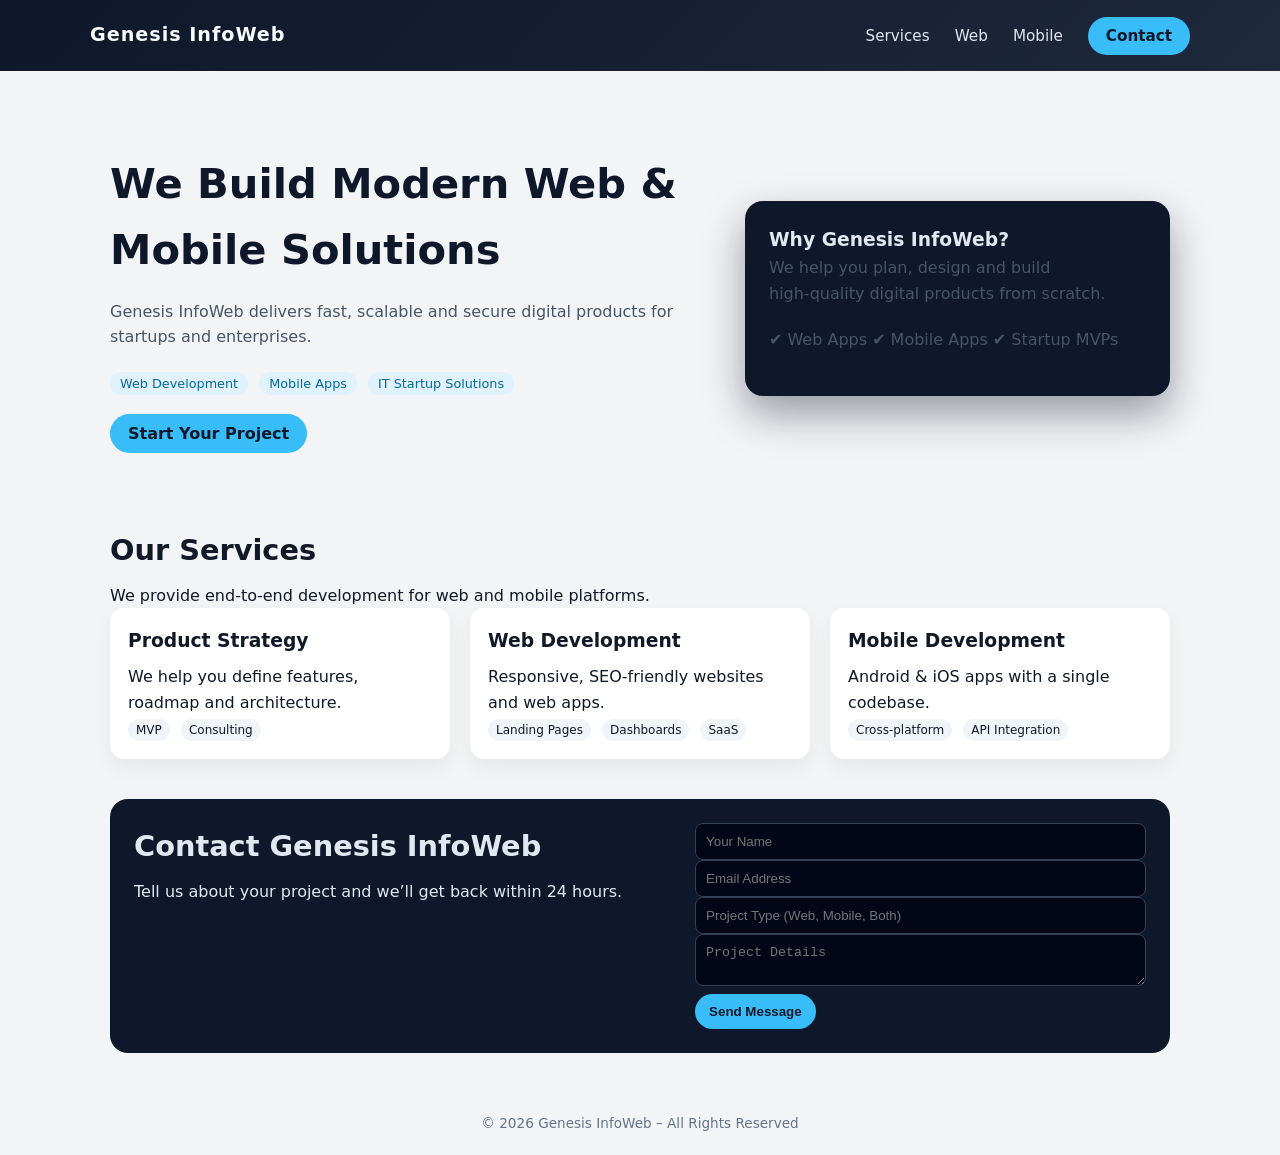
==== index.html @ 047aa257 "Improvements" ====
<!DOCTYPE html>
<html lang="en">
<head>
    <meta charset="UTF-8">
    <title>Genesis InfoWeb – Web & Mobile Development</title>
    <meta name="viewport" content="width=device-width, initial-scale=1">
    <style>
        * { box-sizing: border-box; margin: 0; padding: 0; }
        body {
            font-family: system-ui, sans-serif;
            background: #f3f4f6;
            color: #111827;
            line-height: 1.6;
        }
        header {
            background: linear-gradient(135deg, #0f172a, #1e293b);
            color: #f8fafc;
            padding: 20px 40px;
            position: sticky;
            top: 0;
            z-index: 10;
        }
        .nav {
            max-width: 1100px;
            margin: auto;
            display: flex;
            justify-content: space-between;
            align-items: center;
        }
        .logo { font-weight: 700; font-size: 1.2rem; letter-spacing: 0.05em; }
        nav a {
            color: #e2e8f0;
            margin-left: 20px;
            text-decoration: none;
            font-size: 0.95rem;
        }
        nav a:hover { color: #38bdf8; }
        .btn-primary {
            background: #38bdf8;
            color: #0f172a;
            padding: 10px 18px;
            border-radius: 999px;
            text-decoration: none;
            font-weight: 600;
        }
        .hero {
            max-width: 1100px;
            margin: 40px auto;
            padding: 40px 20px;
            display: grid;
            grid-template-columns: 1.4fr 1fr;
            gap: 40px;
            align-items: center;
        }
        .hero h1 { font-size: 2.6rem; margin-bottom: 15px; color: #0f172a; }
        .hero p { color: #475569; margin-bottom: 20px; }
        .tag {
            background: #e0f2fe;
            color: #0369a1;
            padding: 4px 10px;
            border-radius: 999px;
            font-size: 0.8rem;
            margin-right: 6px;
        }
        .hero-card {
            background: #0f172a;
            color: #e2e8f0;
            padding: 24px;
            border-radius: 18px;
            box-shadow: 0 18px 40px rgba(15,23,42,0.4);
        }
        .section {
            max-width: 1100px;
            margin: 0 auto 40px;
            padding: 0 20px;
        }
        .section h2 { font-size: 1.8rem; margin-bottom: 10px; }
        .grid-3 {
            display: grid;
            grid-template-columns: repeat(3,1fr);
            gap: 20px;
        }
        .card {
            background: #fff;
            padding: 18px;
            border-radius: 14px;
            box-shadow: 0 8px 20px rgba(0,0,0,0.06);
        }
        .card h3 { margin-bottom: 8px; }
        .pill {
            background: #f1f5f9;
            padding: 4px 8px;
            border-radius: 999px;
            font-size: 0.75rem;
            margin-right: 6px;
        }
        .contact {
            background: #0f172a;
            color: #e2e8f0;
            padding: 24px;
            border-radius: 18px;
            display: grid;
            grid-template-columns: 1.2fr 1fr;
            gap: 20px;
        }
        input, textarea {
            width: 100%;
            padding: 10px;
            border-radius: 8px;
            border: 1px solid #334155;
            background: #020617;
            color: #e2e8f0;
        }
        .btn-secondary {
            background: #38bdf8;
            color: #0f172a;
            padding: 10px 14px;
            border-radius: 999px;
            border: none;
            font-weight: 600;
            cursor: pointer;
        }
        footer {
            text-align: center;
            padding: 20px;
            color: #64748b;
            font-size: 0.85rem;
        }
        @media(max-width:900px){
            .hero, .contact { grid-template-columns: 1fr; }
        }
        @media(max-width:640px){
            .grid-3 { grid-template-columns: 1fr; }
            .hero h1 { font-size: 2rem; }
        }
    </style>
</head>
<body>

<header>
    <div class="nav">
        <div class="logo">Genesis InfoWeb</div>
        <nav>
            <a href="#services">Services</a>
            <a href="#web">Web</a>
            <a href="#mobile">Mobile</a>
            <a href="#contact" class="btn-primary">Contact</a>
        </nav>
    </div>
</header>

<section class="hero">
    <div>
        <h1>We Build Modern Web & Mobile Solutions</h1>
        <p>Genesis InfoWeb delivers fast, scalable and secure digital products for startups and enterprises.</p>
        <span class="tag">Web Development</span>
        <span class="tag">Mobile Apps</span>
        <span class="tag">IT Startup Solutions</span>
        <br><br>
        <a href="#contact" class="btn-primary">Start Your Project</a>
    </div>

    <div class="hero-card">
        <h3>Why Genesis InfoWeb?</h3>
        <p>We help you plan, design and build high‑quality digital products from scratch.</p>
        <p>✔ Web Apps  
           ✔ Mobile Apps  
           ✔ Startup MVPs</p>
    </div>
</section>

<section id="services" class="section">
    <h2>Our Services</h2>
    <p>We provide end‑to‑end development for web and mobile platforms.</p>

    <div class="grid-3">
        <div class="card">
            <h3>Product Strategy</h3>
            <p>We help you define features, roadmap and architecture.</p>
            <span class="pill">MVP</span>
            <span class="pill">Consulting</span>
        </div>

        <div class="card" id="web">
            <h3>Web Development</h3>
            <p>Responsive, SEO‑friendly websites and web apps.</p>
            <span class="pill">Landing Pages</span>
            <span class="pill">Dashboards</span>
            <span class="pill">SaaS</span>
        </div>

        <div class="card" id="mobile">
            <h3>Mobile Development</h3>
            <p>Android & iOS apps with a single codebase.</p>
            <span class="pill">Cross‑platform</span>
            <span class="pill">API Integration</span>
        </div>
    </div>
</section>

<section id="contact" class="section">
    <div class="contact">
        <div>
            <h2>Contact Genesis InfoWeb</h2>
            <p>Tell us about your project and we’ll get back within 24 hours.</p>
        </div>

        <form onsubmit="submitForm(event)">
            <input type="text" placeholder="Your Name" required>
            <input type="email" placeholder="Email Address" required>
            <input type="text" placeholder="Project Type (Web, Mobile, Both)" required>
            <textarea placeholder="Project Details"></textarea>
            <button class="btn-secondary">Send Message</button>
        </form>
    </div>
</section>

<footer>
    © <span id="year"></span> Genesis InfoWeb – All Rights Reserved
</footer>

<script>
    document.getElementById("year").textContent = new Date().getFullYear();
    function submitForm(e){
        e.preventDefault();
        alert("Thank you! Your message has been received.");
        e.target.reset();
    }
</script>

</body>
</html>
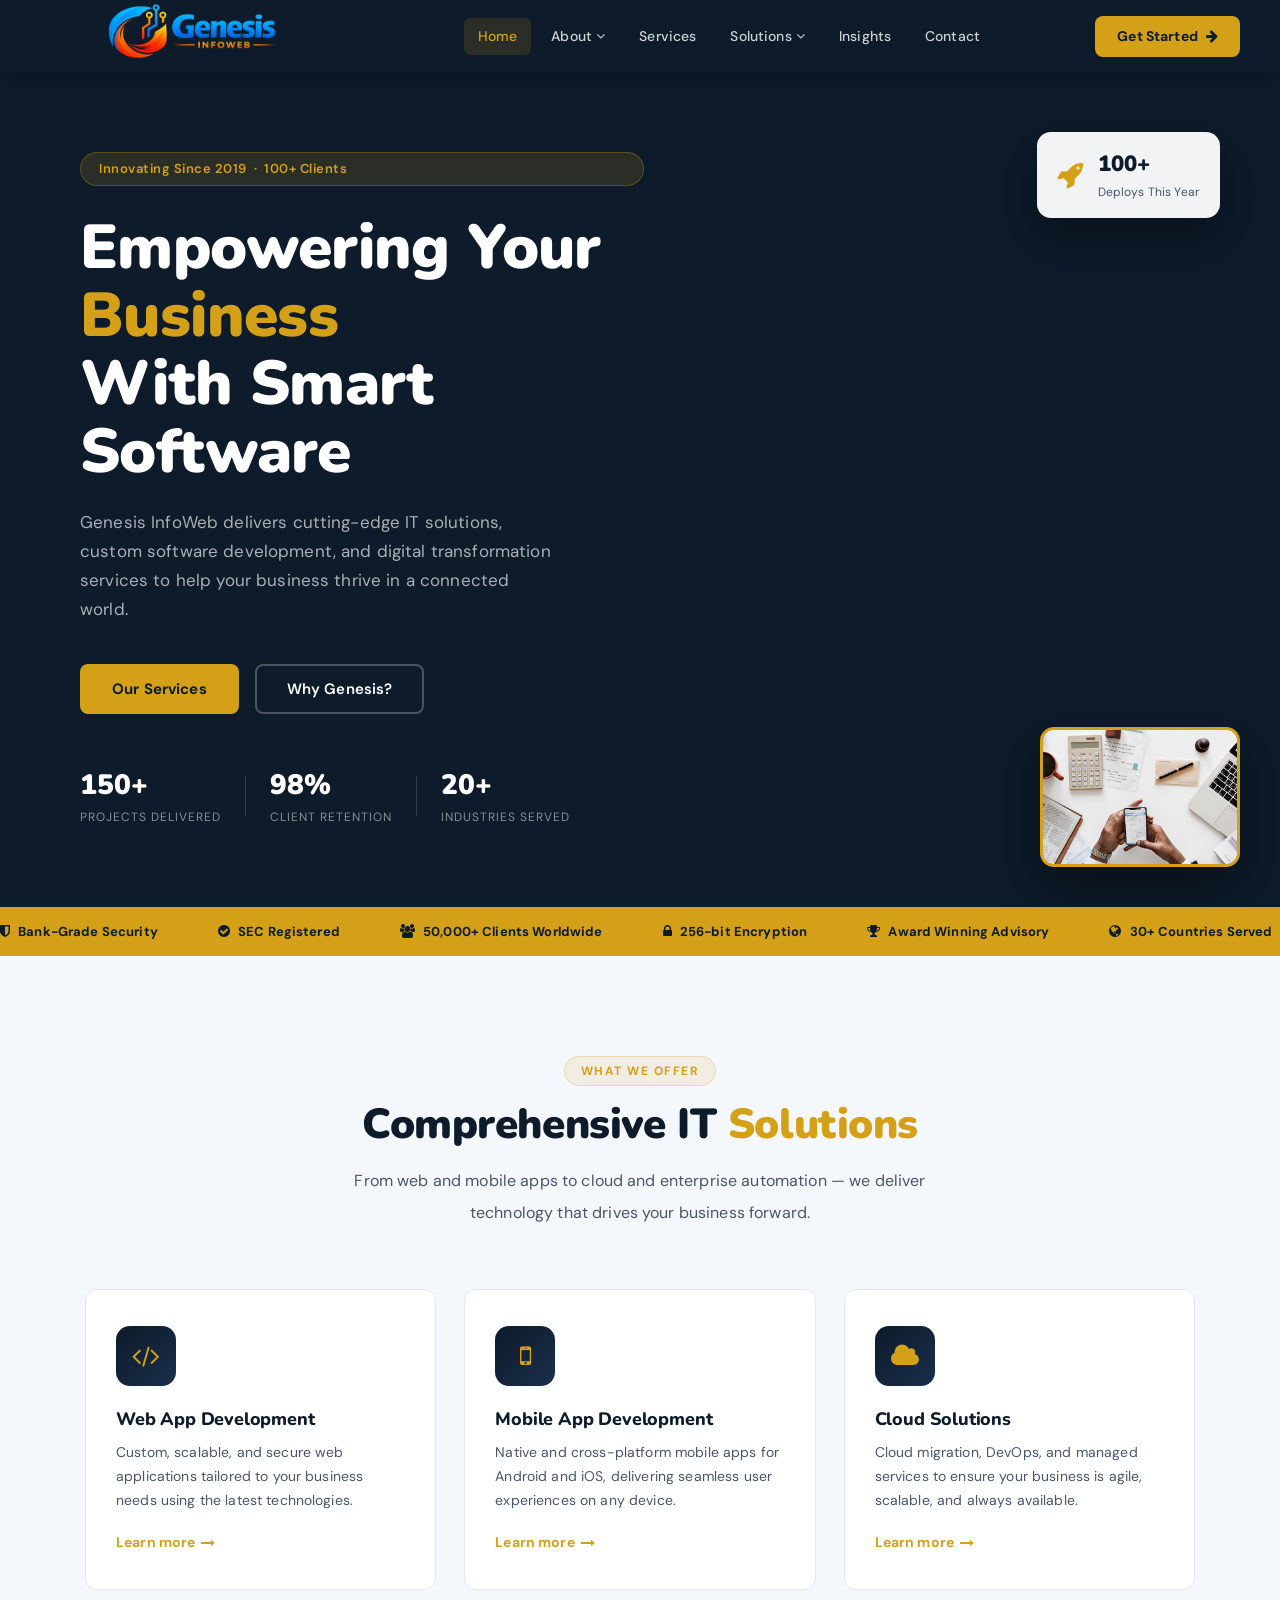
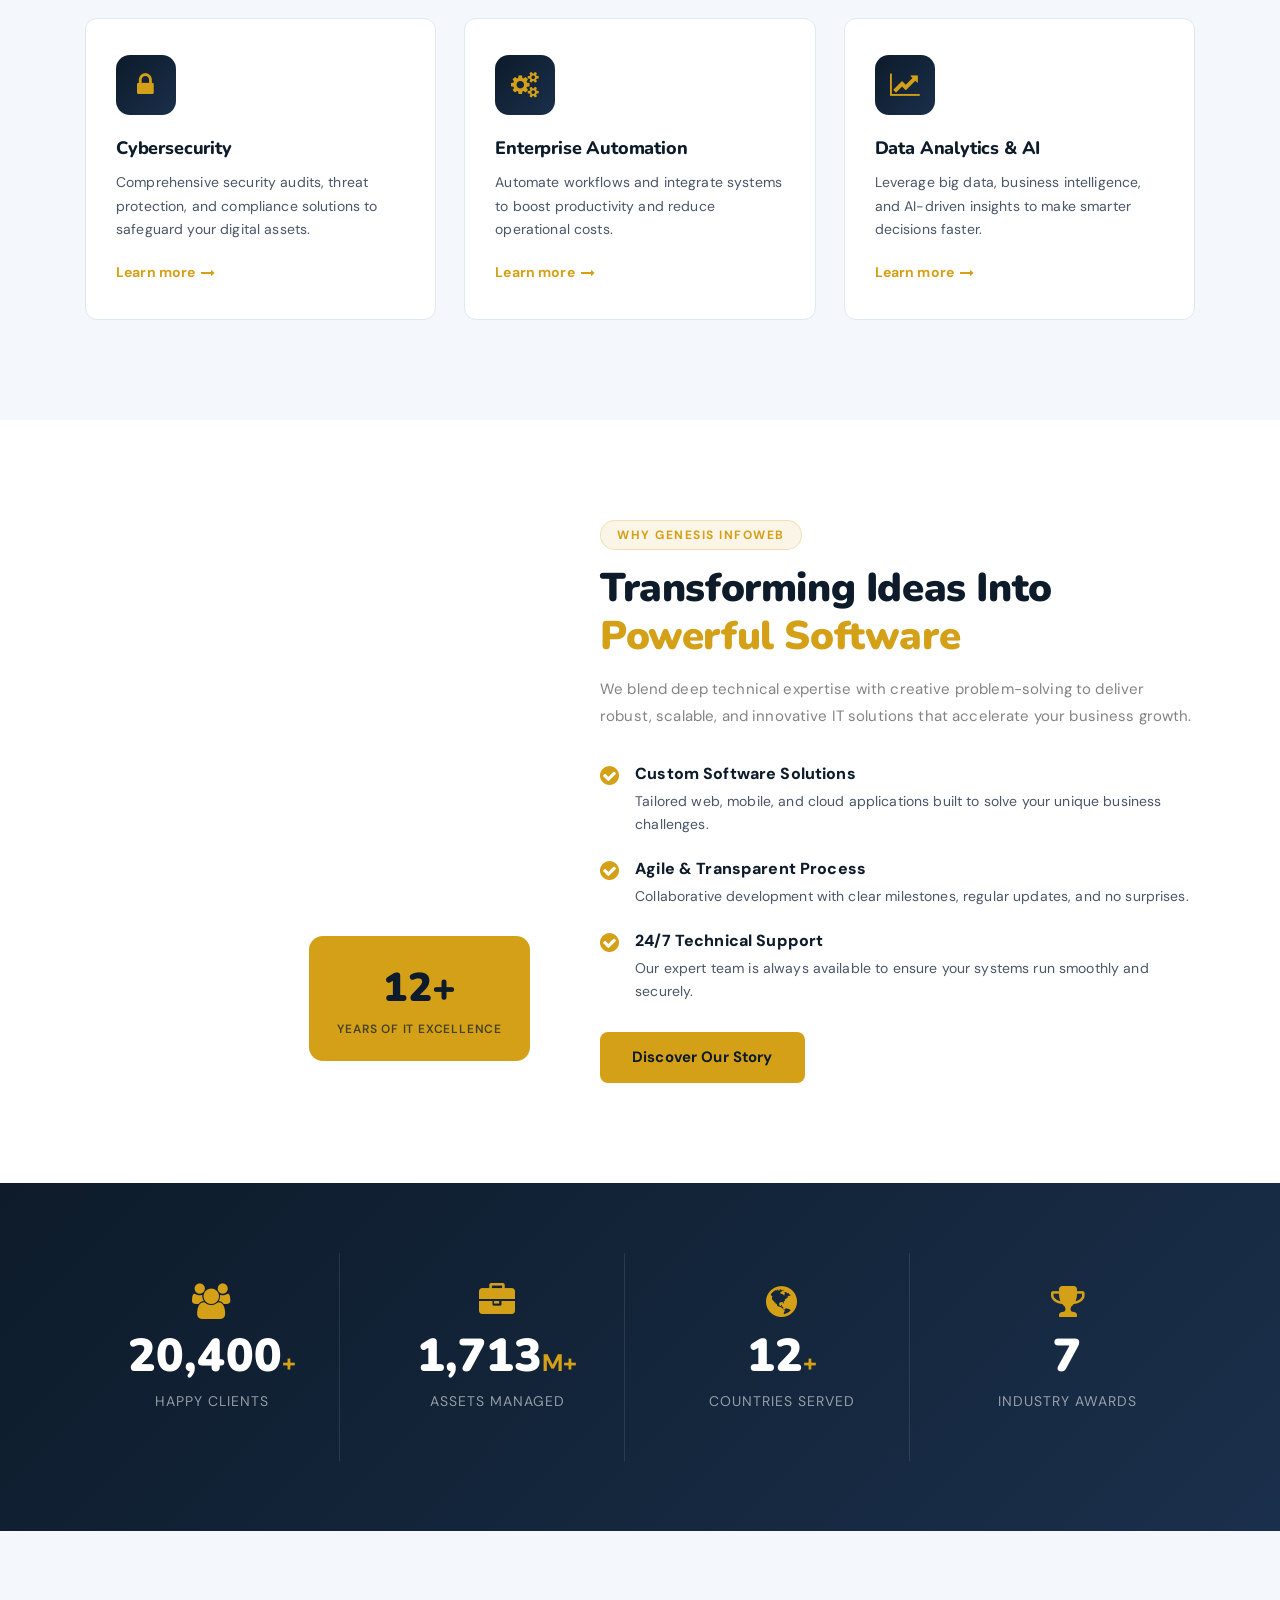
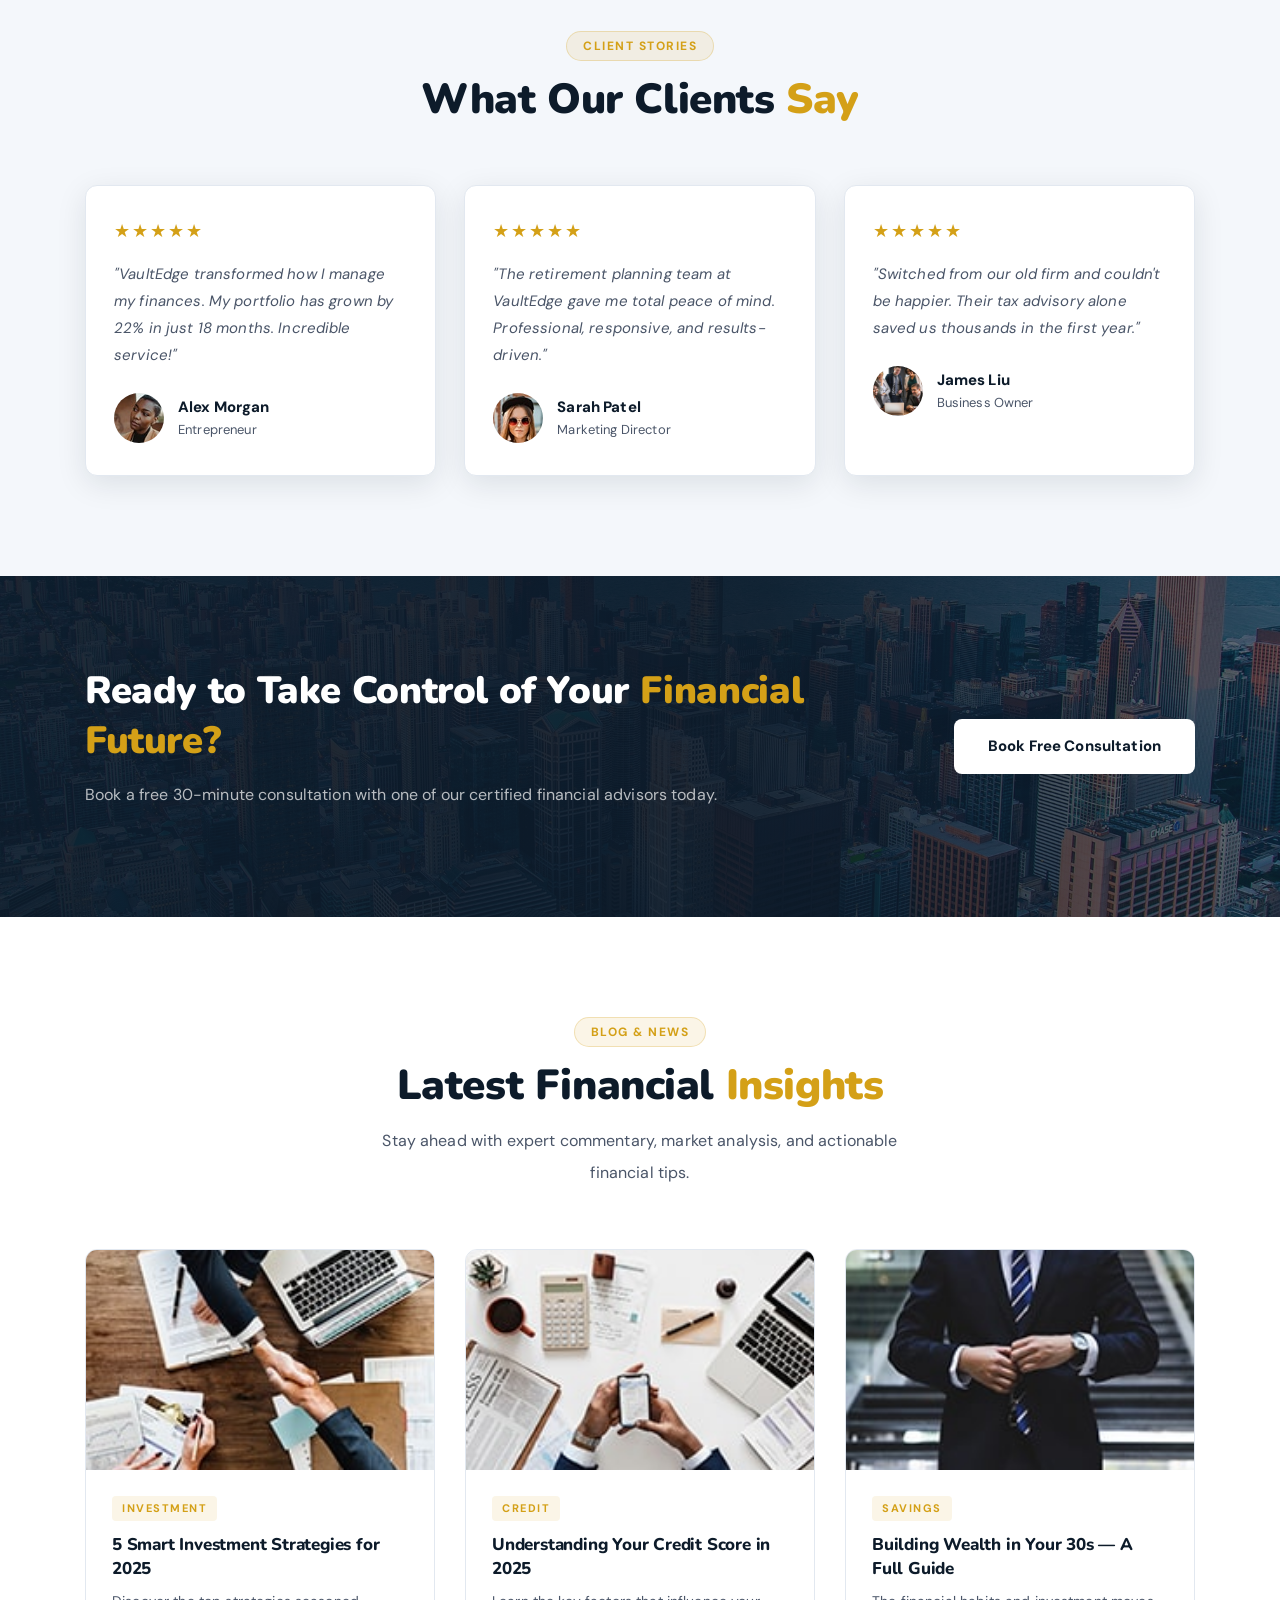
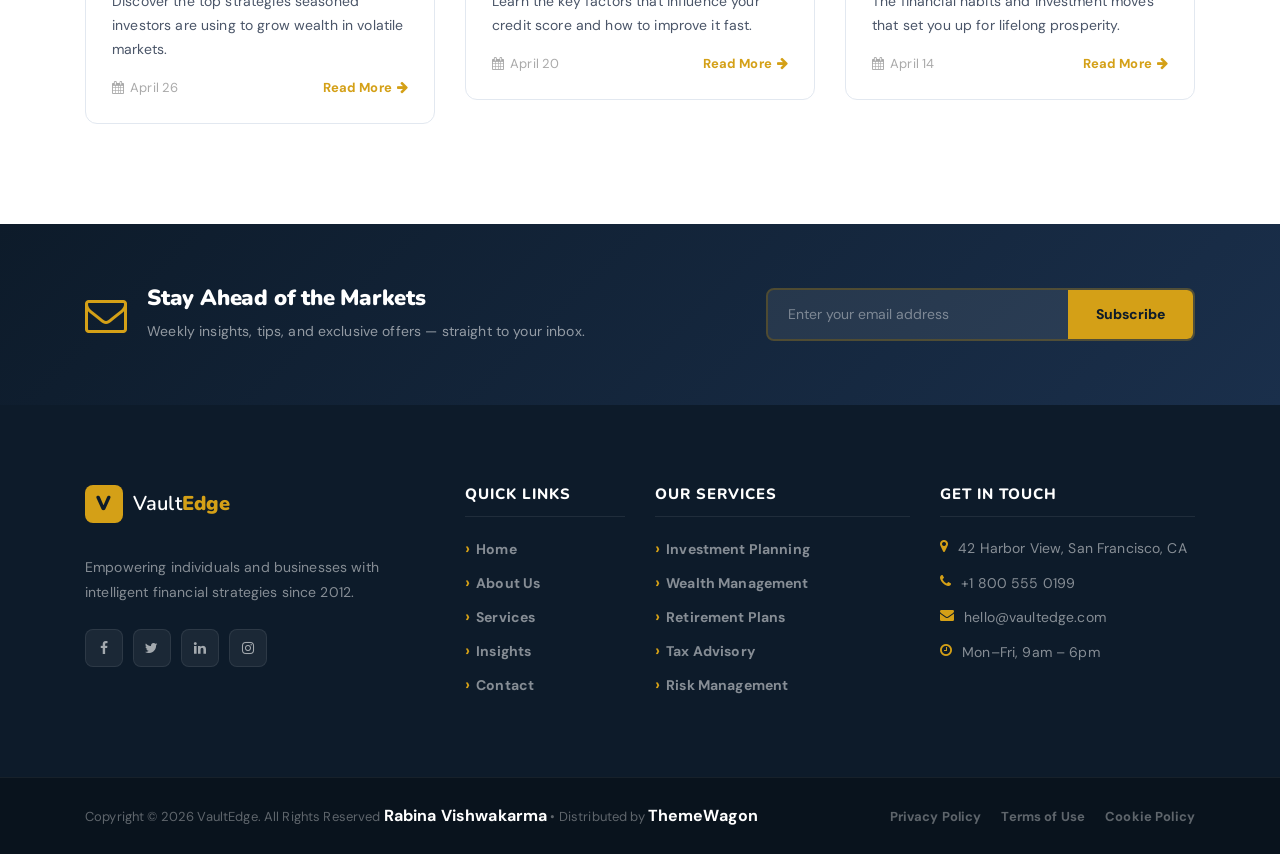
==== commit 7f459e7b: "Improvements" ====
--- a/index.html
+++ b/index.html
@@ -1,232 +1,468 @@
 <!DOCTYPE html>
 <html lang="en">
+
 <head>
     <meta charset="UTF-8">
-    <title>Genesis InfoWeb – Web & Mobile Development</title>
-    <meta name="viewport" content="width=device-width, initial-scale=1">
-    <style>
-        * { box-sizing: border-box; margin: 0; padding: 0; }
-        body {
-            font-family: system-ui, sans-serif;
-            background: #f3f4f6;
-            color: #111827;
-            line-height: 1.6;
-        }
-        header {
-            background: linear-gradient(135deg, #0f172a, #1e293b);
-            color: #f8fafc;
-            padding: 20px 40px;
-            position: sticky;
-            top: 0;
-            z-index: 10;
-        }
-        .nav {
-            max-width: 1100px;
-            margin: auto;
-            display: flex;
-            justify-content: space-between;
-            align-items: center;
-        }
-        .logo { font-weight: 700; font-size: 1.2rem; letter-spacing: 0.05em; }
-        nav a {
-            color: #e2e8f0;
-            margin-left: 20px;
-            text-decoration: none;
-            font-size: 0.95rem;
-        }
-        nav a:hover { color: #38bdf8; }
-        .btn-primary {
-            background: #38bdf8;
-            color: #0f172a;
-            padding: 10px 18px;
-            border-radius: 999px;
-            text-decoration: none;
-            font-weight: 600;
-        }
-        .hero {
-            max-width: 1100px;
-            margin: 40px auto;
-            padding: 40px 20px;
-            display: grid;
-            grid-template-columns: 1.4fr 1fr;
-            gap: 40px;
-            align-items: center;
-        }
-        .hero h1 { font-size: 2.6rem; margin-bottom: 15px; color: #0f172a; }
-        .hero p { color: #475569; margin-bottom: 20px; }
-        .tag {
-            background: #e0f2fe;
-            color: #0369a1;
-            padding: 4px 10px;
-            border-radius: 999px;
-            font-size: 0.8rem;
-            margin-right: 6px;
-        }
-        .hero-card {
-            background: #0f172a;
-            color: #e2e8f0;
-            padding: 24px;
-            border-radius: 18px;
-            box-shadow: 0 18px 40px rgba(15,23,42,0.4);
-        }
-        .section {
-            max-width: 1100px;
-            margin: 0 auto 40px;
-            padding: 0 20px;
-        }
-        .section h2 { font-size: 1.8rem; margin-bottom: 10px; }
-        .grid-3 {
-            display: grid;
-            grid-template-columns: repeat(3,1fr);
-            gap: 20px;
-        }
-        .card {
-            background: #fff;
-            padding: 18px;
-            border-radius: 14px;
-            box-shadow: 0 8px 20px rgba(0,0,0,0.06);
-        }
-        .card h3 { margin-bottom: 8px; }
-        .pill {
-            background: #f1f5f9;
-            padding: 4px 8px;
-            border-radius: 999px;
-            font-size: 0.75rem;
-            margin-right: 6px;
-        }
-        .contact {
-            background: #0f172a;
-            color: #e2e8f0;
-            padding: 24px;
-            border-radius: 18px;
-            display: grid;
-            grid-template-columns: 1.2fr 1fr;
-            gap: 20px;
-        }
-        input, textarea {
-            width: 100%;
-            padding: 10px;
-            border-radius: 8px;
-            border: 1px solid #334155;
-            background: #020617;
-            color: #e2e8f0;
-        }
-        .btn-secondary {
-            background: #38bdf8;
-            color: #0f172a;
-            padding: 10px 14px;
-            border-radius: 999px;
-            border: none;
-            font-weight: 600;
-            cursor: pointer;
-        }
-        footer {
-            text-align: center;
-            padding: 20px;
-            color: #64748b;
-            font-size: 0.85rem;
-        }
-        @media(max-width:900px){
-            .hero, .contact { grid-template-columns: 1fr; }
-        }
-        @media(max-width:640px){
-            .grid-3 { grid-template-columns: 1fr; }
-            .hero h1 { font-size: 2rem; }
-        }
-    </style>
+    <meta name="description" content="VaultEdge - Premium financial planning and investment management HTML template">
+    <meta http-equiv="X-UA-Compatible" content="IE=edge">
+    <meta name="viewport" content="width=device-width, initial-scale=1, shrink-to-fit=no">
+
+    <title>VaultEdge - Financial Planning &amp; Investment HTML Template</title>
+
+    <link rel="icon" href="img/core-img/favicon.ico">
+    <link rel="stylesheet" href="style.css">
+    <link rel="stylesheet" href="css/custom-override.css">
 </head>
+
 <body>
-
-<header>
-    <div class="nav">
-        <div class="logo">Genesis InfoWeb</div>
-        <nav>
-            <a href="#services">Services</a>
-            <a href="#web">Web</a>
-            <a href="#mobile">Mobile</a>
-            <a href="#contact" class="btn-primary">Contact</a>
-        </nav>
-    </div>
-</header>
-
-<section class="hero">
-    <div>
-        <h1>We Build Modern Web & Mobile Solutions</h1>
-        <p>Genesis InfoWeb delivers fast, scalable and secure digital products for startups and enterprises.</p>
-        <span class="tag">Web Development</span>
-        <span class="tag">Mobile Apps</span>
-        <span class="tag">IT Startup Solutions</span>
-        <br><br>
-        <a href="#contact" class="btn-primary">Start Your Project</a>
-    </div>
-
-    <div class="hero-card">
-        <h3>Why Genesis InfoWeb?</h3>
-        <p>We help you plan, design and build high‑quality digital products from scratch.</p>
-        <p>✔ Web Apps  
-           ✔ Mobile Apps  
-           ✔ Startup MVPs</p>
+    <!-- Preloader -->
+    <div class="preloader d-flex align-items-center justify-content-center">
+        <div class="lds-ellipsis"><div></div><div></div><div></div><div></div></div>
+    </div>
+
+    <!-- ===== NAVBAR (single dark bar, logo left, nav center, CTA right) ===== -->
+    <header class="ve-header" id="ve-sticky">
+        <div class="container-fluid ve-nav-wrap">
+            <!-- Logo -->
+            <div class="ve-logo">
+                <a href="index.html">
+                   <img src="img/GenesisLogo.png" alt="Genesis InfoWeb Logo" style="height:215px; width:auto; display:block;">
+                </a>
+            </div>
+
+            <!-- Nav Links -->
+            <nav class="ve-nav">
+                <ul>
+                    <li><a href="index.html" class="active">Home</a></li>
+                    <li class="has-drop">
+                        <a href="about.html">About <i class="fa fa-angle-down"></i></a>
+                        <ul class="ve-dropdown">
+                            <li><a href="about.html">About Us</a></li>
+                            <li><a href="services.html">Our Services</a></li>
+                            <li><a href="elements.html">UI Elements</a></li>
+                        </ul>
+                    </li>
+                    <li><a href="services.html">Services</a></li>
+                    <li class="has-drop">
+                        <a href="#">Solutions <i class="fa fa-angle-down"></i></a>
+                        <ul class="ve-dropdown">
+                            <li><a href="#">Wealth Management</a></li>
+                            <li><a href="#">Retirement Plans</a></li>
+                            <li><a href="#">Tax Advisory</a></li>
+                            <li><a href="#">Risk Analysis</a></li>
+                        </ul>
+                    </li>
+                    <li><a href="post.html">Insights</a></li>
+                    <li><a href="contact.html">Contact</a></li>
+                </ul>
+            </nav>
+
+            <!-- CTA -->
+            <div class="ve-nav-cta">
+                <a href="contact.html" class="ve-cta-btn">Get Started <i class="fa fa-arrow-right"></i></a>
+            </div>
+
+            <!-- Mobile Toggle -->
+            <button class="ve-toggler" id="ve-toggle">
+                <span></span><span></span><span></span>
+            </button>
+        </div>
+
+        <!-- Mobile Menu -->
+        <div class="ve-mobile-menu" id="ve-mobile-menu">
+            <ul>
+                <li><a href="index.html">Home</a></li>
+                <li><a href="about.html">About</a></li>
+                <li><a href="services.html">Services</a></li>
+                <li><a href="#">Solutions</a></li>
+                <li><a href="post.html">Insights</a></li>
+                <li><a href="contact.html">Contact</a></li>
+            </ul>
+        </div>
+    </header>
+
+    <!-- ===== HERO: Split layout — left text, right image panel ===== -->
+    <section class="ve-hero">
+        <!-- Left Panel -->
+        <div class="ve-hero-left">
+    <span class="ve-hero-badge">Innovating Since 2019 &nbsp;·&nbsp; 100+ Clients</span>
+    <h1>Empowering Your <span class="ve-highlight">Business</span><br>With Smart Software</h1>
+    <p>Genesis InfoWeb delivers cutting-edge IT solutions, custom software development, and digital transformation services to help your business thrive in a connected world.</p>
+    <div class="ve-hero-btns">
+        <a href="services.html" class="ve-btn-primary">Our Services</a>
+        <a href="about.html" class="ve-btn-ghost">Why Genesis?</a>
+    </div>
+    <!-- Quick Stats Row -->
+    <div class="ve-hero-stats">
+        <div class="ve-stat">
+            <strong>150+</strong>
+            <span>Projects Delivered</span>
+        </div>
+        <div class="ve-stat-divider"></div>
+        <div class="ve-stat">
+            <strong>98%</strong>
+            <span>Client Retention</span>
+        </div>
+        <div class="ve-stat-divider"></div>
+        <div class="ve-stat">
+            <strong>20+</strong>
+            <span>Industries Served</span>
+        </div>
+    </div>
+</div>
+        <!-- Right Panel: overlapping image cards -->
+        <div class="ve-hero-right">
+            <div class="ve-hero-img-main bg-img" style="background-image:url('https://images.unsplash.com/photo-1521737852567-6949f3f9f2b5?auto=format&fit=crop&w=800&q=80');"></div>
+            <div class="ve-hero-img-accent bg-img" style="background-image:url(img/bg-img/3.jpg);"></div>
+            <!-- Floating card -->
+           <div class="ve-float-card">
+                <i class="fa fa-rocket"></i>
+                <div>
+                    <strong>100+</strong>
+                    <span>Deploys This Year</span>
+                </div>
+            </div>
+        </div>
+    </section>
+
+    <!-- ===== MARQUEE TRUST BAR ===== -->
+    <div class="ve-trust-bar">
+        <div class="ve-trust-inner">
+            <span><i class="fa fa-shield"></i> Bank-Grade Security</span>
+            <span><i class="fa fa-check-circle"></i> SEC Registered</span>
+            <span><i class="fa fa-users"></i> 50,000+ Clients Worldwide</span>
+            <span><i class="fa fa-lock"></i> 256-bit Encryption</span>
+            <span><i class="fa fa-trophy"></i> Award Winning Advisory</span>
+            <span><i class="fa fa-globe"></i> 30+ Countries Served</span>
+            <span><i class="fa fa-shield"></i> Bank-Grade Security</span>
+            <span><i class="fa fa-check-circle"></i> SEC Registered</span>
+            <span><i class="fa fa-users"></i> 50,000+ Clients Worldwide</span>
+            <span><i class="fa fa-lock"></i> 256-bit Encryption</span>
+        </div>
+    </div>
+
+    <!-- ===== SERVICES GRID (new card layout) ===== -->
+    <section class="ve-section ve-services-section">
+    <div class="container">
+        <div class="ve-section-header text-center">
+            <span class="ve-section-tag">What We Offer</span>
+            <h2>Comprehensive IT <span>Solutions</span></h2>
+            <p>From web and mobile apps to cloud and enterprise automation — we deliver technology that drives your business forward.</p>
+        </div>
+        <div class="ve-services-grid">
+            <div class="ve-service-card wow fadeInUp" data-wow-delay="100ms">
+                <div class="ve-service-icon"><i class="fa fa-code"></i></div>
+                <h4>Web App Development</h4>
+                <p>Custom, scalable, and secure web applications tailored to your business needs using the latest technologies.</p>
+                <a href="services.html" class="ve-card-link">Learn more <i class="fa fa-long-arrow-right"></i></a>
+            </div>
+            <div class="ve-service-card wow fadeInUp" data-wow-delay="200ms">
+                <div class="ve-service-icon"><i class="fa fa-mobile"></i></div>
+                <h4>Mobile App Development</h4>
+                <p>Native and cross-platform mobile apps for Android and iOS, delivering seamless user experiences on any device.</p>
+                <a href="services.html" class="ve-card-link">Learn more <i class="fa fa-long-arrow-right"></i></a>
+            </div>
+            <div class="ve-service-card wow fadeInUp" data-wow-delay="300ms">
+                <div class="ve-service-icon"><i class="fa fa-cloud"></i></div>
+                <h4>Cloud Solutions</h4>
+                <p>Cloud migration, DevOps, and managed services to ensure your business is agile, scalable, and always available.</p>
+                <a href="services.html" class="ve-card-link">Learn more <i class="fa fa-long-arrow-right"></i></a>
+            </div>
+            <div class="ve-service-card wow fadeInUp" data-wow-delay="400ms">
+                <div class="ve-service-icon"><i class="fa fa-lock"></i></div>
+                <h4>Cybersecurity</h4>
+                <p>Comprehensive security audits, threat protection, and compliance solutions to safeguard your digital assets.</p>
+                <a href="services.html" class="ve-card-link">Learn more <i class="fa fa-long-arrow-right"></i></a>
+            </div>
+            <div class="ve-service-card wow fadeInUp" data-wow-delay="500ms">
+                <div class="ve-service-icon"><i class="fa fa-cogs"></i></div>
+                <h4>Enterprise Automation</h4>
+                <p>Automate workflows and integrate systems to boost productivity and reduce operational costs.</p>
+                <a href="services.html" class="ve-card-link">Learn more <i class="fa fa-long-arrow-right"></i></a>
+            </div>
+            <div class="ve-service-card wow fadeInUp" data-wow-delay="600ms">
+                <div class="ve-service-icon"><i class="fa fa-line-chart"></i></div>
+                <h4>Data Analytics &amp; AI</h4>
+                <p>Leverage big data, business intelligence, and AI-driven insights to make smarter decisions faster.</p>
+                <a href="services.html" class="ve-card-link">Learn more <i class="fa fa-long-arrow-right"></i></a>
+            </div>
+        </div>
     </div>
 </section>
 
-<section id="services" class="section">
-    <h2>Our Services</h2>
-    <p>We provide end‑to‑end development for web and mobile platforms.</p>
-
-    <div class="grid-3">
-        <div class="card">
-            <h3>Product Strategy</h3>
-            <p>We help you define features, roadmap and architecture.</p>
-            <span class="pill">MVP</span>
-            <span class="pill">Consulting</span>
-        </div>
-
-        <div class="card" id="web">
-            <h3>Web Development</h3>
-            <p>Responsive, SEO‑friendly websites and web apps.</p>
-            <span class="pill">Landing Pages</span>
-            <span class="pill">Dashboards</span>
-            <span class="pill">SaaS</span>
-        </div>
-
-        <div class="card" id="mobile">
-            <h3>Mobile Development</h3>
-            <p>Android & iOS apps with a single codebase.</p>
-            <span class="pill">Cross‑platform</span>
-            <span class="pill">API Integration</span>
+    <!-- ===== WHY US (two-column: image left, content right) ===== -->
+   <section class="ve-section ve-whyus-section">
+    <div class="container">
+        <div class="row align-items-center">
+            <!-- Image Side -->
+            <div class="col-12 col-lg-5">
+                <div class="ve-whyus-img-wrap wow fadeInLeft" data-wow-delay="100ms">
+                    <div class="ve-whyus-img-main bg-img" style="background-image:url('https://images.unsplash.com/photo-1519389950473-47ba0277781c?auto=format&fit=crop&w=800&q=80');"></div>
+                    <div class="ve-whyus-badge">
+                        <strong>12+</strong>
+                        <span>Years of IT Excellence</span>
+                    </div>
+                </div>
+            </div>
+            <!-- Content Side -->
+            <div class="col-12 col-lg-7 wow fadeInRight" data-wow-delay="200ms">
+                <div class="ve-whyus-content">
+                    <span class="ve-section-tag">Why Genesis InfoWeb</span>
+                    <h2>Transforming Ideas Into <span>Powerful Software</span></h2>
+                    <p>We blend deep technical expertise with creative problem-solving to deliver robust, scalable, and innovative IT solutions that accelerate your business growth.</p>
+                    <div class="ve-checklist">
+                        <div class="ve-check-item">
+                            <i class="fa fa-check-circle"></i>
+                            <div><strong>Custom Software Solutions</strong><p>Tailored web, mobile, and cloud applications built to solve your unique business challenges.</p></div>
+                        </div>
+                        <div class="ve-check-item">
+                            <i class="fa fa-check-circle"></i>
+                            <div><strong>Agile & Transparent Process</strong><p>Collaborative development with clear milestones, regular updates, and no surprises.</p></div>
+                        </div>
+                        <div class="ve-check-item">
+                            <i class="fa fa-check-circle"></i>
+                            <div><strong>24/7 Technical Support</strong><p>Our expert team is always available to ensure your systems run smoothly and securely.</p></div>
+                        </div>
+                    </div>
+                    <a href="about.html" class="ve-btn-primary mt-30">Discover Our Story</a>
+                </div>
+            </div>
         </div>
     </div>
 </section>
 
-<section id="contact" class="section">
-    <div class="contact">
-        <div>
-            <h2>Contact Genesis InfoWeb</h2>
-            <p>Tell us about your project and we’ll get back within 24 hours.</p>
-        </div>
-
-        <form onsubmit="submitForm(event)">
-            <input type="text" placeholder="Your Name" required>
-            <input type="email" placeholder="Email Address" required>
-            <input type="text" placeholder="Project Type (Web, Mobile, Both)" required>
-            <textarea placeholder="Project Details"></textarea>
-            <button class="btn-secondary">Send Message</button>
-        </form>
-    </div>
-</section>
-
-<footer>
-    © <span id="year"></span> Genesis InfoWeb – All Rights Reserved
-</footer>
-
-<script>
-    document.getElementById("year").textContent = new Date().getFullYear();
-    function submitForm(e){
-        e.preventDefault();
-        alert("Thank you! Your message has been received.");
-        e.target.reset();
-    }
-</script>
-
+    <!-- ===== COUNTERS ===== -->
+    <section class="ve-counter-section">
+        <div class="container">
+            <div class="ve-counter-grid">
+                <div class="ve-counter-item wow fadeInUp" data-wow-delay="100ms">
+                    <i class="fa fa-users"></i>
+                    <strong class="counter" data-count="50000">0</strong><span>+</span>
+                    <p>Happy Clients</p>
+                </div>
+                <div class="ve-counter-item wow fadeInUp" data-wow-delay="200ms">
+                    <i class="fa fa-briefcase"></i>
+                    <strong class="counter" data-count="4200">0</strong><span>M+</span>
+                    <p>Assets Managed</p>
+                </div>
+                <div class="ve-counter-item wow fadeInUp" data-wow-delay="300ms">
+                    <i class="fa fa-globe"></i>
+                    <strong class="counter" data-count="30">0</strong><span>+</span>
+                    <p>Countries Served</p>
+                </div>
+                <div class="ve-counter-item wow fadeInUp" data-wow-delay="400ms">
+                    <i class="fa fa-trophy"></i>
+                    <strong class="counter" data-count="18">0</strong><span></span>
+                    <p>Industry Awards</p>
+                </div>
+            </div>
+        </div>
+    </section>
+
+    <!-- ===== TESTIMONIALS ===== -->
+    <section class="ve-section ve-testimonials-section">
+        <div class="container">
+            <div class="ve-section-header text-center">
+                <span class="ve-section-tag">Client Stories</span>
+                <h2>What Our Clients <span>Say</span></h2>
+            </div>
+            <div class="ve-testi-grid">
+                <div class="ve-testi-card wow fadeInUp" data-wow-delay="100ms">
+                    <div class="ve-testi-stars">&#9733;&#9733;&#9733;&#9733;&#9733;</div>
+                    <p>"VaultEdge transformed how I manage my finances. My portfolio has grown by 22% in just 18 months. Incredible service!"</p>
+                    <div class="ve-testi-author">
+                        <div class="ve-testi-avatar bg-img" style="background-image:url(img/bg-img/32.jpg);"></div>
+                        <div><strong>Alex Morgan</strong><span>Entrepreneur</span></div>
+                    </div>
+                </div>
+                <div class="ve-testi-card wow fadeInUp" data-wow-delay="250ms">
+                    <div class="ve-testi-stars">&#9733;&#9733;&#9733;&#9733;&#9733;</div>
+                    <p>"The retirement planning team at VaultEdge gave me total peace of mind. Professional, responsive, and results-driven."</p>
+                    <div class="ve-testi-author">
+                        <div class="ve-testi-avatar bg-img" style="background-image:url(img/bg-img/33.jpg);"></div>
+                        <div><strong>Sarah Patel</strong><span>Marketing Director</span></div>
+                    </div>
+                </div>
+                <div class="ve-testi-card wow fadeInUp" data-wow-delay="400ms">
+                    <div class="ve-testi-stars">&#9733;&#9733;&#9733;&#9733;&#9733;</div>
+                    <p>"Switched from our old firm and couldn't be happier. Their tax advisory alone saved us thousands in the first year."</p>
+                    <div class="ve-testi-author">
+                        <div class="ve-testi-avatar bg-img" style="background-image:url(img/bg-img/14.jpg);"></div>
+                        <div><strong>James Liu</strong><span>Business Owner</span></div>
+                    </div>
+                </div>
+            </div>
+        </div>
+    </section>
+
+    <!-- ===== CTA BANNER ===== -->
+    <section class="ve-cta-banner bg-img" style="background-image:url(img/bg-img/6.jpg);">
+        <div class="ve-cta-overlay"></div>
+        <div class="container ve-cta-content">
+            <div class="row align-items-center">
+                <div class="col-12 col-lg-8">
+                    <h2>Ready to Take Control of Your <span>Financial Future?</span></h2>
+                    <p>Book a free 30-minute consultation with one of our certified financial advisors today.</p>
+                </div>
+                <div class="col-12 col-lg-4 text-lg-right">
+                    <a href="contact.html" class="ve-btn-white">Book Free Consultation</a>
+                </div>
+            </div>
+        </div>
+    </section>
+
+    <!-- ===== LATEST INSIGHTS ===== -->
+    <section class="ve-section ve-insights-section">
+        <div class="container">
+            <div class="ve-section-header text-center">
+                <span class="ve-section-tag">Blog &amp; News</span>
+                <h2>Latest Financial <span>Insights</span></h2>
+                <p>Stay ahead with expert commentary, market analysis, and actionable financial tips.</p>
+            </div>
+            <div class="row">
+                <div class="col-12 col-md-4 wow fadeInUp" data-wow-delay="100ms">
+                    <div class="ve-insight-card">
+                        <div class="ve-insight-img bg-img" style="background-image:url(img/bg-img/10.jpg);"></div>
+                        <div class="ve-insight-body">
+                            <span class="ve-insight-cat">Investment</span>
+                            <h5><a href="single-post.html">5 Smart Investment Strategies for 2025</a></h5>
+                            <p>Discover the top strategies seasoned investors are using to grow wealth in volatile markets.</p>
+                            <div class="ve-insight-meta">
+                                <span><i class="fa fa-calendar"></i> April 26</span>
+                                <a href="single-post.html">Read More <i class="fa fa-arrow-right"></i></a>
+                            </div>
+                        </div>
+                    </div>
+                </div>
+                <div class="col-12 col-md-4 wow fadeInUp" data-wow-delay="250ms">
+                    <div class="ve-insight-card">
+                        <div class="ve-insight-img bg-img" style="background-image:url(img/bg-img/11.jpg);"></div>
+                        <div class="ve-insight-body">
+                            <span class="ve-insight-cat">Credit</span>
+                            <h5><a href="single-post.html">Understanding Your Credit Score in 2025</a></h5>
+                            <p>Learn the key factors that influence your credit score and how to improve it fast.</p>
+                            <div class="ve-insight-meta">
+                                <span><i class="fa fa-calendar"></i> April 20</span>
+                                <a href="single-post.html">Read More <i class="fa fa-arrow-right"></i></a>
+                            </div>
+                        </div>
+                    </div>
+                </div>
+                <div class="col-12 col-md-4 wow fadeInUp" data-wow-delay="400ms">
+                    <div class="ve-insight-card">
+                        <div class="ve-insight-img bg-img" style="background-image:url(img/bg-img/12.jpg);"></div>
+                        <div class="ve-insight-body">
+                            <span class="ve-insight-cat">Savings</span>
+                            <h5><a href="single-post.html">Building Wealth in Your 30s — A Full Guide</a></h5>
+                            <p>The financial habits and investment moves that set you up for lifelong prosperity.</p>
+                            <div class="ve-insight-meta">
+                                <span><i class="fa fa-calendar"></i> April 14</span>
+                                <a href="single-post.html">Read More <i class="fa fa-arrow-right"></i></a>
+                            </div>
+                        </div>
+                    </div>
+                </div>
+            </div>
+        </div>
+    </section>
+
+    <!-- ===== NEWSLETTER ===== -->
+    <section class="ve-newsletter-section">
+        <div class="container">
+            <div class="ve-newsletter-wrap">
+                <div class="ve-nl-left">
+                    <i class="fa fa-envelope-o"></i>
+                    <div>
+                        <h3>Stay Ahead of the Markets</h3>
+                        <p>Weekly insights, tips, and exclusive offers — straight to your inbox.</p>
+                    </div>
+                </div>
+                <div class="ve-nl-right">
+                    <form class="ve-nl-form" action="#" method="post">
+                        <input type="email" placeholder="Enter your email address" required>
+                        <button type="submit">Subscribe</button>
+                    </form>
+                </div>
+            </div>
+        </div>
+    </section>
+
+    <!-- ===== FOOTER (dark, 4-column) ===== -->
+    <footer class="ve-footer">
+        <div class="container">
+            <div class="row">
+                <!-- Col 1: Brand -->
+                <div class="col-12 col-sm-6 col-lg-4 mb-50">
+                    <div class="ve-footer-brand">
+                        <a href="index.html" class="ve-footer-logo">
+                            <span class="ve-logo-icon">V</span>
+                            <span class="ve-logo-text">Vault<strong>Edge</strong></span>
+                        </a>
+                        <p>Empowering individuals and businesses with intelligent financial strategies since 2012.</p>
+                        <div class="ve-social">
+                            <a href="#"><i class="fa fa-facebook"></i></a>
+                            <a href="#"><i class="fa fa-twitter"></i></a>
+                            <a href="#"><i class="fa fa-linkedin"></i></a>
+                            <a href="#"><i class="fa fa-instagram"></i></a>
+                        </div>
+                    </div>
+                </div>
+                <!-- Col 2: Quick Links -->
+                <div class="col-12 col-sm-6 col-lg-2 mb-50">
+                    <h5 class="ve-footer-title">Quick Links</h5>
+                    <ul class="ve-footer-links">
+                        <li><a href="index.html">Home</a></li>
+                        <li><a href="about.html">About Us</a></li>
+                        <li><a href="services.html">Services</a></li>
+                        <li><a href="post.html">Insights</a></li>
+                        <li><a href="contact.html">Contact</a></li>
+                    </ul>
+                </div>
+                <!-- Col 3: Services -->
+                <div class="col-12 col-sm-6 col-lg-3 mb-50">
+                    <h5 class="ve-footer-title">Our Services</h5>
+                    <ul class="ve-footer-links">
+                        <li><a href="#">Investment Planning</a></li>
+                        <li><a href="#">Wealth Management</a></li>
+                        <li><a href="#">Retirement Plans</a></li>
+                        <li><a href="#">Tax Advisory</a></li>
+                        <li><a href="#">Risk Management</a></li>
+                    </ul>
+                </div>
+                <!-- Col 4: Contact -->
+                <div class="col-12 col-sm-6 col-lg-3 mb-50">
+                    <h5 class="ve-footer-title">Get In Touch</h5>
+                    <ul class="ve-footer-contact">
+                        <li><i class="fa fa-map-marker"></i> 42 Harbor View, San Francisco, CA</li>
+                        <li><i class="fa fa-phone"></i> +1 800 555 0199</li>
+                        <li><i class="fa fa-envelope"></i> hello@vaultedge.com</li>
+                        <li><i class="fa fa-clock-o"></i> Mon–Fri, 9am – 6pm</li>
+                    </ul>
+                </div>
+            </div>
+        </div>
+
+        <!-- Footer Bottom Bar -->
+        <div class="ve-footer-bottom">
+            <div class="container">
+                <div class="ve-footer-bottom-inner">
+                    <p>Copyright &copy; <script>document.write(new Date().getFullYear());</script> VaultEdge. All Rights Reserved <a href="https://github.com/Rabina-Vishwakarma/" class="text-white" target="_blank">Rabina Vishwakarma</a> • Distributed by <a href="https://themewagon.com" class="text-white" target="_blank">ThemeWagon</a></p>
+                    <ul>
+                        <li><a href="#">Privacy Policy</a></li>
+                        <li><a href="#">Terms of Use</a></li>
+                        <li><a href="#">Cookie Policy</a></li>
+                    </ul>
+                </div>
+            </div>
+        </div>
+    </footer>
+
+    <!-- Scripts -->
+    <script src="js/jquery/jquery-2.2.4.min.js"></script>
+    <script src="js/bootstrap/popper.min.js"></script>
+    <script src="js/bootstrap/bootstrap.min.js"></script>
+    <script src="js/plugins/plugins.js"></script>
+    <script src="js/active.js"></script>
+    <script src="js/vaultedge.js"></script>
 </body>
 </html>
--- a/style.css
+++ b/style.css
@@ -0,0 +1,2087 @@
+/* [Core Stylesheet - 1.0] */
+/* :: 1.0 Import Fonts */
+@import url("https://fonts.googleapis.com/css2?family=Raleway:wght@300;400;500;600;700&family=Source+Sans+3:wght@300;400;600;700&display=swap");
+/* :: 2.0 Import All CSS */
+@import url(css/bootstrap.min.css);
+@import url(css/classy-nav.css);
+@import url(css/owl.carousel.min.css);
+@import url(css/animate.css);
+@import url(css/font-awesome.min.css);
+@import url(css/credit-icon.css);
+/* :: 3.0 Base CSS */
+* {
+  margin: 0;
+  padding: 0; }
+
+body {
+  font-family: "Source Sans 3", sans-serif;
+  font-size: 14px; }
+
+h1,
+h2,
+h3,
+h4,
+h5,
+h6 {
+  font-family: "Raleway", sans-serif;
+  color: #000000;
+  line-height: 1.3;
+  font-weight: 700; }
+
+p {
+  color: #838383;
+  font-size: 15px;
+  line-height: 2;
+  font-weight: 400; }
+
+a,
+a:hover,
+a:focus {
+  -webkit-transition-duration: 500ms;
+  transition-duration: 500ms;
+  text-decoration: none;
+  outline: 0 solid transparent;
+  color: #000000;
+  font-weight: 700;
+  font-size: 16px; }
+
+ul,
+ol {
+  margin: 0; }
+  ul li,
+  ol li {
+    list-style: none; }
+
+img {
+  height: auto;
+  max-width: 100%; }
+
+/* :: 3.1.0 Spacing */
+.mt-15 {
+  margin-top: 15px !important; }
+
+.mt-30 {
+  margin-top: 30px !important; }
+
+.mt-50 {
+  margin-top: 50px !important; }
+
+.mt-70 {
+  margin-top: 70px !important; }
+
+.mt-100 {
+  margin-top: 100px !important; }
+
+.mb-15 {
+  margin-bottom: 15px !important; }
+
+.mb-30 {
+  margin-bottom: 30px !important; }
+
+.mb-50 {
+  margin-bottom: 50px !important; }
+
+.mb-70 {
+  margin-bottom: 70px !important; }
+
+.mb-100 {
+  margin-bottom: 100px !important; }
+
+.ml-15 {
+  margin-left: 15px !important; }
+
+.ml-30 {
+  margin-left: 30px !important; }
+
+.ml-50 {
+  margin-left: 50px !important; }
+
+.mr-15 {
+  margin-right: 15px !important; }
+
+.mr-30 {
+  margin-right: 30px !important; }
+
+.mr-50 {
+  margin-right: 50px !important; }
+
+/* :: 3.2.0 Height */
+.height-400 {
+  height: 400px !important; }
+
+.height-500 {
+  height: 500px !important; }
+
+.height-600 {
+  height: 600px !important; }
+
+.height-700 {
+  height: 700px !important; }
+
+.height-800 {
+  height: 800px !important; }
+
+/* :: 3.3.0 Section Padding */
+.section-padding-100 {
+  padding-top: 100px;
+  padding-bottom: 100px; }
+
+.section-padding-100-0 {
+  padding-top: 100px;
+  padding-bottom: 0; }
+
+.section-padding-0-100 {
+  padding-top: 0;
+  padding-bottom: 100px; }
+
+.section-padding-100-70 {
+  padding-top: 100px;
+  padding-bottom: 70px; }
+
+/* :: 3.4.0 Preloader */
+.preloader {
+  background-color: #1b3a6b;
+  width: 100%;
+  height: 100%;
+  position: fixed;
+  top: 0;
+  left: 0;
+  right: 0;
+  z-index: 99999; }
+  .preloader .lds-ellipsis {
+    display: inline-block;
+    position: relative;
+    width: 64px;
+    height: 64px; }
+    .preloader .lds-ellipsis div {
+      position: absolute;
+      top: 27px;
+      width: 11px;
+      height: 11px;
+      border-radius: 50%;
+      background: #0e9c7f;
+      animation-timing-function: cubic-bezier(0, 1, 1, 0); }
+      .preloader .lds-ellipsis div:nth-child(1) {
+        left: 6px;
+        -webkit-animation: lds-ellipsis1 0.6s infinite;
+        animation: lds-ellipsis1 0.6s infinite; }
+      .preloader .lds-ellipsis div:nth-child(2) {
+        left: 6px;
+        -webkit-animation: lds-ellipsis2 0.6s infinite;
+        animation: lds-ellipsis2 0.6s infinite; }
+      .preloader .lds-ellipsis div:nth-child(3) {
+        left: 26px;
+        -webkit-animation: lds-ellipsis2 0.6s infinite;
+        animation: lds-ellipsis2 0.6s infinite; }
+      .preloader .lds-ellipsis div:nth-child(4) {
+        left: 45px;
+        -webkit-animation: lds-ellipsis3 0.6s infinite;
+        animation: lds-ellipsis3 0.6s infinite; }
+
+@-webkit-keyframes lds-ellipsis1 {
+  0% {
+    -webkit-transform: scale(0);
+    transform: scale(0); }
+  100% {
+    -webkit-transform: scale(1);
+    transform: scale(1); } }
+@keyframes lds-ellipsis1 {
+  0% {
+    -webkit-transform: scale(0);
+    transform: scale(0); }
+  100% {
+    -webkit-transform: scale(1);
+    transform: scale(1); } }
+@-webkit-keyframes lds-ellipsis3 {
+  0% {
+    -webkit-transform: scale(1);
+    transform: scale(1); }
+  100% {
+    -webkit-transform: scale(0);
+    transform: scale(0); } }
+@keyframes lds-ellipsis3 {
+  0% {
+    -webkit-transform: scale(1);
+    transform: scale(1); }
+  100% {
+    -webkit-transform: scale(0);
+    transform: scale(0); } }
+@-webkit-keyframes lds-ellipsis2 {
+  0% {
+    -webkit-transform: translate(0, 0);
+    transform: translate(0, 0); }
+  100% {
+    -webkit-transform: translate(19px, 0);
+    transform: translate(19px, 0); } }
+@keyframes lds-ellipsis2 {
+  0% {
+    -webkit-transform: translate(0, 0);
+    transform: translate(0, 0); }
+  100% {
+    -webkit-transform: translate(19px, 0);
+    transform: translate(19px, 0); } }
+/* :: 3.5.0 Miscellaneous */
+.jarallax {
+  position: relative;
+  z-index: 0; }
+
+.jarallax > .jarallax-img {
+  position: absolute;
+  object-fit: cover;
+  font-family: 'object-fit: cover;';
+  top: 0;
+  left: 0;
+  width: 100%;
+  height: 100%;
+  z-index: -1; }
+
+.section-heading {
+  position: relative;
+  z-index: 1;
+  margin-bottom: 30px; }
+  .section-heading .line {
+    width: 25px;
+    height: 5px;
+    border-radius: 3px;
+    background-color: #0e9c7f;
+    margin-bottom: 20px; }
+  .section-heading p {
+    font-size: 12px;
+    margin-bottom: 0;
+    letter-spacing: 2px;
+    color: #a5a5a5;
+    text-transform: uppercase; }
+  .section-heading h2 {
+    font-size: 36px;
+    color: #212121;
+    font-weight: 700;
+    margin-bottom: 0; }
+    @media only screen and (min-width: 992px) and (max-width: 1199px) {
+      .section-heading h2 {
+        font-size: 28px; } }
+    @media only screen and (min-width: 768px) and (max-width: 991px) {
+      .section-heading h2 {
+        font-size: 24px; } }
+    @media only screen and (max-width: 767px) {
+      .section-heading h2 {
+        font-size: 24px; } }
+  .section-heading.white .line {
+    background-color: #ffffff; }
+  .section-heading.white p,
+  .section-heading.white h2 {
+    color: #ffffff; }
+  .section-heading.text-center .line {
+    margin-left: auto;
+    margin-right: auto; }
+
+.box-shadow {
+  position: relative;
+  z-index: 1; }
+  .box-shadow:hover {
+    box-shadow: 0 0 24px rgba(0, 0, 0, 0.2); }
+
+.tooltip-inner {
+  background-color: #0e9c7f;
+  box-shadow: 0 0 24px rgba(0, 0, 0, 0.2); }
+
+.tooltip .arrow::before {
+  border-bottom-color: #0e9c7f; }
+
+.bg-img {
+  background-position: center center;
+  background-size: cover;
+  background-repeat: no-repeat; }
+
+.bg-white {
+  background-color: #ffffff !important; }
+
+.bg-dark {
+  background-color: #000000 !important; }
+
+.bg-transparent {
+  background-color: transparent !important; }
+
+.bg-gray {
+  background-color: #f5f7fa; }
+
+.font-bold {
+  font-weight: 700; }
+
+.font-light {
+  font-weight: 300; }
+
+.bg-overlay {
+  position: relative;
+  z-index: 2;
+  background-position: center center;
+  background-size: cover; }
+  .bg-overlay::after {
+    background-color: rgba(0, 0, 0, 0.61);
+    position: absolute;
+    z-index: -1;
+    top: 0;
+    left: 0;
+    width: 100%;
+    height: 100%;
+    content: ""; }
+
+.bg-fixed {
+  background-attachment: fixed !important; }
+
+/* :: 3.6.0 ScrollUp */
+#scrollUp {
+  background-color: #1b3a6b;
+  border-radius: 5px 0 0 5px;
+  bottom: 70px;
+  color: #ffffff;
+  font-size: 10px;
+  padding: 12px 0;
+  height: 60px;
+  line-height: 1.5;
+  right: 0;
+  text-align: center;
+  width: 35px;
+  -webkit-transition-duration: 500ms;
+  transition-duration: 500ms;
+  font-weight: 700;
+  box-shadow: 0 1px 5px 2px rgba(0, 0, 0, 0.15);
+  text-transform: uppercase; }
+  #scrollUp i {
+    font-size: 18px;
+    display: block; }
+  #scrollUp:hover {
+    background-color: #0e9c7f;
+    color: #ffffff; }
+
+/* :: 3.7.0 Credit Button */
+.credit-btn {
+  -webkit-transition-duration: 500ms;
+  transition-duration: 500ms;
+  background-color: #0e9c7f;
+  position: relative;
+  z-index: 1;
+  display: inline-block;
+  min-width: 175px;
+  height: 48px;
+  color: #ffffff;
+  border-radius: 5px;
+  padding: 0 30px;
+  font-size: 14px;
+  line-height: 48px;
+  font-weight: 700;
+  text-transform: uppercase; }
+  .credit-btn:hover, .credit-btn:focus {
+    font-size: 14px;
+    font-weight: 700;
+    background-color: #1b3a6b;
+    color: #ffffff; }
+  .credit-btn.btn-2 {
+    background-color: #1b3a6b;
+    color: #ffffff; }
+    .credit-btn.btn-2:hover, .credit-btn.btn-2:focus {
+      background-color: #0e9c7f;
+      color: #ffffff; }
+  .credit-btn.btn-3 {
+    background-color: transparent;
+    color: #1b3a6b;
+    border: 2px solid #1b3a6b;
+    line-height: 44px; }
+    .credit-btn.btn-3:hover, .credit-btn.btn-3:focus {
+      border: 2px solid #1b3a6b;
+      background-color: #1b3a6b;
+      color: #ffffff; }
+
+/* :: 4.0 Header Area CSS */
+.header-area {
+  position: relative;
+  z-index: 1000;
+  width: 100%; }
+  .header-area .top-header-area {
+    position: relative;
+    z-index: 1;
+    width: 100%;
+    height: 80px;
+    background-color: #eef1f7; }
+    .header-area .top-header-area .top-contact-info {
+      position: relative;
+      z-index: 1; }
+      .header-area .top-header-area .top-contact-info a {
+        display: inline-block;
+        color: #838383;
+        font-size: 14px;
+        margin-bottom: 0;
+        display: -webkit-box;
+        display: -ms-flexbox;
+        display: flex;
+        -webkit-box-align: center;
+        -ms-flex-align: center;
+        -ms-grid-row-align: center;
+        align-items: center;
+        font-weight: 600; }
+        .header-area .top-header-area .top-contact-info a img {
+          margin-right: 10px; }
+        @media only screen and (max-width: 767px) {
+          .header-area .top-header-area .top-contact-info a span {
+            display: none; } }
+        .header-area .top-header-area .top-contact-info a:first-child {
+          margin-right: 30px; }
+        .header-area .top-header-area .top-contact-info a:hover, .header-area .top-header-area .top-contact-info a:focus {
+          color: #1b3a6b; }
+        @media only screen and (min-width: 768px) and (max-width: 991px) {
+          .header-area .top-header-area .top-contact-info a {
+            font-size: 13px; } }
+  .header-area .credit-main-menu {
+    position: relative;
+    width: 100%;
+    z-index: 1;
+    background-color: #0e9c7f; }
+    .header-area .credit-main-menu::after {
+      width: 50%;
+      height: 100%;
+      background-color: #1b3a6b;
+      position: absolute;
+      top: 0;
+      left: 0;
+      content: '';
+      z-index: 1; }
+    .header-area .credit-main-menu .classy-nav-container {
+      background-color: transparent; }
+    .header-area .credit-main-menu .classy-navbar {
+      height: 85px;
+      padding: 0;
+      background-color: #1b3a6b; }
+      @media only screen and (max-width: 767px) {
+        .header-area .credit-main-menu .classy-navbar {
+          height: 70px; } }
+      .header-area .credit-main-menu .classy-navbar .classynav ul li a {
+        font-weight: 600;
+        text-transform: capitalize;
+        font-size: 15px;
+        padding: 0 15px;
+        color: #ffffff; }
+        .header-area .credit-main-menu .classy-navbar .classynav ul li a:hover, .header-area .credit-main-menu .classy-navbar .classynav ul li a:focus {
+          color: #0e9c7f; }
+        @media only screen and (min-width: 992px) and (max-width: 1199px) {
+          .header-area .credit-main-menu .classy-navbar .classynav ul li a {
+            font-size: 14px; } }
+        @media only screen and (min-width: 768px) and (max-width: 991px) {
+          .header-area .credit-main-menu .classy-navbar .classynav ul li a {
+            color: #1b3a6b; } }
+        @media only screen and (max-width: 767px) {
+          .header-area .credit-main-menu .classy-navbar .classynav ul li a {
+            color: #1b3a6b; } }
+      .header-area .credit-main-menu .classy-navbar .classynav > ul > li:first-child a {
+        padding-left: 0; }
+        @media only screen and (min-width: 768px) and (max-width: 991px) {
+          .header-area .credit-main-menu .classy-navbar .classynav > ul > li:first-child a {
+            padding-left: 15px; } }
+        @media only screen and (max-width: 767px) {
+          .header-area .credit-main-menu .classy-navbar .classynav > ul > li:first-child a {
+            padding-left: 15px; } }
+      .header-area .credit-main-menu .classy-navbar .classynav ul li.megamenu-item > a::after,
+      .header-area .credit-main-menu .classy-navbar .classynav ul li.has-down > a::after {
+        color: #ffffff; }
+        @media only screen and (min-width: 768px) and (max-width: 991px) {
+          .header-area .credit-main-menu .classy-navbar .classynav ul li.megamenu-item > a::after,
+          .header-area .credit-main-menu .classy-navbar .classynav ul li.has-down > a::after {
+            color: #1b3a6b; } }
+        @media only screen and (max-width: 767px) {
+          .header-area .credit-main-menu .classy-navbar .classynav ul li.megamenu-item > a::after,
+          .header-area .credit-main-menu .classy-navbar .classynav ul li.has-down > a::after {
+            color: #1b3a6b; } }
+      .header-area .credit-main-menu .classy-navbar .classynav ul li ul li a {
+        color: #1b3a6b;
+        font-size: 14px; }
+      .header-area .credit-main-menu .classy-navbar .contact {
+        position: relative;
+        z-index: 1;
+        padding-left: 50px;
+        height: 100%;
+        overflow-y: hidden;
+        overflow-x: hidden; }
+        .header-area .credit-main-menu .classy-navbar .contact::before {
+          width: 100%;
+          height: 200%;
+          content: '';
+          position: absolute;
+          top: 42%;
+          left: 0;
+          z-index: -1;
+          background-color: #0e9c7f;
+          -webkit-transform: rotate(30deg);
+          transform: rotate(30deg); }
+        .header-area .credit-main-menu .classy-navbar .contact::after {
+          width: 1000%;
+          height: 100%;
+          content: '';
+          position: absolute;
+          top: 0;
+          left: 62px;
+          z-index: -1;
+          background-color: #0e9c7f; }
+        .header-area .credit-main-menu .classy-navbar .contact a {
+          display: inline-block;
+          font-size: 24px;
+          color: #1b3a6b;
+          font-weight: 700;
+          line-height: 85px; }
+          .header-area .credit-main-menu .classy-navbar .contact a:hover {
+            color: #ffffff; }
+          @media only screen and (min-width: 992px) and (max-width: 1199px) {
+            .header-area .credit-main-menu .classy-navbar .contact a {
+              font-size: 20px; } }
+          @media only screen and (min-width: 768px) and (max-width: 991px) {
+            .header-area .credit-main-menu .classy-navbar .contact a {
+              font-size: 18px; } }
+          @media only screen and (max-width: 767px) {
+            .header-area .credit-main-menu .classy-navbar .contact a {
+              font-size: 14px;
+              line-height: 70px; } }
+  .header-area .is-sticky .credit-main-menu {
+    box-shadow: 0 7px 40px 0 rgba(0, 0, 0, 0.3); }
+
+/* :: 5.0 Hero Area CSS */
+.hero-area {
+  position: relative;
+  z-index: 1; }
+  .hero-area .owl-dots {
+    display: -webkit-box;
+    display: -ms-flexbox;
+    display: flex;
+    -webkit-box-pack: center;
+    -ms-flex-pack: center;
+    justify-content: center;
+    position: absolute;
+    width: 100%;
+    z-index: 100;
+    bottom: 30px;
+    left: 0;
+    right: 0; }
+    .hero-area .owl-dots .owl-dot {
+      width: 8px;
+      height: 8px;
+      background-color: #d2d2d2;
+      border-radius: 50%;
+      margin: 0 6px; }
+      .hero-area .owl-dots .owl-dot.active {
+        background-color: #0e9c7f; }
+  .hero-area .owl-prev,
+  .hero-area .owl-next {
+    position: absolute;
+    width: 46px;
+    height: 46px;
+    border-radius: 50%;
+    top: 50%;
+    margin-top: -23px;
+    font-size: 18px;
+    color: #ffffff;
+    background-color: #1b3a6b;
+    left: 20px;
+    text-align: center;
+    -webkit-transition-duration: 500ms;
+    transition-duration: 500ms;
+    line-height: 46px;
+    opacity: 0;
+    visibility: hidden; }
+    @media only screen and (max-width: 767px) {
+      .hero-area .owl-prev,
+      .hero-area .owl-next {
+        left: 10px; } }
+    .hero-area .owl-prev:hover,
+    .hero-area .owl-next:hover {
+      background-color: #0e9c7f;
+      color: #ffffff; }
+  .hero-area .owl-next {
+    left: auto;
+    right: 20px; }
+    @media only screen and (max-width: 767px) {
+      .hero-area .owl-next {
+        right: 10px; } }
+  .hero-area:hover .owl-next,
+  .hero-area:hover .owl-prev {
+    opacity: 1;
+    visibility: visible; }
+
+.single-slide {
+  position: relative;
+  z-index: 99;
+  width: 100%;
+  height: 760px;
+  background-color: #ffffff;
+  overflow: hidden; }
+  @media only screen and (min-width: 992px) and (max-width: 1199px) {
+    .single-slide {
+      height: 600px; } }
+  @media only screen and (min-width: 768px) and (max-width: 991px) {
+    .single-slide {
+      height: 600px; } }
+  @media only screen and (max-width: 767px) {
+    .single-slide {
+      height: 600px; } }
+  .single-slide .slide-bg-img {
+    position: absolute;
+    width: 100%;
+    height: 100%;
+    z-index: -12;
+    top: 0;
+    left: 0;
+    right: 0;
+    bottom: 0;
+    -webkit-animation: slide-bg linear 10000ms infinite;
+    animation: slide-bg linear 10000ms infinite; }
+  .single-slide .slide-du-indicator {
+    position: absolute;
+    z-index: 10;
+    width: 0;
+    height: 2px;
+    background-color: #0e9c7f;
+    left: 0;
+    bottom: 0;
+    -webkit-animation: slide-du-indicator linear 10000ms infinite;
+    animation: slide-du-indicator linear 10000ms infinite; }
+  .single-slide .welcome-text {
+    position: relative;
+    z-index: 1; }
+    .single-slide .welcome-text h6 {
+      font-size: 18px;
+      font-weight: 400;
+      color: #ffffff;
+      margin-bottom: 15px; }
+    .single-slide .welcome-text h2 {
+      font-size: 70px;
+      color: #ffffff;
+      font-weight: 600;
+      margin-bottom: 10px;
+      text-transform: uppercase; }
+      .single-slide .welcome-text h2 span {
+        color: #0e9c7f; }
+      @media only screen and (min-width: 992px) and (max-width: 1199px) {
+        .single-slide .welcome-text h2 {
+          font-size: 48px; } }
+      @media only screen and (min-width: 768px) and (max-width: 991px) {
+        .single-slide .welcome-text h2 {
+          font-size: 42px; } }
+      @media only screen and (max-width: 767px) {
+        .single-slide .welcome-text h2 {
+          font-size: 24px; } }
+    .single-slide .welcome-text p {
+      font-size: 16px;
+      color: #ffffff; }
+
+@-webkit-keyframes slide-du-indicator {
+  0% {
+    width: 0; }
+  100% {
+    width: 100%; } }
+@keyframes slide-du-indicator {
+  0% {
+    width: 0; }
+  100% {
+    width: 100%; } }
+@-webkit-keyframes slide-bg {
+  0% {
+    -webkit-transform: scale(1.3);
+    transform: scale(1.3); }
+  100% {
+    -webkit-transform: scale(1);
+    transform: scale(1); } }
+@keyframes slide-bg {
+  0% {
+    -webkit-transform: scale(1.3);
+    transform: scale(1.3); }
+  100% {
+    -webkit-transform: scale(1);
+    transform: scale(1); } }
+/* :: 6.0 Features Area CSS */
+.single-features-area {
+  position: relative;
+  z-index: 1; }
+  .single-features-area h6 {
+    font-size: 18px;
+    color: #6e6e6e;
+    margin-bottom: 0;
+    font-family: "Source Sans 3", sans-serif;
+    font-weight: 600;
+    line-height: 1.8; }
+  .single-features-area img {
+    margin-bottom: 15px; }
+  .single-features-area h5 {
+    font-size: 18px;
+    margin-bottom: 0;
+    -webkit-transition-duration: 500ms;
+    transition-duration: 500ms; }
+    @media only screen and (min-width: 992px) and (max-width: 1199px) {
+      .single-features-area h5 {
+        font-size: 15px; } }
+  .single-features-area:hover h5 {
+    color: #0e9c7f; }
+
+/* :: 7.0 Special Feature CSS */
+.special-feature-area {
+  position: relative;
+  z-index: 1; }
+  .special-feature-area .special-feature-content {
+    -webkit-box-flex: 0;
+    -ms-flex: 0 0 50%;
+    flex: 0 0 50%;
+    max-width: 50%;
+    width: 50%;
+    background-color: #0e9c7f; }
+    @media only screen and (max-width: 767px) {
+      .special-feature-area .special-feature-content {
+        -webkit-box-flex: 0;
+        -ms-flex: 0 0 100%;
+        flex: 0 0 100%;
+        max-width: 100%;
+        width: 100%; } }
+    .special-feature-area .special-feature-content .feature-text {
+      position: relative;
+      z-index: 1;
+      max-width: 555px;
+      margin-left: auto;
+      padding-right: 70px; }
+      .special-feature-area .special-feature-content .feature-text h6 {
+        color: #ffffff;
+        line-height: 1.7;
+        margin-bottom: 50px;
+        font-weight: 600; }
+        @media only screen and (min-width: 768px) and (max-width: 991px) {
+          .special-feature-area .special-feature-content .feature-text h6 {
+            font-size: 14px; } }
+        @media only screen and (max-width: 767px) {
+          .special-feature-area .special-feature-content .feature-text h6 {
+            font-size: 14px; } }
+      @media only screen and (min-width: 992px) and (max-width: 1199px) {
+        .special-feature-area .special-feature-content .feature-text {
+          max-width: 465px;
+          padding-right: 40px; } }
+      @media only screen and (min-width: 768px) and (max-width: 991px) {
+        .special-feature-area .special-feature-content .feature-text {
+          max-width: 350px;
+          padding-right: 20px; } }
+      @media only screen and (max-width: 767px) {
+        .special-feature-area .special-feature-content .feature-text {
+          max-width: 100%;
+          padding-right: 15px;
+          padding-left: 15px; } }
+  .special-feature-area .special-feature-thumbnail {
+    -webkit-box-flex: 0;
+    -ms-flex: 0 0 50%;
+    flex: 0 0 50%;
+    max-width: 50%;
+    width: 50%; }
+    @media only screen and (max-width: 767px) {
+      .special-feature-area .special-feature-thumbnail {
+        -webkit-box-flex: 0;
+        -ms-flex: 0 0 100%;
+        flex: 0 0 100%;
+        max-width: 100%;
+        width: 100%;
+        height: 250px; } }
+  .special-feature-area.style-2 .special-feature-content {
+    background-color: #1b3a6b; }
+    .special-feature-area.style-2 .special-feature-content .feature-text {
+      margin-left: 0;
+      margin-right: auto;
+      padding-right: 0;
+      padding-left: 70px; }
+      @media only screen and (min-width: 992px) and (max-width: 1199px) {
+        .special-feature-area.style-2 .special-feature-content .feature-text {
+          padding-left: 40px; } }
+      @media only screen and (min-width: 768px) and (max-width: 991px) {
+        .special-feature-area.style-2 .special-feature-content .feature-text {
+          padding-left: 20px; } }
+      @media only screen and (max-width: 767px) {
+        .special-feature-area.style-2 .special-feature-content .feature-text {
+          padding-left: 15px;
+          padding-right: 15px; } }
+
+/* :: 8.0 CTA Area CSS */
+.cta-area {
+  position: relative;
+  z-index: 1; }
+  .cta-area .cta-thumbnail {
+    -webkit-box-flex: 0;
+    -ms-flex: 0 0 50%;
+    flex: 0 0 50%;
+    max-width: 50%;
+    width: 50%; }
+    @media only screen and (min-width: 768px) and (max-width: 991px) {
+      .cta-area .cta-thumbnail {
+        -webkit-box-flex: 0;
+        -ms-flex: 0 0 100%;
+        flex: 0 0 100%;
+        max-width: 100%;
+        width: 100%;
+        height: 400px; } }
+    @media only screen and (max-width: 767px) {
+      .cta-area .cta-thumbnail {
+        -webkit-box-flex: 0;
+        -ms-flex: 0 0 100%;
+        flex: 0 0 100%;
+        max-width: 100%;
+        width: 100%;
+        height: 280px; } }
+  .cta-area .cta-content {
+    position: relative;
+    z-index: 1;
+    padding: 100px 5%;
+    -webkit-box-flex: 0;
+    -ms-flex: 0 0 50%;
+    flex: 0 0 50%;
+    max-width: 50%;
+    width: 50%;
+    background-color: #0e9c7f; }
+    @media only screen and (min-width: 768px) and (max-width: 991px) {
+      .cta-area .cta-content {
+        -webkit-box-flex: 0;
+        -ms-flex: 0 0 100%;
+        flex: 0 0 100%;
+        max-width: 100%;
+        width: 100%; } }
+    @media only screen and (max-width: 767px) {
+      .cta-area .cta-content {
+        -webkit-box-flex: 0;
+        -ms-flex: 0 0 100%;
+        flex: 0 0 100%;
+        max-width: 100%;
+        width: 100%; } }
+    .cta-area .cta-content h6 {
+      color: #ffffff;
+      font-weight: 600;
+      font-family: "Source Sans 3", sans-serif;
+      line-height: 1.8; }
+    .cta-area .cta-content .single-skils-area .skills-text span {
+      color: #ffffff;
+      font-size: 18px;
+      font-weight: 700; }
+    .cta-area .cta-content .single-skils-area p {
+      margin-bottom: 0;
+      font-family: "Source Sans 3", sans-serif;
+      letter-spacing: 2px;
+      color: #ffffff;
+      text-transform: uppercase; }
+
+.cta-2-area {
+  position: relative;
+  z-index: 1;
+  background-color: #1b3a6b;
+  padding-top: 50px; }
+  .cta-2-area .cta-content .cta-text {
+    position: relative;
+    z-index: 1;
+    margin-bottom: 50px; }
+    .cta-2-area .cta-content .cta-text h4 {
+      color: #ffffff;
+      font-family: "Source Sans 3", sans-serif;
+      margin-bottom: 0;
+      font-weight: 600; }
+      @media only screen and (min-width: 768px) and (max-width: 991px) {
+        .cta-2-area .cta-content .cta-text h4 {
+          font-size: 18px; } }
+    .cta-2-area .cta-content .cta-text p {
+      color: #ffffff;
+      font-size: 14px;
+      margin-bottom: 0; }
+    @media only screen and (max-width: 767px) {
+      .cta-2-area .cta-content .cta-text {
+        -webkit-box-flex: 0;
+        -ms-flex: 0 0 100%;
+        flex: 0 0 100%;
+        max-width: 100%;
+        width: 100%; } }
+  .cta-2-area .cta-content .cta-btn {
+    position: relative;
+    z-index: 1;
+    margin-bottom: 50px; }
+    @media only screen and (max-width: 767px) {
+      .cta-2-area .cta-content .cta-btn {
+        -webkit-box-flex: 0;
+        -ms-flex: 0 0 100%;
+        flex: 0 0 100%;
+        max-width: 100%;
+        width: 100%; } }
+
+.contact--area .section-heading h2,
+.news--area .section-heading h2 {
+  font-size: 24px; }
+
+.news--area {
+  position: relative;
+  z-index: 1; }
+
+.single-news-area {
+  position: relative;
+  z-index: 1;
+  margin-bottom: 15px; }
+  .single-news-area:last-child {
+    margin-bottom: 0; }
+  .single-news-area .news-thumbnail {
+    -webkit-box-flex: 0;
+    -ms-flex: 0 0 37%;
+    flex: 0 0 37%;
+    max-width: 37%;
+    width: 37%; }
+  .single-news-area .news-content {
+    -webkit-box-flex: 0;
+    -ms-flex: 0 0 63%;
+    flex: 0 0 63%;
+    max-width: 63%;
+    width: 63%;
+    padding-left: 15px; }
+    .single-news-area .news-content span {
+      font-size: 10px;
+      color: #ffffff;
+      background-color: #0e9c7f;
+      padding: 3px 15px;
+      border-radius: 30px;
+      display: inline-block;
+      margin-bottom: 5px; }
+    .single-news-area .news-content a {
+      display: block;
+      font-weight: 400;
+      font-size: 16px;
+      margin-bottom: 0; }
+      .single-news-area .news-content a:hover, .single-news-area .news-content a:focus {
+        color: #0e9c7f; }
+    .single-news-area .news-content .news-meta a {
+      position: relative;
+      z-index: 1;
+      display: inline-block;
+      font-size: 12px;
+      color: #838383;
+      font-weight: 600;
+      margin-bottom: 0;
+      line-height: 1; }
+      .single-news-area .news-content .news-meta a img {
+        margin-right: 5px; }
+      .single-news-area .news-content .news-meta a:last-child {
+        margin-left: 31px; }
+        .single-news-area .news-content .news-meta a:last-child::after {
+          content: '|';
+          position: absolute;
+          top: 0;
+          left: -20px;
+          z-index: 1; }
+      .single-news-area .news-content .news-meta a:hover, .single-news-area .news-content .news-meta a:focus {
+        color: #0e9c7f; }
+      @media only screen and (min-width: 992px) and (max-width: 1199px) {
+        .single-news-area .news-content .news-meta a {
+          font-size: 10px; } }
+      @media only screen and (max-width: 767px) {
+        .single-news-area .news-content .news-meta a {
+          font-size: 10px; } }
+
+.contact--area {
+  position: relative;
+  z-index: 1; }
+  .contact--area .contact-content {
+    padding: 55px 45px;
+    background-color: #ffffff;
+    border: 1px solid #afbace; }
+    @media only screen and (min-width: 992px) and (max-width: 1199px) {
+      .contact--area .contact-content {
+        padding: 30px; } }
+    @media only screen and (max-width: 767px) {
+      .contact--area .contact-content {
+        padding: 20px; } }
+    .contact--area .contact-content .single-contact-content {
+      position: relative;
+      z-index: 1;
+      margin-bottom: 45px; }
+      .contact--area .contact-content .single-contact-content:last-child {
+        margin-bottom: 0; }
+      .contact--area .contact-content .single-contact-content .icon {
+        -webkit-box-flex: 0;
+        -ms-flex: 0 0 48px;
+        flex: 0 0 48px;
+        max-width: 48px;
+        width: 48px;
+        height: 48px;
+        line-height: 48px;
+        color: #ffffff;
+        text-align: center;
+        margin-right: 15px;
+        background-color: #0e9c7f; }
+      .contact--area .contact-content .single-contact-content .text p {
+        font-weight: 600;
+        color: #212121;
+        margin-bottom: 0; }
+        @media only screen and (min-width: 992px) and (max-width: 1199px) {
+          .contact--area .contact-content .single-contact-content .text p {
+            font-size: 12px; } }
+        @media only screen and (max-width: 767px) {
+          .contact--area .contact-content .single-contact-content .text p {
+            font-size: 12px; } }
+      .contact--area .contact-content .single-contact-content .text span {
+        font-size: 11px;
+        text-transform: uppercase;
+        letter-spacing: 2px;
+        color: #838383; }
+  .contact--area.contact-page .contact-content {
+    padding: 35px;
+    border: none;
+    background-color: #1b3a6b; }
+    .contact--area.contact-page .contact-content h5 {
+      color: #ffffff;
+      font-weight: 600;
+      font-size: 18px;
+      margin-bottom: 35px; }
+    .contact--area.contact-page .contact-content .single-contact-content .text p,
+    .contact--area.contact-page .contact-content .single-contact-content .text span {
+      color: #ffffff; }
+
+/* :: 9.0 Newsletter Area CSS */
+.newsletter-area {
+  position: relative;
+  z-index: 3; }
+  .newsletter-area::after {
+    content: '';
+    position: absolute;
+    width: 100%;
+    height: 100%;
+    top: 0;
+    left: 0;
+    background-color: rgba(0, 54, 121, 0.7);
+    z-index: -1; }
+  .newsletter-area .nl-content {
+    position: relative;
+    z-index: 1; }
+    .newsletter-area .nl-content h2 {
+      color: #ffffff;
+      margin-bottom: 25px;
+      display: block;
+      font-weight: 400;
+      font-size: 30px; }
+      @media only screen and (max-width: 767px) {
+        .newsletter-area .nl-content h2 {
+          font-size: 18px; } }
+    .newsletter-area .nl-content form {
+      width: 100%;
+      position: relative;
+      z-index: 1;
+      margin-bottom: 30px; }
+      .newsletter-area .nl-content form input {
+        width: 100%;
+        height: 45px;
+        background-color: #ffffff;
+        border-radius: 30px;
+        border: none;
+        font-size: 12px;
+        font-style: italic;
+        padding: 0 20px; }
+      .newsletter-area .nl-content form button {
+        -webkit-transition-duration: 500ms;
+        transition-duration: 500ms;
+        position: absolute;
+        width: 130px;
+        height: 45px;
+        background-color: #0e9c7f;
+        border: none;
+        border-radius: 0 30px 30px 0;
+        top: 0;
+        right: 0;
+        font-weight: 700;
+        font-size: 14px;
+        color: #ffffff;
+        text-align: center;
+        cursor: pointer;
+        z-index: 20; }
+        .newsletter-area .nl-content form button:hover {
+          background-color: #1b3a6b; }
+        .newsletter-area .nl-content form button:focus {
+          outline: none;
+          box-shadow: none; }
+        @media only screen and (max-width: 767px) {
+          .newsletter-area .nl-content form button {
+            width: 100px; } }
+    .newsletter-area .nl-content p {
+      font-size: 12px;
+      color: #ffffff;
+      margin-bottom: 0; }
+
+/* :: 10.0 Team Member Area CSS */
+.single-team-member-area {
+  position: relative;
+  z-index: 1;
+  text-align: center; }
+  .single-team-member-area .team-thumb {
+    -webkit-transition-duration: 500ms;
+    transition-duration: 500ms;
+    position: relative;
+    z-index: 1;
+    width: 180px;
+    border-radius: 50%;
+    margin: 0 auto 40px;
+    height: 180px; }
+    .single-team-member-area .team-thumb::after {
+      -webkit-transition-duration: 500ms;
+      transition-duration: 500ms;
+      content: '';
+      width: 100%;
+      height: 100%;
+      background-color: transparent;
+      border: 8px solid #1b3a6b;
+      top: 0;
+      left: 0;
+      position: absolute;
+      z-index: 100;
+      border-radius: 50%;
+      opacity: 0;
+      visibility: hidden; }
+    .single-team-member-area .team-thumb img {
+      border-radius: 50%; }
+    .single-team-member-area .team-thumb .view-more a {
+      position: absolute;
+      width: 62px;
+      height: 62px;
+      border-radius: 15px;
+      background-color: #0e9c7f;
+      text-align: center;
+      bottom: -10px;
+      right: 0;
+      z-index: 300;
+      color: #ffffff;
+      line-height: 62px;
+      font-size: 18px; }
+      .single-team-member-area .team-thumb .view-more a:hover {
+        background-color: #1b3a6b; }
+    .single-team-member-area .team-thumb:hover {
+      box-shadow: 0 0 50px 0 rgba(0, 0, 0, 0.2); }
+      .single-team-member-area .team-thumb:hover::after {
+        opacity: 1;
+        visibility: visible; }
+  .single-team-member-area .team-info {
+    position: relative;
+    z-index: 1; }
+    .single-team-member-area .team-info h5 {
+      -webkit-transition-duration: 500ms;
+      transition-duration: 500ms;
+      font-size: 18px;
+      margin-bottom: 5px; }
+    .single-team-member-area .team-info h6 {
+      font-size: 14px;
+      font-weight: 600;
+      margin-bottom: 0;
+      color: #6e6e6e; }
+  .single-team-member-area:hover .team-info h5 {
+    color: #0e9c7f; }
+
+/* :: 11.0 Footer Area CSS */
+.footer-area {
+  position: relative;
+  z-index: 1;
+  background-color: #021c3c; }
+  .footer-area .single-footer-widget {
+    position: relative;
+    z-index: 1; }
+    .footer-area .single-footer-widget .widget-title {
+      font-size: 18px;
+      color: #0e9c7f;
+      margin-bottom: 40px;
+      font-weight: 400; }
+    .footer-area .single-footer-widget ul li a {
+      display: block;
+      color: #ffffff;
+      font-size: 14px;
+      font-weight: 400;
+      margin-bottom: 30px;
+      position: relative;
+      z-index: 1;
+      padding-left: 23px; }
+      .footer-area .single-footer-widget ul li a::before {
+        content: '';
+        width: 8px;
+        height: 8px;
+        top: 7px;
+        left: 0;
+        border-radius: 50%;
+        background-color: #0e9c7f;
+        position: absolute;
+        z-index: 1; }
+      .footer-area .single-footer-widget ul li a:hover, .footer-area .single-footer-widget ul li a:focus {
+        color: #0e9c7f; }
+    .footer-area .single-footer-widget ul li:last-child a {
+      margin-bottom: 0; }
+  .footer-area .copywrite-area {
+    position: relative;
+    z-index: 1;
+    border-top: 1px solid #3c4450;
+    padding: 30px 0; }
+    .footer-area .copywrite-area .copywrite-text {
+      font-size: 14px;
+      margin-bottom: 0;
+      color: #636b75;
+      font-weight: 400; }
+      @media only screen and (max-width: 767px) {
+        .footer-area .copywrite-area .copywrite-text {
+          margin-top: 30px; } }
+      @media only screen and (min-width: 480px) and (max-width: 767px) {
+        .footer-area .copywrite-area .copywrite-text {
+          margin-top: 0; } }
+      .footer-area .copywrite-area .copywrite-text a {
+        color: #636b75;
+        font-size: 14px;
+        font-weight: 400; }
+        .footer-area .copywrite-area .copywrite-text a:hover, .footer-area .copywrite-area .copywrite-text a:focus {
+          color: #0e9c7f; }
+
+/* :: 12.0 Blog Area CSS */
+.breadcrumb-area {
+  position: relative;
+  z-index: 1;
+  width: 100%;
+  height: 255px; }
+  @media only screen and (max-width: 767px) {
+    .breadcrumb-area {
+      height: 180px; } }
+  .breadcrumb-area .breadcrumb-content h2 {
+    color: #ffffff;
+    font-size: 30px;
+    text-transform: uppercase;
+    display: block; }
+    @media only screen and (max-width: 767px) {
+      .breadcrumb-area .breadcrumb-content h2 {
+        font-size: 24px; } }
+  .breadcrumb-area .breadcrumb-content .breadcrumb {
+    background-color: transparent;
+    padding: 0;
+    margin-bottom: 0; }
+    .breadcrumb-area .breadcrumb-content .breadcrumb .breadcrumb-item::before {
+      color: #ffffff; }
+    .breadcrumb-area .breadcrumb-content .breadcrumb .breadcrumb-item.active {
+      color: #0e9c7f;
+      font-size: 16px;
+      font-weight: 600; }
+    .breadcrumb-area .breadcrumb-content .breadcrumb .breadcrumb-item a {
+      font-size: 16px;
+      color: #ffffff;
+      font-weight: 600; }
+      .breadcrumb-area .breadcrumb-content .breadcrumb .breadcrumb-item a:hover {
+        color: #0e9c7f; }
+
+.single-latest-news-area {
+  position: relative;
+  z-index: 1;
+  margin-bottom: 20px; }
+  .single-latest-news-area:last-child {
+    margin-bottom: 0; }
+  .single-latest-news-area .news-thumbnail {
+    -webkit-box-flex: 0;
+    -ms-flex: 0 0 25%;
+    flex: 0 0 25%;
+    max-width: 25%;
+    width: 25%; }
+  .single-latest-news-area .news-content {
+    -webkit-box-flex: 0;
+    -ms-flex: 0 0 75%;
+    flex: 0 0 75%;
+    max-width: 75%;
+    width: 75%;
+    padding-left: 10px; }
+    .single-latest-news-area .news-content a {
+      display: block;
+      font-weight: 600;
+      font-size: 14px;
+      margin-bottom: 0;
+      color: #ffffff; }
+      .single-latest-news-area .news-content a:hover, .single-latest-news-area .news-content a:focus {
+        color: #0e9c7f; }
+    .single-latest-news-area .news-content .news-meta a {
+      position: relative;
+      z-index: 1;
+      display: inline-block;
+      font-size: 12px;
+      color: #838383;
+      font-weight: 600;
+      margin-bottom: 0; }
+      @media only screen and (min-width: 992px) and (max-width: 1199px) {
+        .single-latest-news-area .news-content .news-meta a {
+          font-size: 9px; } }
+      .single-latest-news-area .news-content .news-meta a img {
+        margin-right: 2px; }
+      .single-latest-news-area .news-content .news-meta a:last-child {
+        margin-left: 21px; }
+        .single-latest-news-area .news-content .news-meta a:last-child::after {
+          content: '|';
+          position: absolute;
+          top: 0;
+          left: -15px;
+          z-index: 1; }
+      .single-latest-news-area .news-content .news-meta a:hover, .single-latest-news-area .news-content .news-meta a:focus {
+        color: #0e9c7f; }
+
+.single-blog-area {
+  position: relative;
+  z-index: 1; }
+  .single-blog-area .blog-thumbnail {
+    position: relative;
+    z-index: 1;
+    margin-bottom: 35px; }
+    .single-blog-area .blog-thumbnail a {
+      display: block; }
+      .single-blog-area .blog-thumbnail a img {
+        border-radius: 5px; }
+  .single-blog-area .blog-content {
+    position: relative;
+    z-index: 1; }
+    .single-blog-area .blog-content span {
+      font-size: 10px;
+      color: #ffffff;
+      background-color: #0e9c7f;
+      padding: 3px 15px;
+      border-radius: 30px;
+      display: inline-block;
+      margin-bottom: 5px; }
+    .single-blog-area .blog-content .post-title {
+      display: block;
+      font-weight: 600;
+      font-size: 24px;
+      margin-bottom: 0;
+      color: #212121; }
+      .single-blog-area .blog-content .post-title:hover, .single-blog-area .blog-content .post-title:focus {
+        color: #0e9c7f; }
+    .single-blog-area .blog-content .blog-meta {
+      margin-bottom: 30px; }
+      .single-blog-area .blog-content .blog-meta a {
+        position: relative;
+        z-index: 1;
+        display: inline-block;
+        font-size: 12px;
+        color: #838383;
+        font-weight: 600;
+        margin-bottom: 0; }
+        @media only screen and (min-width: 992px) and (max-width: 1199px) {
+          .single-blog-area .blog-content .blog-meta a {
+            font-size: 9px; } }
+        .single-blog-area .blog-content .blog-meta a img {
+          margin-right: 2px; }
+        .single-blog-area .blog-content .blog-meta a:last-child {
+          margin-left: 21px; }
+          .single-blog-area .blog-content .blog-meta a:last-child::after {
+            content: '|';
+            position: absolute;
+            top: 0;
+            left: -15px;
+            z-index: 1; }
+        .single-blog-area .blog-content .blog-meta a:hover, .single-blog-area .blog-content .blog-meta a:focus {
+          color: #0e9c7f; }
+    .single-blog-area .blog-content p {
+      margin-bottom: 0; }
+
+.post-details-content {
+  position: relative;
+  z-index: 1; }
+  .post-details-content img {
+    border-radius: 5px;
+    margin-bottom: 30px; }
+  .post-details-content p {
+    margin-bottom: 25px; }
+
+.pagination {
+  position: relative;
+  z-index: 1; }
+  .pagination .page-item .page-link {
+    width: 40px;
+    height: 40px;
+    background-color: #ffffff;
+    border-radius: 5px;
+    line-height: 40px;
+    font-weight: 600;
+    font-size: 16px;
+    color: #212121;
+    padding: 0;
+    border: none;
+    text-align: center;
+    margin-right: 2px; }
+    .pagination .page-item .page-link:hover, .pagination .page-item .page-link:focus {
+      color: #ffffff;
+      background-color: #0e9c7f; }
+  .pagination .page-item.active .page-link {
+    color: #ffffff;
+    background-color: #0e9c7f; }
+
+.sidebar-area {
+  position: relative;
+  z-index: 1; }
+  @media only screen and (min-width: 768px) and (max-width: 991px) {
+    .sidebar-area {
+      margin-top: 100px; } }
+  @media only screen and (max-width: 767px) {
+    .sidebar-area {
+      margin-top: 100px; } }
+
+.single-widget-area {
+  position: relative;
+  z-index: 1;
+  margin-bottom: 50px; }
+  .single-widget-area:last-child {
+    margin-bottom: 0; }
+  .single-widget-area .widget-heading {
+    position: relative;
+    z-index: 1;
+    margin-bottom: 35px; }
+    .single-widget-area .widget-heading .line {
+      width: 30px;
+      height: 8px;
+      background-color: #0e9c7f;
+      border-radius: 5px;
+      display: block;
+      margin-bottom: 15px; }
+  .single-widget-area.search-widget {
+    position: relative;
+    z-index: 1; }
+    .single-widget-area.search-widget form {
+      position: relative;
+      z-index: 1; }
+      .single-widget-area.search-widget form input {
+        width: 100%;
+        height: 50px;
+        border-radius: 5px;
+        border: none;
+        background-color: #f5f7fa;
+        padding: 0 20px;
+        font-size: 12px;
+        font-style: italic; }
+      .single-widget-area.search-widget form button {
+        -webkit-transition-duration: 500ms;
+        transition-duration: 500ms;
+        position: absolute;
+        width: 125px;
+        height: 50px;
+        border: none;
+        top: 0;
+        right: 0;
+        z-index: 99;
+        background-color: #1b3a6b;
+        color: #0e9c7f;
+        font-weight: 600;
+        font-size: 14px;
+        text-transform: uppercase;
+        border-radius: 5px;
+        cursor: pointer; }
+        .single-widget-area.search-widget form button:hover {
+          background-color: #0e9c7f;
+          color: #1b3a6b; }
+  .single-widget-area.cata-widget ul {
+    padding-left: 35px; }
+    .single-widget-area.cata-widget ul li a {
+      display: block;
+      font-size: 15px;
+      padding: 7px 0;
+      font-weight: 600;
+      color: #1b3a6b; }
+      .single-widget-area.cata-widget ul li a:hover, .single-widget-area.cata-widget ul li a:focus {
+        color: #0e9c7f; }
+
+.comment_area {
+  border-bottom: 1px solid #eaeaea;
+  padding-bottom: 50px; }
+  .comment_area .comment-content .comment-author {
+    -webkit-box-flex: 0;
+    -ms-flex: 0 0 51px;
+    flex: 0 0 51px;
+    min-width: 51px;
+    margin-right: 30px;
+    height: 51px;
+    border-radius: 50%; }
+    @media only screen and (max-width: 767px) {
+      .comment_area .comment-content .comment-author {
+        margin-right: 15px; } }
+    .comment_area .comment-content .comment-author img {
+      border-radius: 50%; }
+  .comment_area .comment-content .comment-meta {
+    margin-bottom: 30px; }
+    .comment_area .comment-content .comment-meta .post-author,
+    .comment_area .comment-content .comment-meta .post-date,
+    .comment_area .comment-content .comment-meta .reply {
+      position: relative;
+      z-index: 1;
+      margin-bottom: 5px;
+      display: inline-block;
+      font-size: 14px;
+      color: #212121;
+      margin-right: 30px; }
+      @media only screen and (max-width: 767px) {
+        .comment_area .comment-content .comment-meta .post-author,
+        .comment_area .comment-content .comment-meta .post-date,
+        .comment_area .comment-content .comment-meta .reply {
+          font-size: 12px;
+          margin-right: 15px; } }
+      .comment_area .comment-content .comment-meta .post-author::after,
+      .comment_area .comment-content .comment-meta .post-date::after,
+      .comment_area .comment-content .comment-meta .reply::after {
+        position: absolute;
+        top: 0;
+        right: -16px;
+        content: '|';
+        z-index: 1; }
+        @media only screen and (max-width: 767px) {
+          .comment_area .comment-content .comment-meta .post-author::after,
+          .comment_area .comment-content .comment-meta .post-date::after,
+          .comment_area .comment-content .comment-meta .reply::after {
+            right: -8px; } }
+      .comment_area .comment-content .comment-meta .post-author:hover,
+      .comment_area .comment-content .comment-meta .post-date:hover,
+      .comment_area .comment-content .comment-meta .reply:hover {
+        color: #1b3a6b; }
+    .comment_area .comment-content .comment-meta .reply {
+      margin-right: 0; }
+      .comment_area .comment-content .comment-meta .reply::after {
+        display: none; }
+    .comment_area .comment-content .comment-meta p {
+      margin-bottom: 15px;
+      font-size: 14px;
+      line-height: 2;
+      font-weight: 500; }
+  .comment_area .single_comment_area {
+    margin-bottom: 30px; }
+    .comment_area .single_comment_area:last-of-type {
+      margin-bottom: 0; }
+  .comment_area .children .single_comment_area {
+    margin-left: 50px;
+    margin-top: 30px; }
+
+/* :: 13.0 Contact Area CSS */
+.contact-advisor {
+  position: relative;
+  z-index: 1;
+  background-color: #0e9c7f;
+  padding: 35px; }
+  .contact-advisor h5 {
+    font-size: 18px;
+    color: #ffffff;
+    font-weight: 600;
+    margin-bottom: 40px; }
+  .contact-advisor .single-advisor {
+    position: relative;
+    z-index: 1;
+    margin-bottom: 60px; }
+    .contact-advisor .single-advisor:last-child {
+      margin-bottom: 0; }
+    .contact-advisor .single-advisor .advisor-img {
+      -webkit-box-flex: 0;
+      -ms-flex: 0 0 80px;
+      flex: 0 0 80px;
+      max-width: 80px;
+      width: 80px;
+      margin-right: 30px; }
+    .contact-advisor .single-advisor .advisor-info h6 {
+      color: #ffffff;
+      margin-bottom: 5px;
+      font-weight: 600; }
+    .contact-advisor .single-advisor .advisor-info span {
+      font-size: 12px;
+      text-transform: capitalize;
+      margin-bottom: 15px;
+      display: block;
+      color: #ffffff; }
+    .contact-advisor .single-advisor .advisor-info p {
+      font-size: 14px;
+      margin-bottom: 0;
+      line-height: 1;
+      font-weight: 700;
+      color: #ffffff; }
+
+.contact-form-area .form-control {
+  position: relative;
+  z-index: 2;
+  height: 54px;
+  width: 100%;
+  background-color: #f5f7fa;
+  font-size: 12px;
+  margin-bottom: 15px;
+  border: none;
+  border-radius: 5px;
+  padding: 15px 30px;
+  font-weight: 500;
+  color: #aeaeae;
+  -webkit-transition-duration: 500ms;
+  transition-duration: 500ms; }
+  .contact-form-area .form-control:focus {
+    box-shadow: none; }
+.contact-form-area textarea.form-control {
+  height: 250px; }
+
+.map-area {
+  position: relative;
+  z-index: 2;
+  height: 960px; }
+  @media only screen and (min-width: 768px) and (max-width: 991px) {
+    .map-area {
+      height: 1200px; } }
+  @media only screen and (max-width: 767px) {
+    .map-area {
+      height: 1200px; } }
+  .map-area iframe {
+    width: 100%;
+    height: 100%;
+    border: none;
+    margin-bottom: 0; }
+  .map-area .contact---area {
+    position: absolute;
+    top: 50%;
+    left: 0;
+    width: 100%;
+    -webkit-transform: translateY(-50%);
+    transform: translateY(-50%); }
+    .map-area .contact---area .contact-page {
+      background-color: #1b3a6b;
+      padding: 70px 45px; }
+      @media only screen and (max-width: 767px) {
+        .map-area .contact---area .contact-page {
+          padding: 40px 30px; } }
+      .map-area .contact---area .contact-page h4 {
+        color: #ffffff;
+        font-weight: 600; }
+
+/* :: 14.0 Elements Area CSS */
+.elements-title {
+  position: relative;
+  z-index: 1; }
+  .elements-title .line {
+    width: 30px;
+    height: 8px;
+    background-color: #0e9c7f;
+    border-radius: 5px;
+    display: block;
+    margin-bottom: 15px; }
+  .elements-title h2 {
+    font-size: 24px;
+    margin-bottom: 0; }
+
+.single-service-area {
+  position: relative;
+  z-index: 1; }
+  .single-service-area .icon {
+    -webkit-transition-duration: 500ms;
+    transition-duration: 500ms;
+    -webkit-box-flex: 0;
+    -ms-flex: 0 0 60px;
+    flex: 0 0 60px;
+    max-width: 60px;
+    width: 60px;
+    height: 60px;
+    border-radius: 50%;
+    background-color: #1b3a6b;
+    text-align: center;
+    margin-right: 20px;
+    line-height: 60px;
+    color: #ffffff;
+    font-size: 30px; }
+  .single-service-area .text h5 {
+    -webkit-transition-duration: 500ms;
+    transition-duration: 500ms;
+    font-size: 18px; }
+  .single-service-area .text p {
+    margin-bottom: 0; }
+  .single-service-area:hover .icon, .single-service-area:focus .icon {
+    background-color: #0e9c7f; }
+  .single-service-area:hover .text h5, .single-service-area:focus .text h5 {
+    color: #0e9c7f; }
+
+.single-cool-fact {
+  position: relative;
+  z-index: 1; }
+  .single-cool-fact .scf-icon {
+    position: relative;
+    z-index: 1;
+    -webkit-box-flex: 0;
+    -ms-flex: 0 0 70px;
+    flex: 0 0 70px;
+    max-width: 70px;
+    width: 70px; }
+    .single-cool-fact .scf-icon i {
+      color: #0e9c7f;
+      font-size: 65px; }
+    @media only screen and (min-width: 992px) and (max-width: 1199px) {
+      .single-cool-fact .scf-icon {
+        -webkit-box-flex: 0;
+        -ms-flex: 0 0 40px;
+        flex: 0 0 40px;
+        max-width: 40px;
+        width: 40px; }
+        .single-cool-fact .scf-icon i {
+          font-size: 40px; } }
+  .single-cool-fact .scf-text h2 {
+    font-size: 48px;
+    margin-bottom: 10px;
+    color: #212121;
+    font-weight: 600; }
+    @media only screen and (min-width: 992px) and (max-width: 1199px) {
+      .single-cool-fact .scf-text h2 {
+        font-size: 36px; } }
+    @media only screen and (min-width: 768px) and (max-width: 991px) {
+      .single-cool-fact .scf-text h2 {
+        font-size: 30px; } }
+    @media only screen and (max-width: 767px) {
+      .single-cool-fact .scf-text h2 {
+        font-size: 24px; } }
+  .single-cool-fact .scf-text p {
+    font-size: 12px;
+    text-transform: uppercase;
+    letter-spacing: 2px;
+    margin-bottom: 0;
+    color: #212121;
+    line-height: 1; }
+  .single-cool-fact.white .scf-icon i,
+  .single-cool-fact.white .scf-text h2,
+  .single-cool-fact.white .scf-text p {
+    color: #ffffff; }
+
+.single-accordion.panel {
+  background-color: #ffffff;
+  border: 0 solid transparent;
+  border-radius: 4px;
+  box-shadow: 0 0 0 transparent;
+  margin-bottom: 15px; }
+.single-accordion:last-of-type {
+  margin-bottom: 0; }
+.single-accordion h6 {
+  margin-bottom: 0; }
+  .single-accordion h6 a {
+    font-family: "Source Sans 3", sans-serif;
+    background-color: #1b3a6b;
+    border-radius: 5px;
+    color: #ffffff;
+    display: block;
+    margin: 0;
+    padding: 20px 70px 20px 30px;
+    position: relative;
+    font-size: 16px;
+    text-transform: capitalize;
+    font-weight: 600; }
+    .single-accordion h6 a span {
+      background: transparent;
+      -webkit-transition-duration: 500ms;
+      transition-duration: 500ms;
+      font-size: 10px;
+      position: absolute;
+      right: 0;
+      text-align: center;
+      top: 0;
+      width: 58px;
+      height: 100%;
+      color: #ffffff;
+      line-height: 58px; }
+      .single-accordion h6 a span.accor-open {
+        opacity: 0; }
+    .single-accordion h6 a.collapsed {
+      -webkit-transition-duration: 500ms;
+      transition-duration: 500ms;
+      background-color: #0e9c7f;
+      color: #ffffff; }
+.single-accordion .accordion-content {
+  border-top: 0 solid transparent;
+  box-shadow: none; }
+  .single-accordion .accordion-content p {
+    padding: 15px 15px 0;
+    margin-bottom: 0; }
+
+.single-skils-area {
+  position: relative;
+  z-index: 1;
+  text-align: center; }
+  .single-skils-area .circle {
+    position: relative;
+    z-index: 10;
+    margin-bottom: 15px; }
+  .single-skils-area .skills-text {
+    position: absolute;
+    top: 50%;
+    left: 50%;
+    text-align: center;
+    -webkit-transform: translate(-50%, -50%);
+    transform: translate(-50%, -50%); }
+    .single-skils-area .skills-text span {
+      font-size: 18px;
+      color: #212121;
+      font-weight: 600; }
+  .single-skils-area p {
+    margin-bottom: 0;
+    font-family: "Source Sans 3", sans-serif;
+    letter-spacing: 2px;
+    color: #212121;
+    text-transform: uppercase; }
+
+.credit-tabs-content {
+  position: relative;
+  z-index: 1; }
+  .credit-tabs-content .nav-tabs {
+    border-bottom: none;
+    margin-bottom: 15px; }
+    .credit-tabs-content .nav-tabs .nav-link {
+      background-color: #f5f7fa;
+      padding: 0 20px;
+      height: 50px;
+      line-height: 50px;
+      color: #212121;
+      margin: 0 2px;
+      border-radius: 5px;
+      font-size: 16px;
+      font-weight: 600; }
+      @media only screen and (min-width: 992px) and (max-width: 1199px) {
+        .credit-tabs-content .nav-tabs .nav-link {
+          padding: 0 15px;
+          font-size: 14px; } }
+      @media only screen and (min-width: 768px) and (max-width: 991px) {
+        .credit-tabs-content .nav-tabs .nav-link {
+          padding: 0 15px;
+          font-size: 14px; } }
+      @media only screen and (max-width: 767px) {
+        .credit-tabs-content .nav-tabs .nav-link {
+          padding: 0 15px;
+          font-size: 14px; } }
+      .credit-tabs-content .nav-tabs .nav-link.active {
+        background-color: #1b3a6b;
+        color: #ffffff; }
+  .credit-tabs-content .credit-tab-text {
+    position: relative;
+    z-index: 1;
+    padding-top: 10px; }
+    .credit-tabs-content .credit-tab-text p {
+      margin-bottom: 0; }
+  .credit-tabs-content .tab-content h6 {
+    font-size: 18px; }
+
+.single-icons {
+  position: relative;
+  z-index: 1;
+  background-color: #1b3a6b;
+  border-radius: 5px;
+  text-align: center;
+  padding: 50px 20px; }
+  .single-icons i {
+    font-size: 50px;
+    margin-bottom: 30px;
+    display: block;
+    color: #fff; }
+  .single-icons span {
+    display: block;
+    color: #fff; }
+
+/* ====== The End ====== */
+
+/*# sourceMappingURL=style.css.map */
+
+/* ====== NexaFund Custom Overrides ====== */
+
+/* Typography: switch to a modern sans-serif feel */
+body {
+  font-family: 'Segoe UI', 'Helvetica Neue', Arial, sans-serif;
+  letter-spacing: 0.01em;
+}
+
+h1, h2, h3, h4, h5, h6 {
+  font-weight: 700;
+  letter-spacing: -0.01em;
+}
+
+/* Section heading: pill-style line accent */
+.section-heading .line {
+  width: 48px;
+  height: 4px;
+  background: #0e9c7f;
+  border-radius: 4px;
+  margin-bottom: 12px;
+}
+
+/* Service cards: add rounded corners + subtle shadow */
+.single-service-area {
+  background: #ffffff;
+  border-radius: 12px;
+  padding: 28px 24px;
+  box-shadow: 0 4px 20px rgba(0,0,0,0.07);
+  transition: transform 0.25s ease, box-shadow 0.25s ease;
+}
+.single-service-area:hover {
+  transform: translateY(-4px);
+  box-shadow: 0 8px 32px rgba(26,92,58,0.13);
+}
+.single-service-area .icon {
+  width: 56px;
+  height: 56px;
+  background: #f0f7f4;
+  border-radius: 50%;
+  display: flex;
+  align-items: center;
+  justify-content: center;
+  margin-right: 18px;
+  flex-shrink: 0;
+}
+.single-service-area .icon i {
+  color: #1b3a6b;
+  font-size: 24px;
+}
+
+/* Features area: image rounded */
+.single-features-area img {
+  border-radius: 10px;
+}
+
+/* Buttons: pill shape */
+.btn.credit-btn {
+  border-radius: 50px;
+  padding-left: 32px;
+  padding-right: 32px;
+  font-weight: 600;
+  text-transform: uppercase;
+  font-size: 13px;
+  letter-spacing: 0.06em;
+}
+
+/* Navbar: slightly taller, subtle border bottom */
+.credit-main-menu {
+  border-bottom: 2px solid #0e9c7f;
+}
+
+/* Hero welcome text: left-aligned */
+.hero-area .welcome-text h6 {
+  letter-spacing: 3px;
+  text-transform: uppercase;
+  font-size: 13px;
+  color: #0e9c7f;
+}
+.hero-area .welcome-text h2 {
+  font-size: 52px;
+  font-weight: 800;
+  line-height: 1.15;
+}
+.hero-area .welcome-text h2 span {
+  color: #0e9c7f;
+  font-style: italic;
+}
+
+/* CTA area: change skills circles color */
+.single-skils-area p {
+  color: #ffffff;
+  font-weight: 600;
+  font-size: 13px;
+  letter-spacing: 2px;
+  text-transform: uppercase;
+  margin-top: 10px;
+}
+
+/* News thumbnails: rounded */
+.news-thumbnail img,
+.single-latest-news-area .news-thumbnail img {
+  border-radius: 8px;
+}
+
+/* Footer: green top border accent */
+.footer-area {
+  border-top: 4px solid #0e9c7f;
+}
+
+/* Copywrite bar background */
+.copywrite-area {
+  background: #142e1f;
+}
+
+/* Preloader accent */
+.lds-ellipsis div {
+  background: #0e9c7f;
+}
+
+/* Top header accent bar */
+.top-header-area {
+  background: #142e1f;
+}
+.top-header-area a {
+  color: #ccddcc !important;
+}
+
+/* Scroll-up button */
+#scrollUp {
+  border-radius: 50%;
+}
+
+/* ====== End NexaFund Overrides ====== */
+
+
+/* NexaFund Custom Overrides */
+
+/* Pill-shaped tags and badges */
+.single-news-area .news-meta span,
+.post-meta span {
+  border-radius: 20px !important;
+}
+
+/* Section headings: left border accent instead of bottom line */
+.section-heading h2 {
+  font-weight: 700;
+  letter-spacing: -0.5px;
+}
+
+/* Top header gradient */
+.header-area .top-header-area {
+  background: linear-gradient(90deg, #1b3a6b 0%, #16325a 100%) !important;
+}
+
+/* Navbar bottom accent line */
+.header-area .credit-main-menu {
+  border-bottom: 3px solid #0e9c7f;
+}
+
+/* Hero text center tweaks */
+.welcome-text.text-center h6 {
+  letter-spacing: 4px;
+  text-transform: uppercase;
+  font-size: 12px;
+  opacity: 0.85;
+}
+
+.welcome-text.text-center h2 {
+  font-size: 52px;
+  line-height: 1.15;
+  font-weight: 700;
+}
+
+/* Features icons - circular background */
+.single-features-area .features-icon {
+  background: linear-gradient(135deg, #1b3a6b, #0e9c7f);
+  border-radius: 50%;
+  width: 64px;
+  height: 64px;
+  display: flex;
+  align-items: center;
+  justify-content: center;
+  margin-bottom: 18px;
+}
+
+/* Card-style service items */
+.single-service-area {
+  background: #fff;
+  border-radius: 10px;
+  padding: 24px !important;
+  box-shadow: 0 4px 20px rgba(27,58,107,0.08) !important;
+  transition: transform 0.3s, box-shadow 0.3s;
+}
+
+.single-service-area:hover {
+  transform: translateY(-4px);
+  box-shadow: 0 10px 30px rgba(27,58,107,0.15) !important;
+}
+
+/* Footer top border accent */
+.footer-area {
+  border-top: 4px solid #0e9c7f;
+}
+
+/* Newsletter section overlay */
+.newsletter-area::before {
+  background: rgba(27, 58, 107, 0.78) !important;
+}
+
+/* Input fields rounded */
+.newsletter-area input,
+.contact--area input,
+.contact--area textarea {
+  border-radius: 8px !important;
+}
+
+/* Smooth scrollbar color */
+::-webkit-scrollbar { width: 6px; }
+::-webkit-scrollbar-track { background: #f5f7fa; }
+::-webkit-scrollbar-thumb { background: #1b3a6b; border-radius: 3px; }
+::-webkit-scrollbar-thumb:hover { background: #0e9c7f; }
--- a/css/custom-override.css
+++ b/css/custom-override.css
@@ -0,0 +1,874 @@
+/* ============================================================
+   VaultEdge — Custom Override CSS
+   Completely new visual identity: dark navy + gold accent
+   Fonts: Nunito (headings) + DM Sans (body)
+   ============================================================ */
+
+@import url("https://fonts.googleapis.com/css2?family=Nunito:wght@400;600;700;800;900&family=DM+Sans:wght@300;400;500;600&display=swap");
+
+/* ---- CSS VARIABLES ---- */
+:root {
+  --ve-dark:     #0d1b2a;
+  --ve-dark2:    #162032;
+  --ve-navy:     #1a2f4b;
+  --ve-gold:     #d4a017;
+  --ve-gold2:    #e8b84b;
+  --ve-light:    #f4f7fb;
+  --ve-white:    #ffffff;
+  --ve-text:     #4a5568;
+  --ve-border:   #e2e8f0;
+  --ve-radius:   12px;
+  --ve-shadow:   0 8px 30px rgba(13,27,42,0.10);
+  --ve-trans:    all 0.3s ease;
+}
+
+/* ---- RESET BODY FONTS ---- */
+body { font-family: 'DM Sans', sans-serif; color: var(--ve-text); }
+h1,h2,h3,h4,h5,h6 { font-family: 'Nunito', sans-serif; color: var(--ve-dark); }
+
+/* ============================================================
+   NAVBAR
+   ============================================================ */
+.ve-header {
+  position: fixed;
+  top: 0; left: 0; right: 0;
+  z-index: 9999;
+  background: var(--ve-dark);
+  box-shadow: 0 2px 20px rgba(0,0,0,0.25);
+  transition: var(--ve-trans);
+}
+.ve-header.scrolled {
+  background: rgba(13,27,42,0.97);
+  backdrop-filter: blur(10px);
+}
+.ve-nav-wrap {
+  display: flex;
+  align-items: center;
+  justify-content: space-between;
+  padding: 0 40px;
+  height: 72px;
+}
+/* Logo */
+.ve-logo a { display:flex; align-items:center; gap:10px; text-decoration:none; }
+.ve-logo-icon {
+  width:38px; height:38px;
+  background: var(--ve-gold);
+  color: var(--ve-dark);
+  border-radius: 8px;
+  display:flex; align-items:center; justify-content:center;
+  font-family:'Nunito',sans-serif; font-weight:900; font-size:20px;
+}
+.ve-logo-text { font-family:'Nunito',sans-serif; font-size:20px; color:#fff; font-weight:600; }
+.ve-logo-text strong { color: var(--ve-gold); font-weight:900; }
+
+/* Nav links */
+.ve-nav ul { list-style:none; margin:0; padding:0; display:flex; gap:6px; }
+.ve-nav ul li { position:relative; }
+.ve-nav ul li a {
+  display:block; padding:8px 14px; color:rgba(255,255,255,0.8);
+  font-size:14px; font-weight:500; text-decoration:none;
+  border-radius:6px; transition:var(--ve-trans);
+}
+.ve-nav ul li a:hover, .ve-nav ul li a.active { color:#fff; background:rgba(212,160,23,0.15); }
+.ve-nav ul li a.active { color:var(--ve-gold); }
+
+/* Dropdown */
+.ve-nav .has-drop:hover .ve-dropdown { opacity:1; visibility:visible; transform:translateY(0); }
+.ve-dropdown {
+  position:absolute; top:100%; left:0; min-width:200px;
+  background: var(--ve-dark2); border-radius:10px;
+  padding:10px 0; opacity:0; visibility:hidden;
+  transform:translateY(10px); transition:var(--ve-trans);
+  box-shadow: 0 20px 40px rgba(0,0,0,0.3);
+  border:1px solid rgba(255,255,255,0.08);
+}
+.ve-dropdown li a { padding:10px 20px; border-radius:0; color:rgba(255,255,255,0.7); font-size:13px; }
+.ve-dropdown li a:hover { color:#fff; background:rgba(212,160,23,0.12); }
+
+/* CTA button */
+.ve-nav-cta .ve-cta-btn {
+  display:inline-flex; align-items:center; gap:8px;
+  background: var(--ve-gold); color: var(--ve-dark);
+  padding:10px 22px; border-radius:8px;
+  font-weight:700; font-size:14px; text-decoration:none;
+  transition:var(--ve-trans);
+}
+.ve-cta-btn:hover { background:var(--ve-gold2); transform:translateY(-1px); }
+
+/* Mobile toggle */
+.ve-toggler { display:none; flex-direction:column; gap:5px; background:none; border:none; cursor:pointer; padding:4px; }
+.ve-toggler span { display:block; width:24px; height:2px; background:#fff; border-radius:2px; transition:var(--ve-trans); }
+
+/* Mobile menu */
+.ve-mobile-menu {
+  display:none; background:var(--ve-dark2); padding:16px 20px;
+  border-top:1px solid rgba(255,255,255,0.08);
+}
+.ve-mobile-menu.open { display:block; }
+.ve-mobile-menu ul { list-style:none; margin:0; padding:0; }
+.ve-mobile-menu ul li a { display:block; padding:12px 8px; color:rgba(255,255,255,0.8); text-decoration:none; border-bottom:1px solid rgba(255,255,255,0.05); }
+
+/* ============================================================
+   HERO
+   ============================================================ */
+.ve-hero {
+  display:flex; min-height:100vh;
+  padding-top:72px; background:var(--ve-dark);
+  overflow:hidden;
+}
+.ve-hero-left {
+  flex:0 0 55%; padding:80px 60px 80px 80px;
+  display:flex; flex-direction:column; justify-content:center;
+  position:relative; z-index:2;
+}
+.ve-hero-badge {
+  display:inline-block; background:rgba(212,160,23,0.15);
+  color:var(--ve-gold); border:1px solid rgba(212,160,23,0.3);
+  border-radius:50px; padding:6px 18px; font-size:13px; font-weight:600;
+  margin-bottom:28px; letter-spacing:0.5px;
+}
+.ve-hero-left h1 {
+  font-size:62px; line-height:1.1; color:#fff; font-weight:900;
+  margin-bottom:22px;
+}
+.ve-hero-left h1 .ve-highlight { color:var(--ve-gold); }
+.ve-hero-left p { font-size:17px; color:rgba(255,255,255,0.65); line-height:1.7; margin-bottom:40px; max-width:480px; }
+
+/* Hero buttons */
+.ve-hero-btns { display:flex; gap:16px; flex-wrap:wrap; margin-bottom:50px; }
+.ve-btn-primary {
+  display:inline-block; background:var(--ve-gold); color:var(--ve-dark);
+  padding:14px 32px; border-radius:8px; font-weight:700; font-size:15px;
+  text-decoration:none; transition:var(--ve-trans);
+}
+.ve-btn-primary:hover { background:var(--ve-gold2); transform:translateY(-2px); box-shadow:0 8px 25px rgba(212,160,23,0.4); color:var(--ve-dark); }
+.ve-btn-ghost {
+  display:inline-block; border:2px solid rgba(255,255,255,0.25);
+  color:#fff; padding:12px 30px; border-radius:8px;
+  font-weight:600; font-size:15px; text-decoration:none; transition:var(--ve-trans);
+}
+.ve-btn-ghost:hover { border-color:var(--ve-gold); color:var(--ve-gold); background:rgba(212,160,23,0.08); }
+
+/* Hero stats */
+.ve-hero-stats { display:flex; align-items:center; gap:24px; }
+.ve-stat strong { display:block; font-size:28px; color:#fff; font-family:'Nunito',sans-serif; font-weight:900; }
+.ve-stat span { font-size:12px; color:rgba(255,255,255,0.5); text-transform:uppercase; letter-spacing:1px; }
+.ve-stat-divider { width:1px; height:40px; background:rgba(255,255,255,0.15); }
+
+/* Hero right */
+.ve-hero-right {
+  flex:0 0 45%; position:relative; overflow:hidden;
+}
+.ve-hero-img-main {
+  position:absolute; inset:0;
+  background-size:cover; background-position:center;
+}
+.ve-hero-img-main::after { content:''; position:absolute; inset:0; background:linear-gradient(120deg, var(--ve-dark) 0%, transparent 40%); }
+.ve-hero-img-accent {
+  position:absolute; bottom:40px; right:40px;
+  width:200px; height:140px; border-radius:14px;
+  background-size:cover; background-position:center;
+  border:3px solid var(--ve-gold); box-shadow:0 20px 50px rgba(0,0,0,0.4);
+  z-index:3;
+}
+.ve-float-card {
+  position:absolute; top:60px; right:60px; z-index:4;
+  background:rgba(255,255,255,0.95); border-radius:14px;
+  padding:16px 20px; display:flex; align-items:center; gap:14px;
+  box-shadow:0 20px 50px rgba(0,0,0,0.35); backdrop-filter:blur(10px);
+}
+.ve-float-card i { font-size:28px; color:var(--ve-gold); }
+.ve-float-card strong { display:block; font-size:22px; font-family:'Nunito',sans-serif; font-weight:900; color:var(--ve-dark); }
+.ve-float-card span { font-size:12px; color:var(--ve-text); }
+
+/* ============================================================
+   TRUST BAR
+   ============================================================ */
+.ve-trust-bar {
+  background: var(--ve-gold);
+  padding: 14px 0;
+  overflow:hidden;
+  white-space:nowrap;
+}
+.ve-trust-inner {
+  display:inline-flex; gap:60px;
+  animation: ve-marquee 25s linear infinite;
+}
+.ve-trust-inner span { font-size:13px; font-weight:700; color:var(--ve-dark); display:inline-flex; align-items:center; gap:8px; }
+.ve-trust-inner span i { font-size:14px; }
+@keyframes ve-marquee { from { transform:translateX(0); } to { transform:translateX(-50%); } }
+
+/* ============================================================
+   SECTION SHARED
+   ============================================================ */
+.ve-section { padding: 100px 0; }
+.ve-section-header { margin-bottom:60px; }
+.ve-section-tag {
+  display:inline-block; background:rgba(212,160,23,0.1);
+  color:var(--ve-gold); border:1px solid rgba(212,160,23,0.25);
+  border-radius:50px; padding:5px 16px; font-size:12px; font-weight:700;
+  text-transform:uppercase; letter-spacing:1.5px; margin-bottom:14px;
+}
+.ve-section-header h2 { font-size:42px; font-weight:900; color:var(--ve-dark); margin-bottom:14px; line-height:1.2; }
+.ve-section-header h2 span { color:var(--ve-gold); }
+.ve-section-header p { font-size:16px; color:var(--ve-text); max-width:580px; margin:0 auto; }
+
+/* ============================================================
+   SERVICES GRID
+   ============================================================ */
+.ve-services-section { background: var(--ve-light); }
+.ve-services-grid {
+  display:grid; grid-template-columns:repeat(3, 1fr);
+  gap:28px;
+}
+.ve-service-card {
+  background:#fff; border-radius:var(--ve-radius);
+  padding:36px 30px; transition:var(--ve-trans);
+  border:1px solid var(--ve-border);
+  position:relative; overflow:hidden;
+}
+.ve-service-card::before {
+  content:''; position:absolute; bottom:0; left:0; right:0; height:3px;
+  background: linear-gradient(90deg, var(--ve-gold), var(--ve-gold2));
+  transform:scaleX(0); transform-origin:left; transition:var(--ve-trans);
+}
+.ve-service-card:hover { transform:translateY(-6px); box-shadow:var(--ve-shadow); }
+.ve-service-card:hover::before { transform:scaleX(1); }
+.ve-service-icon {
+  width:60px; height:60px; background:linear-gradient(135deg, var(--ve-dark), var(--ve-navy));
+  border-radius:14px; display:flex; align-items:center; justify-content:center;
+  margin-bottom:22px; font-size:26px; color:var(--ve-gold);
+}
+.ve-service-card h4 { font-size:18px; font-weight:800; color:var(--ve-dark); margin-bottom:10px; }
+.ve-service-card p { font-size:14px; line-height:1.7; margin-bottom:20px; color:var(--ve-text); }
+.ve-card-link { font-size:14px; font-weight:700; color:var(--ve-gold); text-decoration:none; display:inline-flex; align-items:center; gap:6px; transition:var(--ve-trans); }
+.ve-card-link:hover { gap:10px; color:var(--ve-dark); }
+
+/* ============================================================
+   WHY US
+   ============================================================ */
+.ve-whyus-section { background:#fff; }
+.ve-whyus-img-wrap { position:relative; padding-bottom:40px; padding-right:40px; }
+.ve-whyus-img-main { height:480px; border-radius:16px; background-size:cover; background-position:center; }
+.ve-whyus-badge {
+  position:absolute; bottom:0; right:0;
+  background: var(--ve-gold); border-radius:14px; padding:22px 28px;
+  text-align:center; min-width:160px;
+}
+.ve-whyus-badge strong { display:block; font-size:40px; font-family:'Nunito',sans-serif; font-weight:900; color:var(--ve-dark); }
+.ve-whyus-badge span { font-size:12px; font-weight:600; color:var(--ve-dark); opacity:0.7; text-transform:uppercase; letter-spacing:0.8px; }
+
+.ve-whyus-content { padding-left:40px; }
+.ve-whyus-content h2 { font-size:40px; font-weight:900; line-height:1.2; margin-bottom:16px; }
+.ve-whyus-content h2 span { color:var(--ve-gold); }
+.ve-whyus-content > p { font-size:15px; line-height:1.8; margin-bottom:32px; }
+
+.ve-checklist { display:flex; flex-direction:column; gap:22px; }
+.ve-check-item { display:flex; align-items:flex-start; gap:16px; }
+.ve-check-item > i { font-size:22px; color:var(--ve-gold); margin-top:2px; flex-shrink:0; }
+.ve-check-item strong { display:block; font-size:16px; font-weight:800; color:var(--ve-dark); margin-bottom:4px; }
+.ve-check-item p { font-size:14px; color:var(--ve-text); margin:0; line-height:1.6; }
+.mt-30 { margin-top:30px; }
+
+/* ============================================================
+   COUNTERS
+   ============================================================ */
+.ve-counter-section {
+  background: linear-gradient(135deg, var(--ve-dark) 0%, var(--ve-navy) 100%);
+  padding:70px 0;
+}
+.ve-counter-grid { display:grid; grid-template-columns:repeat(4,1fr); gap:30px; }
+.ve-counter-item { text-align:center; padding:30px 20px; border-right:1px solid rgba(255,255,255,0.1); }
+.ve-counter-item:last-child { border-right:none; }
+.ve-counter-item i { font-size:36px; color:var(--ve-gold); margin-bottom:14px; display:block; }
+.ve-counter-item strong { font-size:46px; font-family:'Nunito',sans-serif; font-weight:900; color:#fff; line-height:1; }
+.ve-counter-item span { font-size:24px; color:var(--ve-gold); font-weight:700; }
+.ve-counter-item p { font-size:14px; color:rgba(255,255,255,0.55); margin-top:6px; text-transform:uppercase; letter-spacing:1px; }
+
+/* ============================================================
+   TESTIMONIALS
+   ============================================================ */
+.ve-testimonials-section { background:var(--ve-light); }
+.ve-testi-grid { display:grid; grid-template-columns:repeat(3,1fr); gap:28px; }
+.ve-testi-card {
+  background:#fff; border-radius:var(--ve-radius); padding:32px 28px;
+  box-shadow:var(--ve-shadow); border:1px solid var(--ve-border); transition:var(--ve-trans);
+}
+.ve-testi-card:hover { transform:translateY(-4px); }
+.ve-testi-stars { font-size:18px; color:var(--ve-gold); margin-bottom:16px; letter-spacing:2px; }
+.ve-testi-card > p { font-size:15px; line-height:1.8; color:var(--ve-text); margin-bottom:24px; font-style:italic; }
+.ve-testi-author { display:flex; align-items:center; gap:14px; }
+.ve-testi-avatar { width:50px; height:50px; border-radius:50%; background-size:cover; background-position:center; flex-shrink:0; }
+.ve-testi-author strong { display:block; font-size:15px; font-weight:800; color:var(--ve-dark); }
+.ve-testi-author span { font-size:13px; color:var(--ve-text); }
+
+/* ============================================================
+   CTA BANNER
+   ============================================================ */
+.ve-cta-banner { position:relative; padding:90px 0; background-size:cover; background-position:center; }
+.ve-cta-overlay { position:absolute; inset:0; background:linear-gradient(90deg, rgba(13,27,42,0.92) 60%, rgba(13,27,42,0.6)); }
+.ve-cta-content { position:relative; z-index:2; }
+.ve-cta-content h2 { font-size:38px; font-weight:900; color:#fff; margin-bottom:14px; }
+.ve-cta-content h2 span { color:var(--ve-gold); }
+.ve-cta-content p { font-size:16px; color:rgba(255,255,255,0.7); }
+.ve-btn-white {
+  display:inline-block; background:#fff; color:var(--ve-dark);
+  padding:16px 34px; border-radius:8px; font-weight:800; font-size:15px;
+  text-decoration:none; transition:var(--ve-trans);
+}
+.ve-btn-white:hover { background:var(--ve-gold); color:var(--ve-dark); transform:translateY(-2px); }
+.text-lg-right { text-align:right; }
+
+/* ============================================================
+   INSIGHTS
+   ============================================================ */
+.ve-insights-section { background:#fff; }
+.ve-insight-card { border-radius:var(--ve-radius); overflow:hidden; border:1px solid var(--ve-border); transition:var(--ve-trans); background:#fff; }
+.ve-insight-card:hover { transform:translateY(-5px); box-shadow:var(--ve-shadow); }
+.ve-insight-img { height:220px; background-size:cover; background-position:center; }
+.ve-insight-body { padding:26px; }
+.ve-insight-cat { display:inline-block; background:rgba(212,160,23,0.1); color:var(--ve-gold); font-size:11px; font-weight:700; text-transform:uppercase; letter-spacing:1.5px; border-radius:4px; padding:4px 10px; margin-bottom:12px; }
+.ve-insight-body h5 a { font-size:17px; font-weight:800; color:var(--ve-dark); text-decoration:none; line-height:1.4; display:block; margin-bottom:10px; }
+.ve-insight-body h5 a:hover { color:var(--ve-gold); }
+.ve-insight-body > p { font-size:14px; color:var(--ve-text); line-height:1.7; margin-bottom:16px; }
+.ve-insight-meta { display:flex; justify-content:space-between; align-items:center; }
+.ve-insight-meta span { font-size:13px; color:#aaa; display:inline-flex; align-items:center; gap:6px; }
+.ve-insight-meta a { font-size:13px; font-weight:700; color:var(--ve-gold); text-decoration:none; display:inline-flex; align-items:center; gap:5px; transition:var(--ve-trans); }
+.ve-insight-meta a:hover { gap:10px; }
+
+/* ============================================================
+   NEWSLETTER
+   ============================================================ */
+.ve-newsletter-section { background:linear-gradient(135deg, var(--ve-dark) 0%, var(--ve-navy) 100%); padding:60px 0; }
+.ve-newsletter-wrap { display:flex; align-items:center; justify-content:space-between; gap:40px; flex-wrap:wrap; }
+.ve-nl-left { display:flex; align-items:center; gap:20px; }
+.ve-nl-left i { font-size:42px; color:var(--ve-gold); flex-shrink:0; }
+.ve-nl-left h3 { font-size:22px; color:#fff; font-weight:900; margin-bottom:4px; }
+.ve-nl-left p { font-size:14px; color:rgba(255,255,255,0.55); margin:0; }
+.ve-nl-form { display:flex; gap:0; border-radius:8px; overflow:hidden; border:2px solid rgba(212,160,23,0.3); }
+.ve-nl-form input { background:rgba(255,255,255,0.08); border:none; padding:14px 20px; color:#fff; font-size:14px; width:300px; outline:none; }
+.ve-nl-form input::placeholder { color:rgba(255,255,255,0.4); }
+.ve-nl-form button { background:var(--ve-gold); color:var(--ve-dark); border:none; padding:14px 28px; font-weight:800; font-size:14px; cursor:pointer; transition:var(--ve-trans); }
+.ve-nl-form button:hover { background:var(--ve-gold2); }
+
+/* ============================================================
+   FOOTER
+   ============================================================ */
+.ve-footer { background:var(--ve-dark); padding:80px 0 0; }
+.mb-50 { margin-bottom:50px; }
+
+.ve-footer-brand p { font-size:14px; color:rgba(255,255,255,0.5); line-height:1.8; margin:18px 0 24px; }
+.ve-footer-logo { display:inline-flex; align-items:center; gap:10px; text-decoration:none; margin-bottom:14px; }
+
+.ve-social { display:flex; gap:10px; }
+.ve-social a {
+  width:38px; height:38px; border-radius:8px;
+  background:rgba(255,255,255,0.06); color:rgba(255,255,255,0.6);
+  display:flex; align-items:center; justify-content:center;
+  font-size:14px; text-decoration:none; transition:var(--ve-trans);
+  border:1px solid rgba(255,255,255,0.08);
+}
+.ve-social a:hover { background:var(--ve-gold); color:var(--ve-dark); border-color:var(--ve-gold); }
+
+.ve-footer-title { font-size:15px; font-weight:800; color:#fff; margin-bottom:20px; padding-bottom:12px; border-bottom:1px solid rgba(255,255,255,0.08); text-transform:uppercase; letter-spacing:1px; }
+
+.ve-footer-links { list-style:none; margin:0; padding:0; }
+.ve-footer-links li { margin-bottom:10px; }
+.ve-footer-links li a { font-size:14px; color:rgba(255,255,255,0.5); text-decoration:none; transition:var(--ve-trans); display:inline-flex; align-items:center; gap:6px; }
+.ve-footer-links li a::before { content:'›'; color:var(--ve-gold); font-size:16px; }
+.ve-footer-links li a:hover { color:var(--ve-gold); padding-left:4px; }
+
+.ve-footer-contact { list-style:none; margin:0; padding:0; }
+.ve-footer-contact li { font-size:14px; color:rgba(255,255,255,0.5); margin-bottom:12px; display:flex; align-items:flex-start; gap:10px; line-height:1.6; }
+.ve-footer-contact li i { color:var(--ve-gold); margin-top:2px; flex-shrink:0; }
+
+.ve-footer-bottom { background:rgba(0,0,0,0.3); border-top:1px solid rgba(255,255,255,0.06); margin-top:20px; padding:22px 0; }
+.ve-footer-bottom-inner { display:flex; justify-content:space-between; align-items:center; flex-wrap:wrap; gap:14px; }
+.ve-footer-bottom-inner p { font-size:13px; color:rgba(255,255,255,0.35); margin:0; }
+.ve-footer-bottom-inner ul { list-style:none; margin:0; padding:0; display:flex; gap:20px; }
+.ve-footer-bottom-inner ul li a { font-size:13px; color:rgba(255,255,255,0.35); text-decoration:none; transition:var(--ve-trans); }
+.ve-footer-bottom-inner ul li a:hover { color:var(--ve-gold); }
+
+/* ============================================================
+   RESPONSIVE
+   ============================================================ */
+@media (max-width:1199px) {
+  .ve-hero-left { padding:70px 40px; }
+  .ve-hero-left h1 { font-size:50px; }
+  .ve-services-grid { grid-template-columns:repeat(2,1fr); }
+  .ve-counter-grid { grid-template-columns:repeat(2,1fr); }
+  .ve-testi-grid { grid-template-columns:repeat(2,1fr); }
+}
+@media (max-width:991px) {
+  .ve-hero { flex-direction:column; min-height:auto; }
+  .ve-hero-left { flex:none; padding:100px 30px 60px; }
+  .ve-hero-right { flex:none; height:350px; }
+  .ve-nav, .ve-nav-cta { display:none; }
+  .ve-toggler { display:flex; }
+  .ve-whyus-content { padding-left:0; margin-top:40px; }
+  .ve-newsletter-wrap { flex-direction:column; align-items:flex-start; }
+  .ve-nl-form { width:100%; }
+  .ve-nl-form input { flex:1; width:auto; }
+}
+@media (max-width:767px) {
+  .ve-hero-left h1 { font-size:38px; }
+  .ve-services-grid, .ve-testi-grid, .ve-counter-grid { grid-template-columns:1fr; }
+  .ve-hero-stats { flex-wrap:wrap; gap:16px; }
+  .ve-nav-wrap { padding:0 20px; }
+  .ve-footer-bottom-inner { flex-direction:column; text-align:center; }
+  .ve-cta-content h2 { font-size:28px; }
+  .text-lg-right { text-align:left; margin-top:20px; }
+  .ve-counter-item { border-right:none; border-bottom:1px solid rgba(255,255,255,0.1); }
+  .ve-counter-item:last-child { border-bottom:none; }
+}
+
+/* ============================================================
+   HIDE OLD HEADER (replaced by ve-header)
+   ============================================================ */
+.header-area { display:none !important; }
+
+/* Ensure body offset for fixed navbar */
+body { padding-top:0; }
+
+/* ============================================================
+   PAGE HERO (inner pages)
+   ============================================================ */
+.ve-page-hero {
+  position:relative; padding:160px 0 90px;
+  background-size:cover; background-position:center;
+  overflow:hidden;
+}
+.ve-page-hero-overlay { position:absolute; inset:0; background:linear-gradient(135deg, rgba(13,27,42,0.92) 0%, rgba(13,27,42,0.6) 100%); }
+.ve-page-hero-content { position:relative; z-index:2; }
+.ve-page-hero-content h1 { font-size:50px; font-weight:900; color:#fff; margin:12px 0 20px; line-height:1.15; }
+.ve-page-hero-content h1 span { color:var(--ve-gold); }
+.ve-breadcrumb { list-style:none; margin:0; padding:0; display:flex; gap:10px; align-items:center; }
+.ve-breadcrumb li { font-size:14px; color:rgba(255,255,255,0.55); }
+.ve-breadcrumb li::after { content:'/'; margin-left:10px; }
+.ve-breadcrumb li:last-child::after { display:none; }
+.ve-breadcrumb li a { color:var(--ve-gold); text-decoration:none; }
+.ve-breadcrumb li.active { color:rgba(255,255,255,0.8); }
+.ve-post-meta-hero { display:flex; gap:24px; flex-wrap:wrap; margin-top:10px; }
+.ve-post-meta-hero span { font-size:14px; color:rgba(255,255,255,0.6); display:inline-flex; align-items:center; gap:7px; }
+
+/* ============================================================
+   ABOUT PAGE
+   ============================================================ */
+.ve-about-img-stack { position:relative; padding-bottom:60px; padding-right:60px; }
+.ve-about-img-1 { height:420px; border-radius:16px; background-size:cover; background-position:center; }
+.ve-about-img-2 {
+  position:absolute; bottom:0; right:0; width:220px; height:180px;
+  border-radius:14px; background-size:cover; background-position:center;
+  border:4px solid var(--ve-gold); box-shadow:0 15px 40px rgba(0,0,0,0.25);
+}
+.ve-about-ribbon {
+  position:absolute; top:30px; left:-20px;
+  background:var(--ve-gold); border-radius:12px; padding:20px 24px;
+  text-align:center; box-shadow:0 10px 30px rgba(212,160,23,0.35);
+}
+.ve-about-ribbon strong { display:block; font-size:36px; font-family:'Nunito',sans-serif; font-weight:900; color:var(--ve-dark); }
+.ve-about-ribbon span { font-size:11px; font-weight:700; color:var(--ve-dark); text-transform:uppercase; letter-spacing:0.8px; }
+
+.ve-about-text { padding-left:50px; }
+.ve-about-text h2 { font-size:38px; font-weight:900; line-height:1.2; margin-bottom:16px; }
+.ve-about-text h2 span { color:var(--ve-gold); }
+.ve-lead { font-size:17px; color:var(--ve-dark); font-weight:500; margin-bottom:16px; line-height:1.7; }
+
+.ve-about-features { margin:24px 0; display:flex; flex-direction:column; gap:10px; }
+.ve-af-item { display:flex; align-items:center; gap:10px; font-size:14px; color:var(--ve-text); }
+.ve-af-item i { color:var(--ve-gold); font-size:14px; }
+
+/* MVV Cards */
+.ve-mvv-section { background:var(--ve-dark); padding:80px 0; }
+.ve-mvv-grid { display:grid; grid-template-columns:repeat(3,1fr); gap:30px; }
+.ve-mvv-card { background:rgba(255,255,255,0.04); border:1px solid rgba(255,255,255,0.08); border-radius:var(--ve-radius); padding:40px 30px; text-align:center; transition:var(--ve-trans); }
+.ve-mvv-card:hover { background:rgba(212,160,23,0.08); border-color:rgba(212,160,23,0.3); }
+.ve-mvv-icon { width:64px; height:64px; background:linear-gradient(135deg, rgba(212,160,23,0.2), rgba(212,160,23,0.05)); border:1px solid rgba(212,160,23,0.3); border-radius:50%; display:flex; align-items:center; justify-content:center; margin:0 auto 20px; font-size:26px; color:var(--ve-gold); }
+.ve-mvv-card h4 { font-size:20px; font-weight:800; color:#fff; margin-bottom:12px; }
+.ve-mvv-card p { font-size:14px; color:rgba(255,255,255,0.55); line-height:1.8; }
+
+/* Team */
+.ve-team-section { background:var(--ve-light); }
+.ve-team-card { background:#fff; border-radius:var(--ve-radius); overflow:hidden; box-shadow:var(--ve-shadow); transition:var(--ve-trans); margin-bottom:30px; }
+.ve-team-card:hover { transform:translateY(-5px); }
+.ve-team-img { height:280px; background-size:cover; background-position:center top; }
+.ve-team-info { padding:22px 24px; }
+.ve-team-info h5 { font-size:18px; font-weight:800; color:var(--ve-dark); margin-bottom:4px; }
+.ve-team-info span { font-size:13px; color:var(--ve-text); display:block; margin-bottom:14px; }
+.ve-team-social { display:flex; gap:8px; }
+.ve-team-social a { width:32px; height:32px; border-radius:6px; background:var(--ve-light); color:var(--ve-text); display:flex; align-items:center; justify-content:center; font-size:12px; text-decoration:none; transition:var(--ve-trans); }
+.ve-team-social a:hover { background:var(--ve-gold); color:var(--ve-dark); }
+
+/* ============================================================
+   SERVICES PAGE
+   ============================================================ */
+.ve-process-section { background:var(--ve-dark); padding:90px 0; }
+.ve-process-grid { display:flex; align-items:center; justify-content:center; gap:10px; flex-wrap:wrap; margin-top:50px; }
+.ve-process-step { background:rgba(255,255,255,0.04); border:1px solid rgba(255,255,255,0.1); border-radius:var(--ve-radius); padding:36px 28px; text-align:center; flex:1; min-width:180px; max-width:220px; transition:var(--ve-trans); }
+.ve-process-step:hover { background:rgba(212,160,23,0.08); border-color:rgba(212,160,23,0.3); }
+.ve-process-num { font-size:40px; font-family:'Nunito',sans-serif; font-weight:900; color:rgba(212,160,23,0.3); margin-bottom:12px; line-height:1; }
+.ve-process-step h5 { font-size:16px; font-weight:800; color:#fff; margin-bottom:10px; }
+.ve-process-step p { font-size:13px; color:rgba(255,255,255,0.5); line-height:1.7; margin:0; }
+.ve-process-arrow { font-size:24px; color:rgba(212,160,23,0.4); flex-shrink:0; }
+
+/* FAQ */
+.ve-faq-section { background:var(--ve-light); }
+.ve-faq-list { display:flex; flex-direction:column; gap:12px; }
+.ve-faq-item { background:#fff; border-radius:10px; border:1px solid var(--ve-border); overflow:hidden; }
+.ve-faq-q { display:flex; justify-content:space-between; align-items:center; padding:18px 22px; cursor:pointer; gap:16px; }
+.ve-faq-q span { font-size:15px; font-weight:700; color:var(--ve-dark); }
+.ve-faq-q i { color:var(--ve-gold); font-size:14px; flex-shrink:0; }
+.ve-faq-a { padding:0 22px 18px; font-size:14px; color:var(--ve-text); line-height:1.8; display:none; }
+.ve-faq-item.open .ve-faq-a { display:block; }
+.ve-faq-item.open .ve-faq-q { border-bottom:1px solid var(--ve-border); }
+
+/* ============================================================
+   CONTACT PAGE
+   ============================================================ */
+.ve-contact-cards-section { background:var(--ve-dark); padding:0; margin-top:-1px; }
+.ve-contact-cards-grid { display:grid; grid-template-columns:repeat(3,1fr); }
+.ve-contact-info-card { padding:50px 40px; text-align:center; border-right:1px solid rgba(255,255,255,0.08); }
+.ve-contact-info-card:last-child { border-right:none; }
+.ve-ci-icon { width:60px; height:60px; background:rgba(212,160,23,0.15); border:1px solid rgba(212,160,23,0.3); border-radius:50%; display:flex; align-items:center; justify-content:center; margin:0 auto 16px; font-size:22px; color:var(--ve-gold); }
+.ve-contact-info-card h5 { font-size:17px; font-weight:800; color:#fff; margin-bottom:10px; }
+.ve-contact-info-card p { font-size:14px; color:rgba(255,255,255,0.55); margin:0; line-height:1.7; }
+.ve-contact-info-card small { font-size:12px; opacity:0.6; }
+
+.ve-contact-form-wrap { background:#fff; border-radius:16px; padding:50px; box-shadow:var(--ve-shadow); }
+.ve-contact-form-wrap h2 { font-size:34px; font-weight:900; margin-bottom:10px; }
+.ve-contact-form-wrap h2 span { color:var(--ve-gold); }
+.ve-contact-form-wrap > p { font-size:15px; color:var(--ve-text); margin-bottom:30px; }
+
+.ve-contact-form .ve-form-row { display:grid; grid-template-columns:1fr 1fr; gap:20px; }
+.ve-form-group { display:flex; flex-direction:column; margin-bottom:20px; }
+.ve-form-group label { font-size:13px; font-weight:700; color:var(--ve-dark); margin-bottom:7px; text-transform:uppercase; letter-spacing:0.5px; }
+.ve-form-group input, .ve-form-group select, .ve-form-group textarea {
+  border:1px solid var(--ve-border); border-radius:8px; padding:12px 16px;
+  font-size:14px; color:var(--ve-dark); outline:none; transition:var(--ve-trans);
+  font-family:'DM Sans',sans-serif; background:#fff;
+}
+.ve-form-group input:focus, .ve-form-group select:focus, .ve-form-group textarea:focus { border-color:var(--ve-gold); box-shadow:0 0 0 3px rgba(212,160,23,0.12); }
+.ve-form-group textarea { resize:vertical; }
+
+.ve-contact-aside { display:flex; flex-direction:column; gap:24px; padding-left:20px; }
+.ve-ca-box { background:var(--ve-dark); border-radius:14px; padding:32px; }
+.ve-ca-box h4 { font-size:18px; font-weight:800; color:#fff; margin-bottom:20px; }
+.ve-ca-list { list-style:none; margin:0; padding:0; display:flex; flex-direction:column; gap:12px; }
+.ve-ca-list li { font-size:14px; color:rgba(255,255,255,0.7); display:flex; align-items:center; gap:10px; }
+.ve-ca-list li i { color:var(--ve-gold); }
+.ve-ca-hours { background:var(--ve-light); border-radius:14px; padding:28px; }
+.ve-ca-hours h5 { font-size:16px; font-weight:800; color:var(--ve-dark); margin-bottom:16px; display:flex; align-items:center; gap:8px; }
+.ve-ca-hours h5 i { color:var(--ve-gold); }
+.ve-ca-hours ul { list-style:none; margin:0; padding:0; display:flex; flex-direction:column; gap:10px; }
+.ve-ca-hours ul li { display:flex; justify-content:space-between; font-size:14px; color:var(--ve-text); padding-bottom:10px; border-bottom:1px solid var(--ve-border); }
+.ve-ca-hours ul li:last-child { border-bottom:none; padding-bottom:0; }
+.ve-ca-hours ul li strong { color:var(--ve-dark); font-weight:700; }
+.ve-ca-social { background:#fff; border-radius:14px; padding:24px; border:1px solid var(--ve-border); }
+.ve-ca-social h5 { font-size:15px; font-weight:800; color:var(--ve-dark); margin-bottom:16px; }
+
+/* ============================================================
+   BLOG / POST
+   ============================================================ */
+.ve-pagination { display:flex; gap:8px; margin-top:40px; }
+.ve-pagination a { width:40px; height:40px; border-radius:8px; display:flex; align-items:center; justify-content:center; font-size:14px; font-weight:700; text-decoration:none; background:var(--ve-light); color:var(--ve-dark); transition:var(--ve-trans); border:1px solid var(--ve-border); }
+.ve-pagination a:hover, .ve-pagination a.active { background:var(--ve-gold); color:var(--ve-dark); border-color:var(--ve-gold); }
+
+.ve-sidebar { position:sticky; top:90px; }
+.ve-sidebar-widget { background:#fff; border-radius:var(--ve-radius); padding:28px; margin-bottom:24px; border:1px solid var(--ve-border); }
+.ve-sidebar-title { font-size:16px; font-weight:900; color:var(--ve-dark); margin-bottom:20px; padding-bottom:12px; border-bottom:2px solid var(--ve-gold); display:inline-block; }
+.ve-search-box { display:flex; border:1px solid var(--ve-border); border-radius:8px; overflow:hidden; }
+.ve-search-box input { flex:1; border:none; padding:12px 14px; font-size:14px; outline:none; font-family:'DM Sans',sans-serif; }
+.ve-search-box button { background:var(--ve-gold); border:none; padding:0 18px; cursor:pointer; color:var(--ve-dark); font-size:14px; }
+.ve-cat-list { list-style:none; margin:0; padding:0; }
+.ve-cat-list li { border-bottom:1px solid var(--ve-border); }
+.ve-cat-list li:last-child { border-bottom:none; }
+.ve-cat-list li a { display:flex; justify-content:space-between; padding:10px 0; font-size:14px; color:var(--ve-text); text-decoration:none; transition:var(--ve-trans); }
+.ve-cat-list li a:hover { color:var(--ve-gold); }
+.ve-cat-list li a span { background:var(--ve-light); border-radius:4px; padding:2px 8px; font-size:12px; font-weight:700; color:var(--ve-dark); }
+.ve-recent-post { display:flex; gap:14px; margin-bottom:16px; padding-bottom:16px; border-bottom:1px solid var(--ve-border); }
+.ve-recent-post:last-child { border-bottom:none; margin-bottom:0; padding-bottom:0; }
+.ve-rp-img { width:64px; height:54px; border-radius:8px; background-size:cover; background-position:center; flex-shrink:0; }
+.ve-recent-post a { font-size:13px; font-weight:700; color:var(--ve-dark); text-decoration:none; display:block; margin-bottom:4px; line-height:1.4; transition:var(--ve-trans); }
+.ve-recent-post a:hover { color:var(--ve-gold); }
+.ve-recent-post span { font-size:12px; color:#aaa; display:flex; align-items:center; gap:5px; }
+.ve-tags { display:flex; flex-wrap:wrap; gap:8px; }
+.ve-tags a { background:var(--ve-light); color:var(--ve-text); border-radius:6px; padding:6px 12px; font-size:12px; font-weight:600; text-decoration:none; transition:var(--ve-trans); border:1px solid var(--ve-border); }
+.ve-tags a:hover { background:var(--ve-gold); color:var(--ve-dark); border-color:var(--ve-gold); }
+
+/* Single post */
+.ve-article { background:#fff; border-radius:16px; padding:0; overflow:hidden; box-shadow:var(--ve-shadow); margin-bottom:40px; }
+.ve-article-featured { height:380px; background-size:cover; background-position:center; }
+.ve-article-body { padding:40px; }
+.ve-article-body h3 { font-size:22px; font-weight:800; color:var(--ve-dark); margin:28px 0 12px; }
+.ve-article-body p { font-size:15px; line-height:1.85; color:var(--ve-text); margin-bottom:16px; }
+.ve-article-lead { font-size:17px; font-weight:500; color:var(--ve-dark); line-height:1.7; border-left:4px solid var(--ve-gold); padding-left:20px; margin-bottom:28px; }
+.ve-blockquote { background:var(--ve-light); border-left:4px solid var(--ve-gold); border-radius:0 10px 10px 0; padding:24px 28px; margin:30px 0; }
+.ve-blockquote p { font-size:18px; font-style:italic; font-weight:600; color:var(--ve-dark); margin-bottom:8px; }
+.ve-blockquote cite { font-size:13px; color:var(--ve-text); font-style:normal; }
+.ve-article-tags { margin-top:30px; padding-top:20px; border-top:1px solid var(--ve-border); display:flex; align-items:center; gap:10px; flex-wrap:wrap; }
+.ve-article-tags strong { font-size:13px; color:var(--ve-dark); font-weight:700; }
+.ve-article-share { display:flex; align-items:center; gap:10px; margin-top:16px; }
+.ve-article-share strong { font-size:13px; color:var(--ve-dark); font-weight:700; }
+.ve-article-share a { width:36px; height:36px; border-radius:8px; background:var(--ve-light); color:var(--ve-text); display:flex; align-items:center; justify-content:center; text-decoration:none; transition:var(--ve-trans); }
+.ve-article-share a:hover { background:var(--ve-gold); color:var(--ve-dark); }
+
+/* Comments */
+.ve-comments-section { margin-bottom:40px; }
+.ve-comments-section h4, .ve-comment-form-wrap h4 { font-size:22px; font-weight:800; color:var(--ve-dark); margin-bottom:24px; }
+.ve-comment { display:flex; gap:16px; margin-bottom:24px; padding-bottom:24px; border-bottom:1px solid var(--ve-border); }
+.ve-comment.ve-comment-reply { margin-left:60px; }
+.ve-comment:last-child { border-bottom:none; }
+.ve-comment-avatar { width:50px; height:50px; border-radius:50%; background-size:cover; background-position:center; flex-shrink:0; }
+.ve-comment-body { flex:1; }
+.ve-comment-meta { display:flex; gap:16px; align-items:center; margin-bottom:8px; }
+.ve-comment-meta strong { font-size:15px; font-weight:800; color:var(--ve-dark); }
+.ve-comment-meta span { font-size:12px; color:#aaa; }
+.ve-comment-body p { font-size:14px; color:var(--ve-text); line-height:1.7; margin-bottom:10px; }
+.ve-reply-btn { font-size:12px; font-weight:700; color:var(--ve-gold); text-decoration:none; text-transform:uppercase; letter-spacing:0.5px; }
+.ve-comment-form-wrap { background:#fff; border-radius:16px; padding:40px; box-shadow:var(--ve-shadow); }
+
+/* Responsive additions */
+@media(max-width:991px) {
+  .ve-about-text { padding-left:0; margin-top:40px; }
+  .ve-contact-cards-grid { grid-template-columns:1fr; }
+  .ve-contact-info-card { border-right:none; border-bottom:1px solid rgba(255,255,255,0.08); }
+  .ve-mvv-grid { grid-template-columns:1fr; }
+  .ve-contact-aside { padding-left:0; margin-top:30px; }
+  .ve-process-grid { flex-direction:column; }
+  .ve-process-arrow { transform:rotate(90deg); }
+  .ve-page-hero-content h1 { font-size:36px; }
+}
+@media(max-width:767px) {
+  .ve-contact-form .ve-form-row { grid-template-columns:1fr; }
+  .ve-contact-form-wrap { padding:28px; }
+  .ve-article-body { padding:24px; }
+  .ve-about-img-stack { padding-bottom:30px; padding-right:30px; }
+  .ve-about-img-2 { width:150px; height:120px; }
+}
+
+/* ============================================================
+   PAGE-SPECIFIC COMPONENTS (all inner pages)
+   ============================================================ */
+
+/* Page Hero */
+.ve-page-hero {
+  min-height: 380px; background-size:cover; background-position:center;
+  position:relative; display:flex; align-items:flex-end; padding-bottom:60px;
+  margin-top:72px;
+}
+.ve-page-hero-sm { min-height:460px; }
+.ve-page-hero-overlay { position:absolute; inset:0; background:linear-gradient(180deg, rgba(13,27,42,0.5) 0%, rgba(13,27,42,0.85) 100%); }
+.ve-page-hero-content { position:relative; z-index:2; }
+.ve-page-hero-content h1 { font-size:46px; font-weight:900; color:#fff; margin:10px 0 18px; line-height:1.15; }
+.ve-page-hero-content h1 span { color:var(--ve-gold); }
+.ve-post-meta-hero { display:flex; gap:24px; flex-wrap:wrap; }
+.ve-post-meta-hero span { font-size:14px; color:rgba(255,255,255,0.7); display:inline-flex; align-items:center; gap:6px; }
+
+/* Breadcrumb */
+.ve-breadcrumb { list-style:none; margin:0; padding:0; display:flex; gap:10px; }
+.ve-breadcrumb li { font-size:14px; color:rgba(255,255,255,0.6); }
+.ve-breadcrumb li a { color:var(--ve-gold); text-decoration:none; }
+.ve-breadcrumb li a:hover { color:#fff; }
+.ve-breadcrumb li.active { color:rgba(255,255,255,0.5); }
+.ve-breadcrumb li:not(:last-child)::after { content:'/'; margin-left:10px; color:rgba(255,255,255,0.3); }
+
+/* About Page */
+.ve-about-img-stack { position:relative; padding:0 40px 40px 0; }
+.ve-about-img-1 { height:400px; border-radius:16px; background-size:cover; background-position:center; }
+.ve-about-img-2 { position:absolute; bottom:0; right:0; width:55%; height:230px; border-radius:14px; background-size:cover; background-position:center; border:4px solid #fff; box-shadow:0 20px 50px rgba(0,0,0,0.2); }
+.ve-about-ribbon { position:absolute; top:30px; left:-20px; background:var(--ve-gold); border-radius:12px; padding:18px 22px; text-align:center; }
+.ve-about-ribbon strong { display:block; font-size:36px; font-family:'Nunito',sans-serif; font-weight:900; color:var(--ve-dark); }
+.ve-about-ribbon span { font-size:11px; font-weight:700; color:var(--ve-dark); text-transform:uppercase; letter-spacing:0.8px; }
+.ve-about-text { padding-left:40px; }
+.ve-about-text h2 { font-size:38px; font-weight:900; margin-bottom:16px; }
+.ve-about-text h2 span { color:var(--ve-gold); }
+.ve-lead { font-size:17px; font-weight:500; color:var(--ve-dark); margin-bottom:14px; line-height:1.7; }
+.ve-about-text > p { font-size:15px; line-height:1.8; margin-bottom:24px; }
+.ve-about-features { display:flex; flex-direction:column; gap:10px; margin-bottom:10px; }
+.ve-af-item { display:flex; align-items:center; gap:12px; font-size:14px; color:var(--ve-dark); font-weight:500; }
+.ve-af-item i { color:var(--ve-gold); font-size:14px; }
+
+/* MVV Section */
+.ve-mvv-section { background:linear-gradient(135deg, var(--ve-dark) 0%, var(--ve-navy) 100%); padding:80px 0; }
+.ve-mvv-section .ve-section-header h2 { color:#fff; }
+.ve-mvv-section .ve-section-header p { color:rgba(255,255,255,0.6); }
+.ve-mvv-grid { display:grid; grid-template-columns:repeat(3,1fr); gap:28px; margin-top:50px; }
+.ve-mvv-card { background:rgba(255,255,255,0.06); border:1px solid rgba(255,255,255,0.1); border-radius:var(--ve-radius); padding:36px 28px; text-align:center; transition:var(--ve-trans); }
+.ve-mvv-card:hover { background:rgba(255,255,255,0.1); transform:translateY(-4px); }
+.ve-mvv-icon { width:64px; height:64px; background:linear-gradient(135deg, var(--ve-gold), var(--ve-gold2)); border-radius:16px; display:flex; align-items:center; justify-content:center; font-size:26px; color:var(--ve-dark); margin:0 auto 20px; }
+.ve-mvv-card h4 { font-size:20px; font-weight:800; color:#fff; margin-bottom:12px; }
+.ve-mvv-card p { font-size:14px; color:rgba(255,255,255,0.6); line-height:1.8; margin:0; }
+
+/* Team Cards */
+.ve-team-section { background:var(--ve-light); }
+.ve-team-card { background:#fff; border-radius:var(--ve-radius); overflow:hidden; border:1px solid var(--ve-border); transition:var(--ve-trans); margin-bottom:28px; }
+.ve-team-card:hover { transform:translateY(-5px); box-shadow:var(--ve-shadow); }
+.ve-team-img { height:260px; background-size:cover; background-position:center top; }
+.ve-team-info { padding:22px; text-align:center; }
+.ve-team-info h5 { font-size:17px; font-weight:800; color:var(--ve-dark); margin-bottom:4px; }
+.ve-team-info span { font-size:13px; color:var(--ve-text); display:block; margin-bottom:14px; }
+.ve-team-social { display:flex; justify-content:center; gap:8px; }
+.ve-team-social a { width:34px; height:34px; border-radius:6px; background:var(--ve-light); color:var(--ve-navy); display:flex; align-items:center; justify-content:center; font-size:13px; text-decoration:none; transition:var(--ve-trans); }
+.ve-team-social a:hover { background:var(--ve-gold); color:var(--ve-dark); }
+
+/* Process Steps */
+.ve-process-section { background:var(--ve-light); padding:80px 0; }
+.ve-process-grid { display:flex; align-items:center; gap:0; margin-top:50px; flex-wrap:wrap; }
+.ve-process-step { flex:1; min-width:200px; background:#fff; border-radius:var(--ve-radius); padding:32px 24px; text-align:center; border:1px solid var(--ve-border); }
+.ve-process-num { font-size:42px; font-family:'Nunito',sans-serif; font-weight:900; color:var(--ve-gold); line-height:1; margin-bottom:14px; }
+.ve-process-step h5 { font-size:16px; font-weight:800; color:var(--ve-dark); margin-bottom:8px; }
+.ve-process-step p { font-size:13px; color:var(--ve-text); line-height:1.7; margin:0; }
+.ve-process-arrow { font-size:24px; color:var(--ve-gold); padding:0 16px; flex-shrink:0; }
+
+/* FAQ */
+.ve-faq-section { background:#fff; }
+.ve-faq-list { display:flex; flex-direction:column; gap:0; }
+.ve-faq-item { border-bottom:1px solid var(--ve-border); }
+.ve-faq-q { display:flex; justify-content:space-between; align-items:center; padding:18px 0; cursor:pointer; gap:16px; }
+.ve-faq-q span { font-size:15px; font-weight:700; color:var(--ve-dark); }
+.ve-faq-q i { font-size:14px; color:var(--ve-gold); flex-shrink:0; transition:var(--ve-trans); }
+.ve-faq-item.open .ve-faq-q i { transform:rotate(45deg); }
+.ve-faq-a { font-size:14px; color:var(--ve-text); line-height:1.8; padding:0 0 16px; display:none; }
+.ve-faq-item.open .ve-faq-a { display:block; }
+
+/* Contact Cards */
+.ve-contact-cards-section { background:var(--ve-light); padding:60px 0; }
+.ve-contact-cards-grid { display:grid; grid-template-columns:repeat(3,1fr); gap:24px; }
+.ve-contact-info-card { background:#fff; border-radius:var(--ve-radius); padding:36px 28px; text-align:center; border:1px solid var(--ve-border); transition:var(--ve-trans); }
+.ve-contact-info-card:hover { transform:translateY(-4px); box-shadow:var(--ve-shadow); }
+.ve-ci-icon { width:60px; height:60px; background:linear-gradient(135deg, var(--ve-dark), var(--ve-navy)); border-radius:14px; display:flex; align-items:center; justify-content:center; font-size:22px; color:var(--ve-gold); margin:0 auto 18px; }
+.ve-contact-info-card h5 { font-size:17px; font-weight:800; color:var(--ve-dark); margin-bottom:8px; }
+.ve-contact-info-card p { font-size:14px; color:var(--ve-text); line-height:1.7; margin:0; }
+
+/* Contact Form Wrap */
+.ve-contact-form-wrap h2 { font-size:36px; font-weight:900; margin-bottom:10px; }
+.ve-contact-form-wrap h2 span { color:var(--ve-gold); }
+.ve-contact-form-wrap > p { font-size:15px; color:var(--ve-text); margin-bottom:28px; }
+.ve-contact-form { display:flex; flex-direction:column; gap:18px; }
+.ve-form-row { display:grid; grid-template-columns:1fr 1fr; gap:18px; }
+.ve-form-group { display:flex; flex-direction:column; gap:6px; }
+.ve-form-group label { font-size:13px; font-weight:700; color:var(--ve-dark); text-transform:uppercase; letter-spacing:0.5px; }
+.ve-form-group input,
+.ve-form-group select,
+.ve-form-group textarea { border:2px solid var(--ve-border); border-radius:8px; padding:12px 16px; font-size:14px; font-family:'DM Sans',sans-serif; color:var(--ve-dark); background:#fff; outline:none; transition:var(--ve-trans); }
+.ve-form-group input:focus,
+.ve-form-group select:focus,
+.ve-form-group textarea:focus { border-color:var(--ve-gold); box-shadow:0 0 0 3px rgba(212,160,23,0.1); }
+.ve-form-group textarea { resize:vertical; }
+
+/* Contact Aside */
+.ve-contact-aside { display:flex; flex-direction:column; gap:24px; padding-left:30px; }
+.ve-ca-box { background:var(--ve-light); border-radius:var(--ve-radius); padding:28px; border:1px solid var(--ve-border); }
+.ve-ca-box h4 { font-size:18px; font-weight:800; color:var(--ve-dark); margin-bottom:18px; }
+.ve-ca-list { list-style:none; margin:0; padding:0; display:flex; flex-direction:column; gap:12px; }
+.ve-ca-list li { font-size:14px; color:var(--ve-text); display:flex; align-items:center; gap:10px; }
+.ve-ca-list li i { color:var(--ve-gold); }
+.ve-ca-hours { background:var(--ve-dark); border-radius:var(--ve-radius); padding:24px; }
+.ve-ca-hours h5 { font-size:15px; font-weight:700; color:var(--ve-gold); margin-bottom:16px; display:flex; align-items:center; gap:8px; }
+.ve-ca-hours ul { list-style:none; margin:0; padding:0; }
+.ve-ca-hours ul li { display:flex; justify-content:space-between; padding:10px 0; border-bottom:1px solid rgba(255,255,255,0.07); font-size:14px; }
+.ve-ca-hours ul li:last-child { border-bottom:none; }
+.ve-ca-hours ul li span { color:rgba(255,255,255,0.5); }
+.ve-ca-hours ul li strong { color:#fff; }
+.ve-ca-social h5 { font-size:15px; font-weight:700; color:var(--ve-dark); margin-bottom:12px; }
+
+/* Blog / Sidebar */
+.ve-sidebar { display:flex; flex-direction:column; gap:30px; padding-left:20px; }
+.ve-sidebar-widget { background:#fff; border-radius:var(--ve-radius); padding:28px; border:1px solid var(--ve-border); }
+.ve-sidebar-title { font-size:16px; font-weight:800; color:var(--ve-dark); margin-bottom:18px; padding-bottom:12px; border-bottom:2px solid var(--ve-gold); display:inline-block; }
+.ve-search-box { display:flex; border:2px solid var(--ve-border); border-radius:8px; overflow:hidden; }
+.ve-search-box input { flex:1; border:none; padding:10px 14px; font-size:14px; outline:none; font-family:'DM Sans',sans-serif; }
+.ve-search-box button { background:var(--ve-gold); border:none; padding:0 16px; color:var(--ve-dark); cursor:pointer; font-size:14px; transition:var(--ve-trans); }
+.ve-search-box button:hover { background:var(--ve-dark); color:#fff; }
+.ve-cat-list { list-style:none; margin:0; padding:0; }
+.ve-cat-list li a { display:flex; justify-content:space-between; padding:10px 0; font-size:14px; color:var(--ve-text); text-decoration:none; border-bottom:1px solid var(--ve-border); transition:var(--ve-trans); }
+.ve-cat-list li:last-child a { border-bottom:none; }
+.ve-cat-list li a span { background:var(--ve-light); color:var(--ve-dark); font-size:12px; font-weight:700; padding:2px 8px; border-radius:20px; }
+.ve-cat-list li a:hover { color:var(--ve-gold); }
+.ve-recent-post { display:flex; gap:12px; align-items:flex-start; margin-bottom:16px; }
+.ve-recent-post:last-child { margin-bottom:0; }
+.ve-rp-img { width:65px; height:50px; border-radius:8px; background-size:cover; background-position:center; flex-shrink:0; }
+.ve-recent-post div a { display:block; font-size:13px; font-weight:700; color:var(--ve-dark); text-decoration:none; margin-bottom:4px; line-height:1.4; }
+.ve-recent-post div a:hover { color:var(--ve-gold); }
+.ve-recent-post div span { font-size:12px; color:var(--ve-text); display:inline-flex; align-items:center; gap:4px; }
+.ve-tags { display:flex; flex-wrap:wrap; gap:8px; }
+.ve-tags a { background:var(--ve-light); color:var(--ve-text); font-size:13px; padding:6px 14px; border-radius:20px; text-decoration:none; border:1px solid var(--ve-border); transition:var(--ve-trans); }
+.ve-tags a:hover { background:var(--ve-gold); color:var(--ve-dark); border-color:var(--ve-gold); }
+
+/* Pagination */
+.ve-pagination { display:flex; gap:8px; margin-top:40px; flex-wrap:wrap; }
+.ve-pagination a { width:40px; height:40px; border-radius:8px; background:var(--ve-light); border:1px solid var(--ve-border); display:flex; align-items:center; justify-content:center; font-size:14px; font-weight:600; color:var(--ve-text); text-decoration:none; transition:var(--ve-trans); }
+.ve-pagination a.active, .ve-pagination a:hover { background:var(--ve-gold); color:var(--ve-dark); border-color:var(--ve-gold); }
+
+/* Article */
+.ve-article { background:#fff; border-radius:var(--ve-radius); overflow:hidden; border:1px solid var(--ve-border); margin-bottom:40px; }
+.ve-article-featured { height:380px; background-size:cover; background-position:center; }
+.ve-article-body { padding:36px; }
+.ve-article-lead { font-size:17px; font-weight:500; color:var(--ve-dark); line-height:1.8; margin-bottom:28px; padding-bottom:28px; border-bottom:1px solid var(--ve-border); }
+.ve-article-body h3 { font-size:22px; font-weight:800; color:var(--ve-dark); margin:28px 0 12px; }
+.ve-article-body p { font-size:15px; line-height:1.8; color:var(--ve-text); margin-bottom:16px; }
+.ve-blockquote { background:var(--ve-light); border-left:4px solid var(--ve-gold); border-radius:0 10px 10px 0; padding:24px 28px; margin:28px 0; }
+.ve-blockquote p { font-size:17px; font-style:italic; color:var(--ve-dark); font-weight:500; margin:0 0 8px; }
+.ve-blockquote cite { font-size:13px; color:var(--ve-gold); font-weight:700; font-style:normal; }
+.ve-article-tags { display:flex; align-items:center; gap:10px; margin-top:28px; flex-wrap:wrap; }
+.ve-article-tags strong { font-size:14px; color:var(--ve-dark); }
+.ve-article-tags a { background:var(--ve-light); color:var(--ve-text); font-size:13px; padding:5px 12px; border-radius:20px; text-decoration:none; border:1px solid var(--ve-border); transition:var(--ve-trans); }
+.ve-article-tags a:hover { background:var(--ve-gold); color:var(--ve-dark); border-color:var(--ve-gold); }
+.ve-article-share { display:flex; align-items:center; gap:10px; margin-top:16px; }
+.ve-article-share strong { font-size:14px; color:var(--ve-dark); }
+.ve-article-share a { width:34px; height:34px; border-radius:8px; background:var(--ve-light); color:var(--ve-navy); display:flex; align-items:center; justify-content:center; font-size:14px; text-decoration:none; transition:var(--ve-trans); border:1px solid var(--ve-border); }
+.ve-article-share a:hover { background:var(--ve-gold); color:var(--ve-dark); border-color:var(--ve-gold); }
+
+/* Comments */
+.ve-comments-section { margin-bottom:40px; }
+.ve-comments-section h4 { font-size:22px; font-weight:800; color:var(--ve-dark); margin-bottom:24px; }
+.ve-comment { display:flex; gap:16px; margin-bottom:24px; }
+.ve-comment-reply { margin-left:50px; }
+.ve-comment-avatar { width:50px; height:50px; border-radius:50%; background-size:cover; background-position:center; flex-shrink:0; }
+.ve-comment-body { flex:1; background:var(--ve-light); border-radius:10px; padding:18px; }
+.ve-comment-meta { display:flex; justify-content:space-between; align-items:center; margin-bottom:8px; flex-wrap:wrap; gap:6px; }
+.ve-comment-meta strong { font-size:15px; font-weight:800; color:var(--ve-dark); }
+.ve-comment-meta span { font-size:13px; color:var(--ve-text); }
+.ve-comment-body p { font-size:14px; color:var(--ve-text); line-height:1.7; margin-bottom:10px; }
+.ve-reply-btn { font-size:13px; font-weight:700; color:var(--ve-gold); text-decoration:none; }
+.ve-reply-btn:hover { color:var(--ve-dark); }
+
+/* Comment form */
+.ve-comment-form-wrap h4 { font-size:22px; font-weight:800; color:var(--ve-dark); margin-bottom:24px; }
+
+/* Elements page */
+.ve-elements-section { background:#fff; }
+.ve-el-block { margin-bottom:70px; }
+.ve-el-title { font-size:22px; font-weight:900; color:var(--ve-dark); margin-bottom:28px; padding-bottom:14px; border-bottom:2px solid var(--ve-border); display:flex; align-items:center; gap:14px; }
+.ve-el-title span { display:inline-flex; align-items:center; justify-content:center; width:36px; height:36px; background:var(--ve-gold); color:var(--ve-dark); border-radius:8px; font-size:14px; font-weight:900; flex-shrink:0; }
+.ve-el-demo { display:flex; flex-wrap:wrap; gap:14px; align-items:center; }
+
+/* Why us section */
+.ve-whyus-section { background:#fff; }
+.ve-whyus-img-wrap { position:relative; padding-bottom:40px; padding-right:40px; }
+.ve-whyus-img-main { height:480px; border-radius:16px; background-size:cover; background-position:center; }
+.ve-whyus-badge { position:absolute; bottom:0; right:0; background:var(--ve-gold); border-radius:14px; padding:22px 28px; text-align:center; min-width:160px; }
+.ve-whyus-badge strong { display:block; font-size:40px; font-family:'Nunito',sans-serif; font-weight:900; color:var(--ve-dark); }
+.ve-whyus-badge span { font-size:12px; font-weight:600; color:var(--ve-dark); opacity:0.7; text-transform:uppercase; letter-spacing:0.8px; }
+.ve-whyus-content { padding-left:40px; }
+.ve-whyus-content h2 { font-size:40px; font-weight:900; line-height:1.2; margin-bottom:16px; }
+.ve-whyus-content h2 span { color:var(--ve-gold); }
+
+/* Responsive extras */
+@media(max-width:991px) {
+  .ve-mvv-grid { grid-template-columns:1fr; }
+  .ve-contact-cards-grid { grid-template-columns:1fr; }
+  .ve-process-grid { flex-direction:column; }
+  .ve-process-arrow { transform:rotate(90deg); }
+  .ve-about-text, .ve-whyus-content { padding-left:0; margin-top:30px; }
+  .ve-contact-aside { padding-left:0; margin-top:30px; }
+  .ve-sidebar { padding-left:0; margin-top:40px; }
+  .ve-form-row { grid-template-columns:1fr; }
+}
+@media(max-width:767px) {
+  .ve-page-hero-content h1 { font-size:30px; }
+  .ve-testi-grid { grid-template-columns:1fr; }
+  .ve-nl-form { flex-direction:column; border-radius:8px; }
+  .ve-nl-form input, .ve-nl-form button { width:100%; border-radius:8px !important; }
+  .ve-about-img-2 { display:none; }
+}
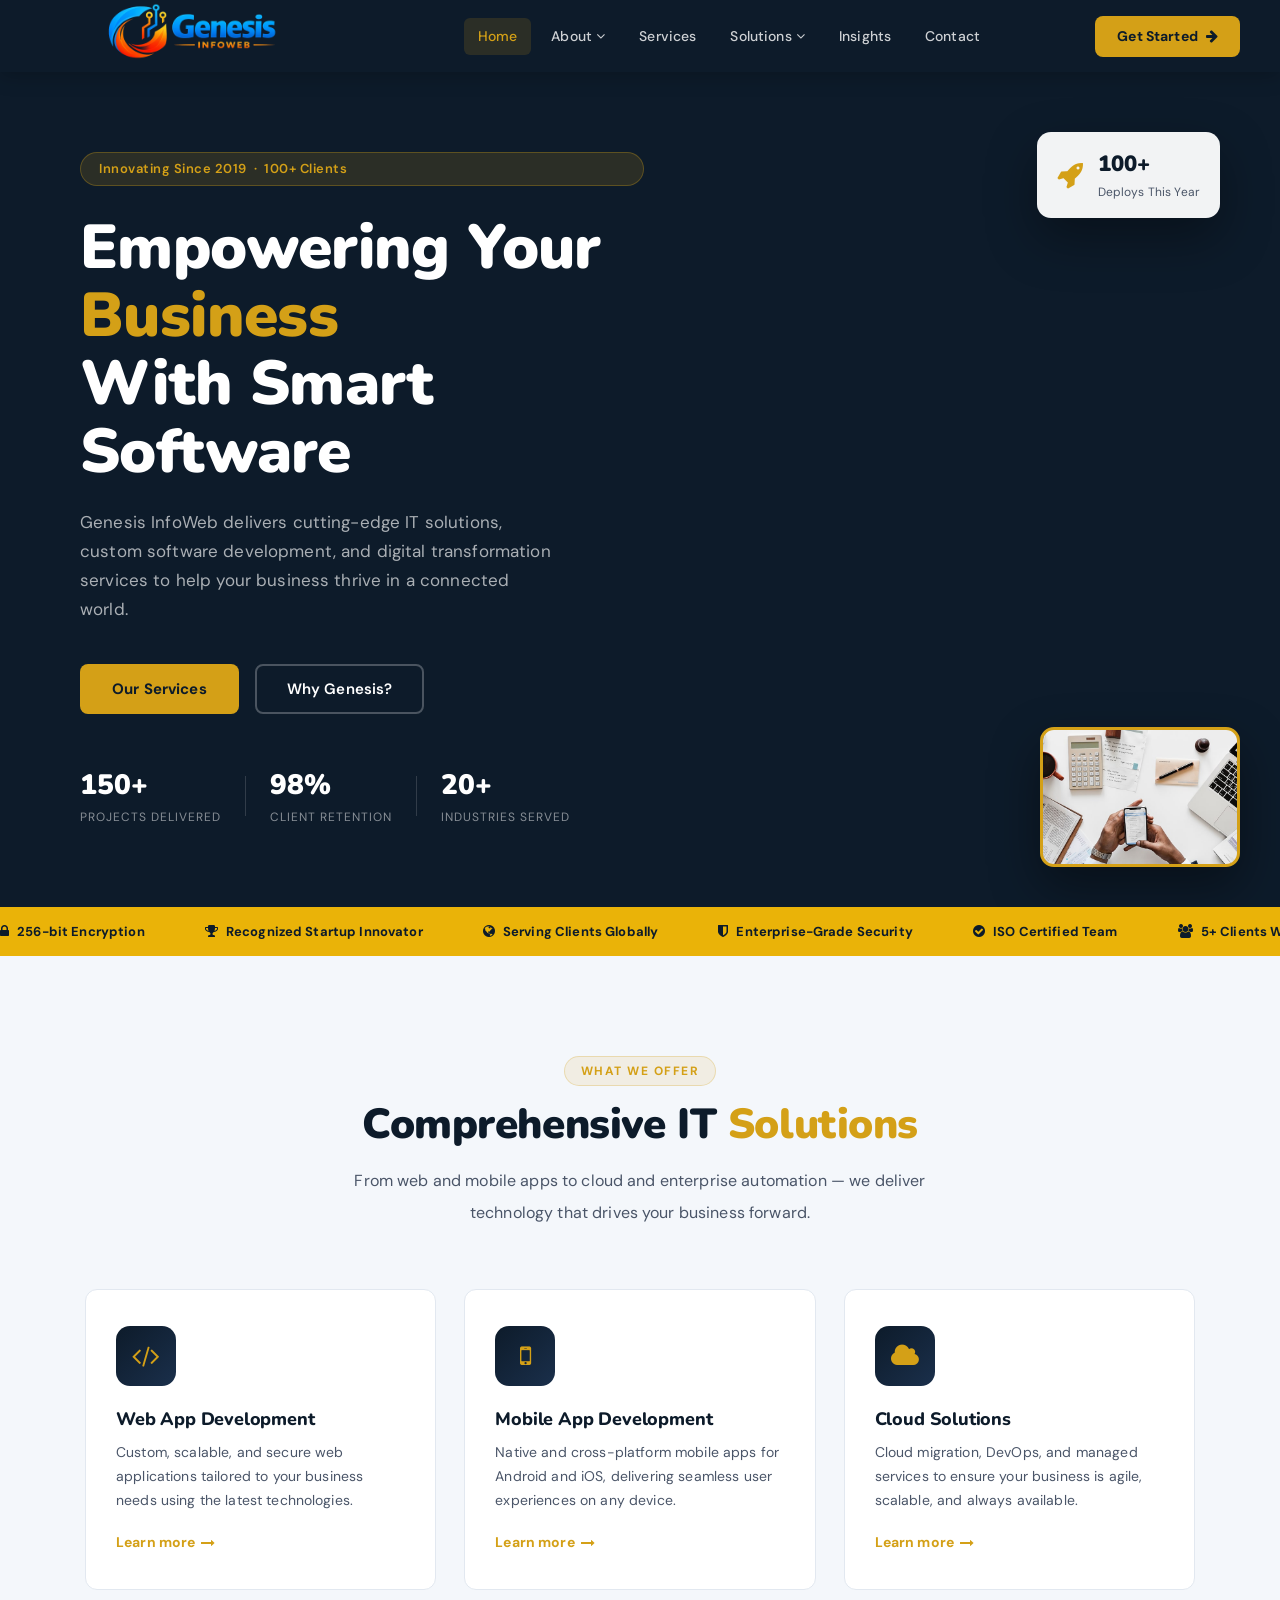
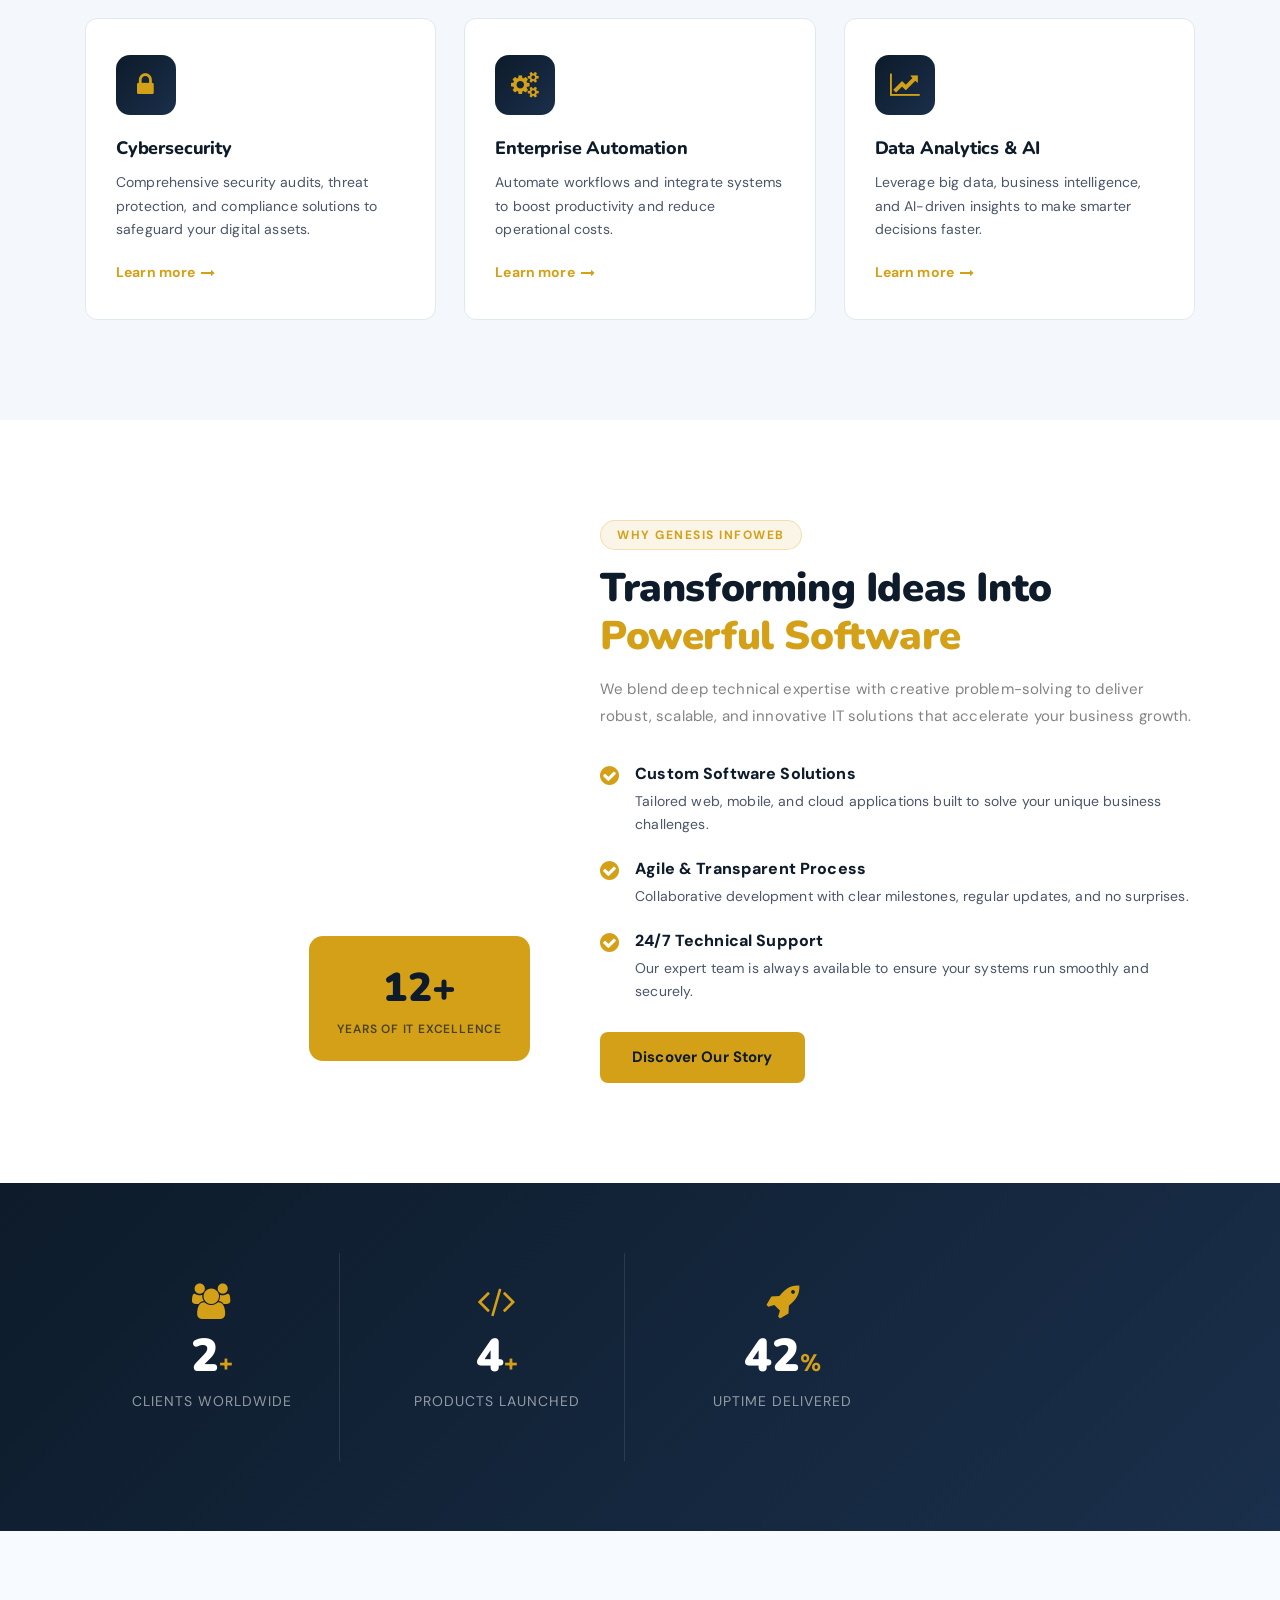
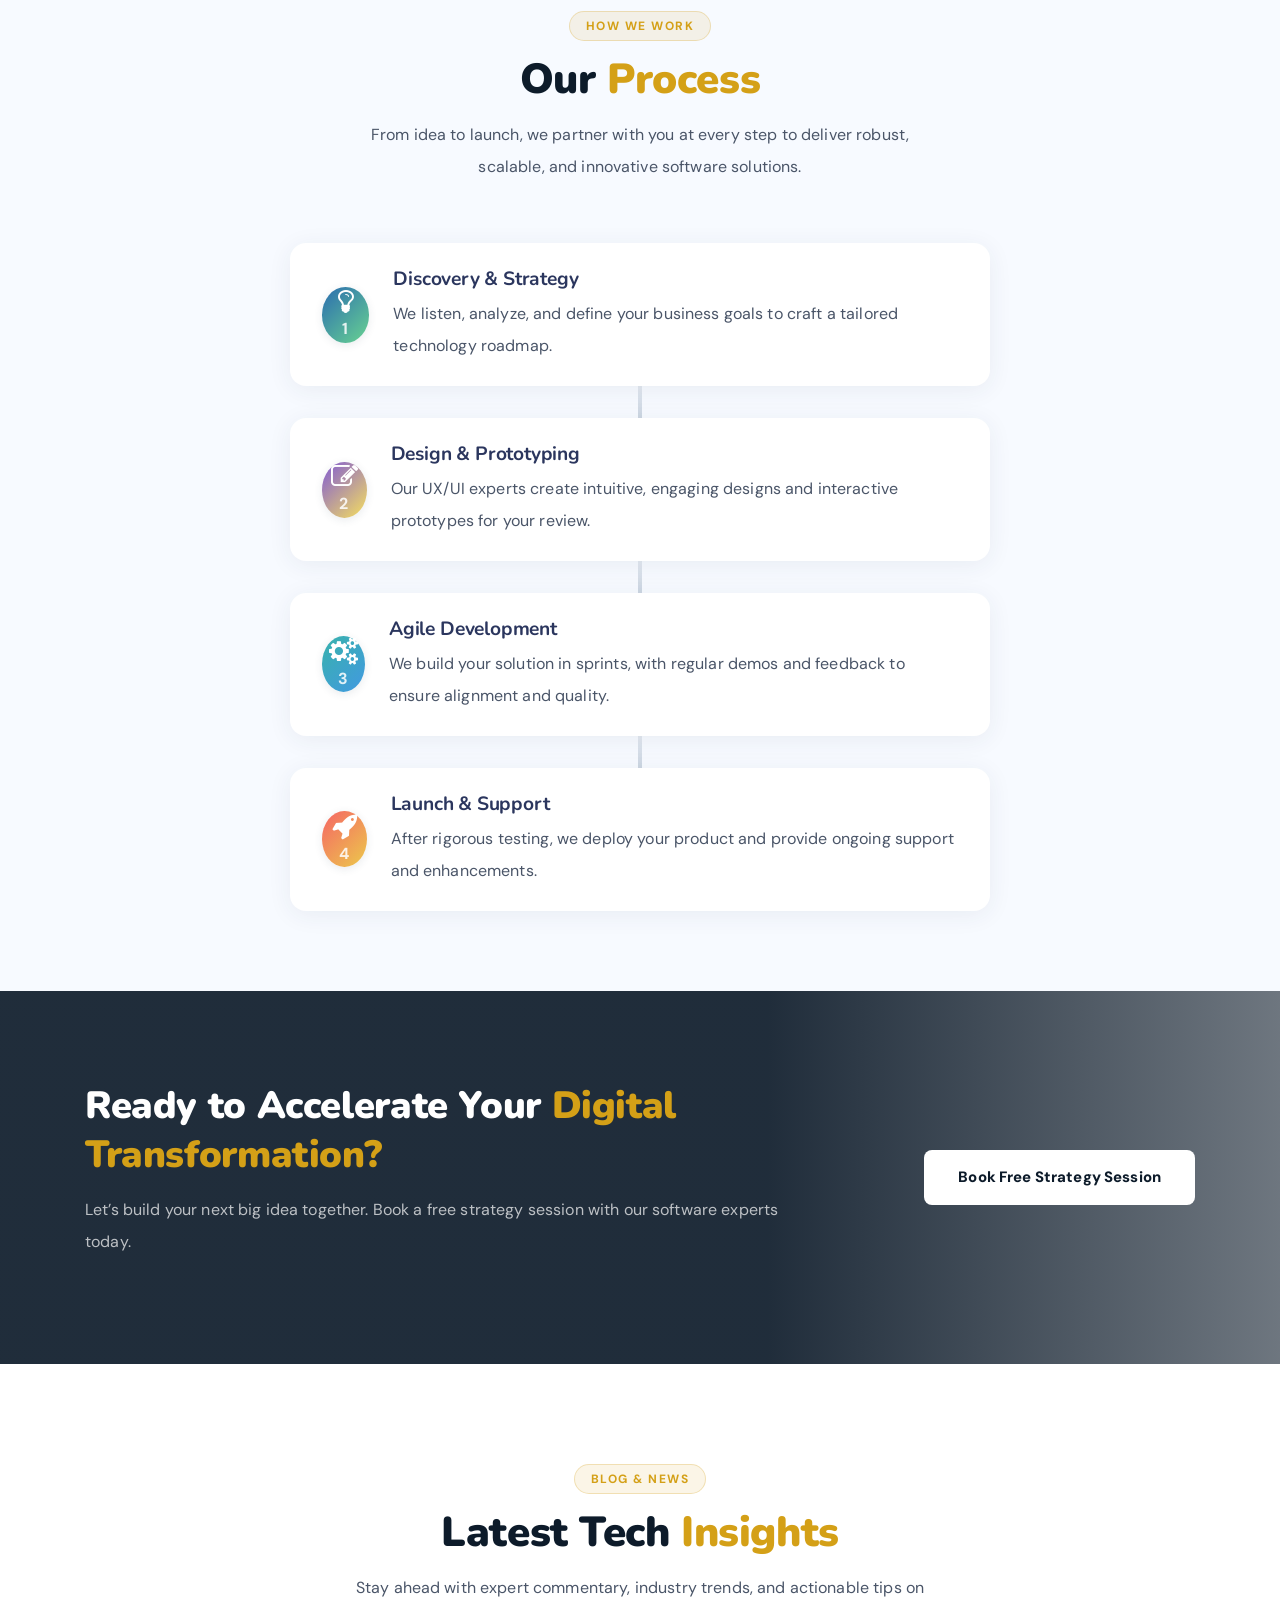
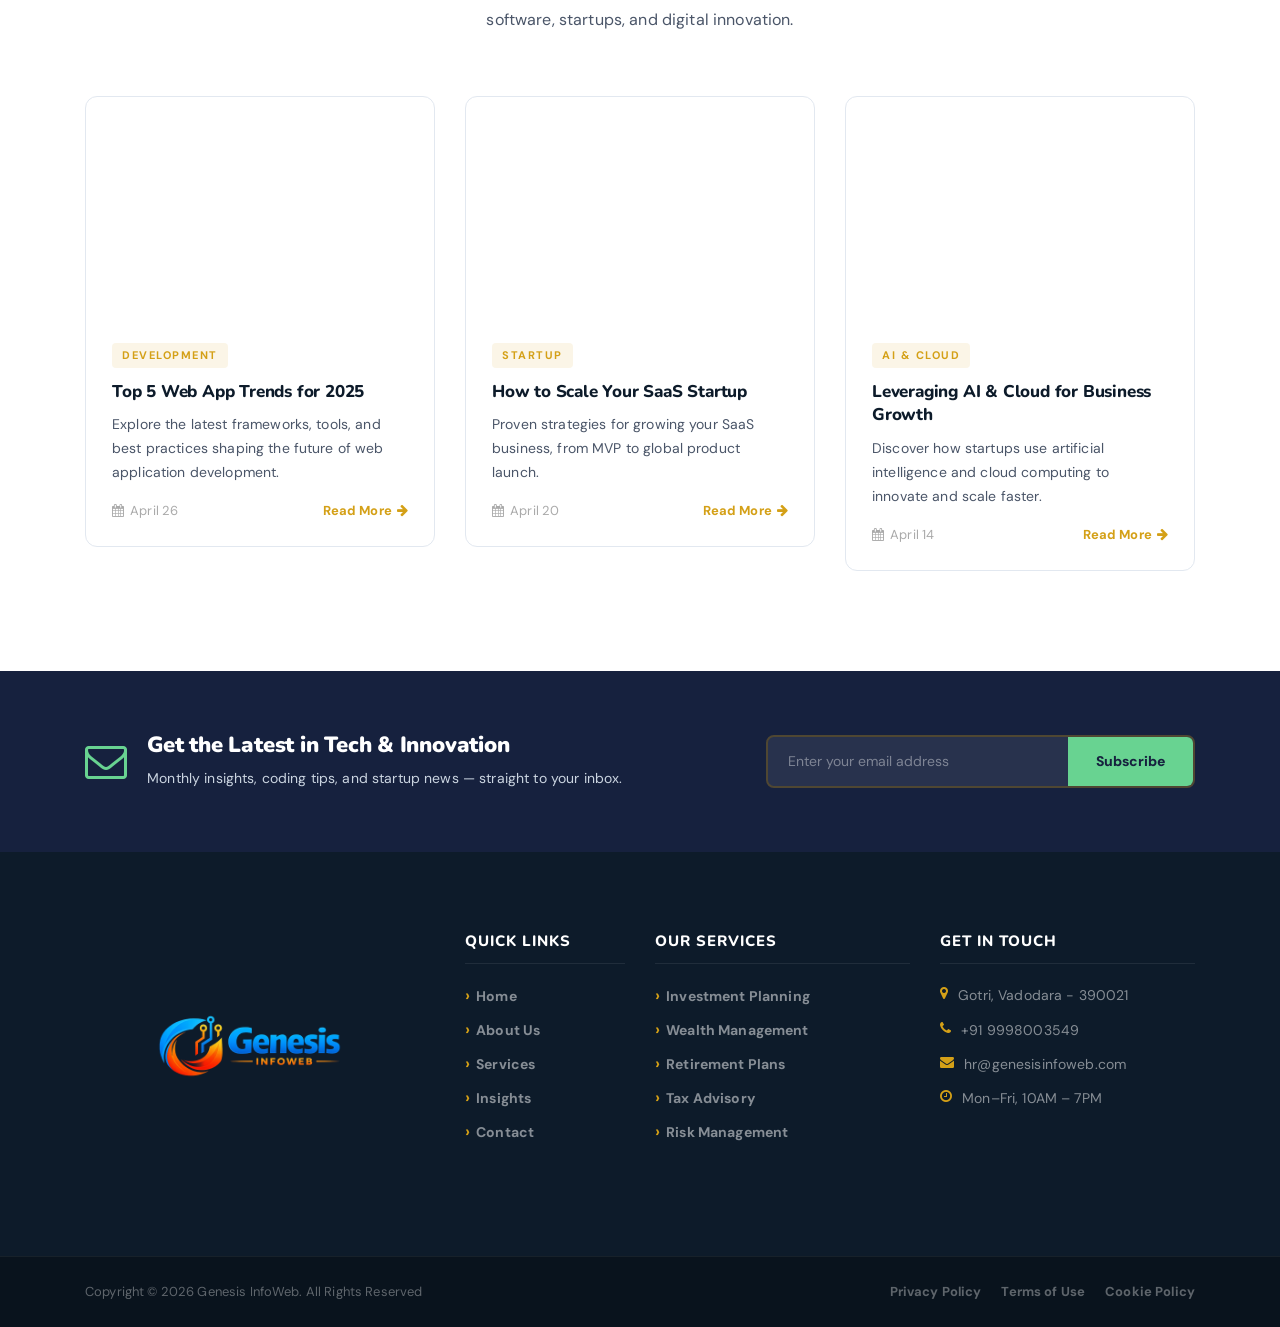
==== commit ff954945: "Improvements" ====
--- a/index.html
+++ b/index.html
@@ -126,20 +126,18 @@
     </section>
 
     <!-- ===== MARQUEE TRUST BAR ===== -->
-    <div class="ve-trust-bar">
-        <div class="ve-trust-inner">
-            <span><i class="fa fa-shield"></i> Bank-Grade Security</span>
-            <span><i class="fa fa-check-circle"></i> SEC Registered</span>
-            <span><i class="fa fa-users"></i> 50,000+ Clients Worldwide</span>
-            <span><i class="fa fa-lock"></i> 256-bit Encryption</span>
-            <span><i class="fa fa-trophy"></i> Award Winning Advisory</span>
-            <span><i class="fa fa-globe"></i> 30+ Countries Served</span>
-            <span><i class="fa fa-shield"></i> Bank-Grade Security</span>
-            <span><i class="fa fa-check-circle"></i> SEC Registered</span>
-            <span><i class="fa fa-users"></i> 50,000+ Clients Worldwide</span>
-            <span><i class="fa fa-lock"></i> 256-bit Encryption</span>
-        </div>
-    </div>
+   <div class="ve-trust-bar" style="background: #eab308;">
+    <div class="ve-trust-inner" style="color:#222;">
+        <span><i class="fa fa-lock"></i> 256-bit Encryption</span>
+        <span><i class="fa fa-trophy"></i> Recognized Startup Innovator</span>
+        <span><i class="fa fa-globe"></i> Serving Clients Globally</span>
+        <span><i class="fa fa-shield"></i> Enterprise-Grade Security</span>
+        <span><i class="fa fa-check-circle"></i> ISO Certified Team</span>
+        <span><i class="fa fa-users"></i> 5+ Clients Worldwide</span>
+        <span><i class="fa fa-rocket"></i> 10+ Products Launched</span>
+        <span><i class="fa fa-clock-o"></i> 99.99% Uptime Delivered</span>
+    </div>
+</div>
 
     <!-- ===== SERVICES GRID (new card layout) ===== -->
     <section class="ve-section ve-services-section">
@@ -237,225 +235,230 @@
             <div class="ve-counter-grid">
                 <div class="ve-counter-item wow fadeInUp" data-wow-delay="100ms">
                     <i class="fa fa-users"></i>
-                    <strong class="counter" data-count="50000">0</strong><span>+</span>
-                    <p>Happy Clients</p>
+                    <strong class="counter" data-count="5">5</strong><span>+</span>
+                    <p>Clients Worldwide</p>
                 </div>
                 <div class="ve-counter-item wow fadeInUp" data-wow-delay="200ms">
-                    <i class="fa fa-briefcase"></i>
-                    <strong class="counter" data-count="4200">0</strong><span>M+</span>
-                    <p>Assets Managed</p>
+                    <i class="fa fa-code"></i>
+                    <strong class="counter" data-count="10">10</strong><span>+</span>
+                    <p>Products Launched</p>
                 </div>
                 <div class="ve-counter-item wow fadeInUp" data-wow-delay="300ms">
-                    <i class="fa fa-globe"></i>
-                    <strong class="counter" data-count="30">0</strong><span>+</span>
-                    <p>Countries Served</p>
-                </div>
-                <div class="ve-counter-item wow fadeInUp" data-wow-delay="400ms">
-                    <i class="fa fa-trophy"></i>
-                    <strong class="counter" data-count="18">0</strong><span></span>
-                    <p>Industry Awards</p>
+                    <i class="fa fa-rocket"></i>
+                    <strong class="counter" data-count="99.99">99.99</strong><span>%</span>
+                    <p>Uptime Delivered</p>
                 </div>
             </div>
         </div>
     </section>
 
-    <!-- ===== TESTIMONIALS ===== -->
-    <section class="ve-section ve-testimonials-section">
+  <!-- ===== OUR PROCESS / HOW WE WORK (Enhanced Design) ===== -->
+<section class="ve-section ve-process-section" style="background: #f7faff;">
+    <div class="container">
+        <div class="ve-section-header text-center">
+            <span class="ve-section-tag">How We Work</span>
+            <h2>Our <span>Process</span></h2>
+            <p>From idea to launch, we partner with you at every step to deliver robust, scalable, and innovative software solutions.</p>
+        </div>
+        <div class="ve-process-steps-vertical">
+            <div class="ve-process-step-adv">
+                <div class="ve-step-circle" style="background: linear-gradient(135deg, #2b6cb0 0%, #68d391 100%);">
+                    <i class="fa fa-lightbulb-o"></i>
+                    <span>1</span>
+                </div>
+                <div class="ve-step-content">
+                    <h4>Discovery &amp; Strategy</h4>
+                    <p>We listen, analyze, and define your business goals to craft a tailored technology roadmap.</p>
+                </div>
+            </div>
+            <div class="ve-step-connector"></div>
+            <div class="ve-process-step-adv">
+                <div class="ve-step-circle" style="background: linear-gradient(135deg, #805ad5 0%, #f6e05e 100%);">
+                    <i class="fa fa-pencil-square-o"></i>
+                    <span>2</span>
+                </div>
+                <div class="ve-step-content">
+                    <h4>Design &amp; Prototyping</h4>
+                    <p>Our UX/UI experts create intuitive, engaging designs and interactive prototypes for your review.</p>
+                </div>
+            </div>
+            <div class="ve-step-connector"></div>
+            <div class="ve-process-step-adv">
+                <div class="ve-step-circle" style="background: linear-gradient(135deg, #38b2ac 0%, #4299e1 100%);">
+                    <i class="fa fa-cogs"></i>
+                    <span>3</span>
+                </div>
+                <div class="ve-step-content">
+                    <h4>Agile Development</h4>
+                    <p>We build your solution in sprints, with regular demos and feedback to ensure alignment and quality.</p>
+                </div>
+            </div>
+            <div class="ve-step-connector"></div>
+            <div class="ve-process-step-adv">
+                <div class="ve-step-circle" style="background: linear-gradient(135deg, #f56565 0%, #ecc94b 100%);">
+                    <i class="fa fa-rocket"></i>
+                    <span>4</span>
+                </div>
+                <div class="ve-step-content">
+                    <h4>Launch &amp; Support</h4>
+                    <p>After rigorous testing, we deploy your product and provide ongoing support and enhancements.</p>
+                </div>
+            </div>
+        </div>
+    </div>
+</section>
+
+    <!-- ===== CTA BANNER (IT Startup Version) ===== -->
+<section class="ve-cta-banner bg-img" style="background-image:url('https://images.unsplash.com/photo-1461749280684-dccba630e2f6?auto=format&fit=crop&w=1200&q=80');">
+    <div class="ve-cta-overlay"></div>
+    <div class="container ve-cta-content">
+        <div class="row align-items-center">
+            <div class="col-12 col-lg-8">
+                <h2>Ready to Accelerate Your <span>Digital Transformation?</span></h2>
+                <p>Let’s build your next big idea together. Book a free strategy session with our software experts today.</p>
+            </div>
+            <div class="col-12 col-lg-4 text-lg-right">
+                <a href="contact.html" class="ve-btn-white">Book Free Strategy Session</a>
+            </div>
+        </div>
+    </div>
+</section>
+
+   <!-- ===== LATEST INSIGHTS (IT Startup Version) ===== -->
+<section class="ve-section ve-insights-section">
+    <div class="container">
+        <div class="ve-section-header text-center">
+            <span class="ve-section-tag">Blog &amp; News</span>
+            <h2>Latest Tech <span>Insights</span></h2>
+            <p>Stay ahead with expert commentary, industry trends, and actionable tips on software, startups, and digital innovation.</p>
+        </div>
+        <div class="row">
+            <div class="col-12 col-md-4 wow fadeInUp" data-wow-delay="100ms">
+                <div class="ve-insight-card">
+                    <div class="ve-insight-img bg-img" style="background-image:url('https://images.unsplash.com/photo-1461749280684-dccba630e2f6?auto=format&fit=crop&w=600&q=80');"></div>
+                    <div class="ve-insight-body">
+                        <span class="ve-insight-cat">Development</span>
+                        <h5><a href="single-post.html">Top 5 Web App Trends for 2025</a></h5>
+                        <p>Explore the latest frameworks, tools, and best practices shaping the future of web application development.</p>
+                        <div class="ve-insight-meta">
+                            <span><i class="fa fa-calendar"></i> April 26</span>
+                            <a href="single-post.html">Read More <i class="fa fa-arrow-right"></i></a>
+                        </div>
+                    </div>
+                </div>
+            </div>
+            <div class="col-12 col-md-4 wow fadeInUp" data-wow-delay="250ms">
+                <div class="ve-insight-card">
+                    <div class="ve-insight-img bg-img" style="background-image:url('https://images.unsplash.com/photo-1519389950473-47ba0277781c?auto=format&fit=crop&w=600&q=80');"></div>
+                    <div class="ve-insight-body">
+                        <span class="ve-insight-cat">Startup</span>
+                        <h5><a href="single-post.html">How to Scale Your SaaS Startup</a></h5>
+                        <p>Proven strategies for growing your SaaS business, from MVP to global product launch.</p>
+                        <div class="ve-insight-meta">
+                            <span><i class="fa fa-calendar"></i> April 20</span>
+                            <a href="single-post.html">Read More <i class="fa fa-arrow-right"></i></a>
+                        </div>
+                    </div>
+                </div>
+            </div>
+            <div class="col-12 col-md-4 wow fadeInUp" data-wow-delay="400ms">
+                <div class="ve-insight-card">
+                    <div class="ve-insight-img bg-img" style="background-image:url('https://images.unsplash.com/photo-1519125323398-675f0ddb6308?auto=format&fit=crop&w=600&q=80');"></div>
+                    <div class="ve-insight-body">
+                        <span class="ve-insight-cat">AI &amp; Cloud</span>
+                        <h5><a href="single-post.html">Leveraging AI &amp; Cloud for Business Growth</a></h5>
+                        <p>Discover how startups use artificial intelligence and cloud computing to innovate and scale faster.</p>
+                        <div class="ve-insight-meta">
+                            <span><i class="fa fa-calendar"></i> April 14</span>
+                            <a href="single-post.html">Read More <i class="fa fa-arrow-right"></i></a>
+                        </div>
+                    </div>
+                </div>
+            </div>
+        </div>
+    </div>
+</section>
+
+    <!-- ===== NEWSLETTER (IT Startup Version) ===== -->
+<section class="ve-newsletter-section" style="background:#16213e;">
+    <div class="container">
+        <div class="ve-newsletter-wrap">
+            <div class="ve-nl-left">
+                <i class="fa fa-envelope-o" style="color:#68d391;"></i>
+                <div>
+                    <h3 style="color:#fff;">Get the Latest in Tech &amp; Innovation</h3>
+                    <p style="color:#cbd5e1;">Monthly insights, coding tips, and startup news — straight to your inbox.</p>
+                </div>
+            </div>
+            <div class="ve-nl-right">
+                <form class="ve-nl-form" action="#" method="post">
+                    <input type="email" placeholder="Enter your email address" required>
+                    <button type="submit" style="background:#68d391; color:#16213e;">Subscribe</button>
+                </form>
+            </div>
+        </div>
+    </div>
+</section>
+
+ <footer class="ve-footer">
+    <div class="container">
+        <div class="row">
+            <!-- Col 1: Brand -->
+            <div class="col-12 col-sm-6 col-lg-4 mb-50">
+                <div class="ve-footer-brand">
+                    <a href="index.html" class="ve-footer-logo">
+                        <img src="img/GenesisLogo.png" alt="Genesis InfoWeb Logo" style="height:240px;width:auto;display:inline-block;vertical-align:middle;">
+                    </a>
+                </div>
+            </div>
+            <!-- Col 2: Quick Links (unchanged) -->
+            <div class="col-12 col-sm-6 col-lg-2 mb-50">
+                <h5 class="ve-footer-title">Quick Links</h5>
+                <ul class="ve-footer-links">
+                    <li><a href="index.html">Home</a></li>
+                    <li><a href="about.html">About Us</a></li>
+                    <li><a href="services.html">Services</a></li>
+                    <li><a href="post.html">Insights</a></li>
+                    <li><a href="contact.html">Contact</a></li>
+                </ul>
+            </div>
+            <!-- Col 3: Our Services (unchanged) -->
+            <div class="col-12 col-sm-6 col-lg-3 mb-50">
+                <h5 class="ve-footer-title">Our Services</h5>
+                <ul class="ve-footer-links">
+                    <li><a href="#">Investment Planning</a></li>
+                    <li><a href="#">Wealth Management</a></li>
+                    <li><a href="#">Retirement Plans</a></li>
+                    <li><a href="#">Tax Advisory</a></li>
+                    <li><a href="#">Risk Management</a></li>
+                </ul>
+            </div>
+            <!-- Col 4: Contact (updated) -->
+            <div class="col-12 col-sm-6 col-lg-3 mb-50">
+                <h5 class="ve-footer-title">Get In Touch</h5>
+                <ul class="ve-footer-contact">
+                    <li><i class="fa fa-map-marker"></i> Gotri, Vadodara - 390021</li>
+                    <li><i class="fa fa-phone"></i> +91 9998003549</li>
+                    <li><i class="fa fa-envelope"></i> hr@genesisinfoweb.com</li>
+                    <li><i class="fa fa-clock-o"></i> Mon–Fri, 10AM – 7PM</li>
+                </ul>
+            </div>
+        </div>
+    </div>
+    <!-- Footer Bottom Bar (unchanged) -->
+    <div class="ve-footer-bottom">
         <div class="container">
-            <div class="ve-section-header text-center">
-                <span class="ve-section-tag">Client Stories</span>
-                <h2>What Our Clients <span>Say</span></h2>
-            </div>
-            <div class="ve-testi-grid">
-                <div class="ve-testi-card wow fadeInUp" data-wow-delay="100ms">
-                    <div class="ve-testi-stars">&#9733;&#9733;&#9733;&#9733;&#9733;</div>
-                    <p>"VaultEdge transformed how I manage my finances. My portfolio has grown by 22% in just 18 months. Incredible service!"</p>
-                    <div class="ve-testi-author">
-                        <div class="ve-testi-avatar bg-img" style="background-image:url(img/bg-img/32.jpg);"></div>
-                        <div><strong>Alex Morgan</strong><span>Entrepreneur</span></div>
-                    </div>
-                </div>
-                <div class="ve-testi-card wow fadeInUp" data-wow-delay="250ms">
-                    <div class="ve-testi-stars">&#9733;&#9733;&#9733;&#9733;&#9733;</div>
-                    <p>"The retirement planning team at VaultEdge gave me total peace of mind. Professional, responsive, and results-driven."</p>
-                    <div class="ve-testi-author">
-                        <div class="ve-testi-avatar bg-img" style="background-image:url(img/bg-img/33.jpg);"></div>
-                        <div><strong>Sarah Patel</strong><span>Marketing Director</span></div>
-                    </div>
-                </div>
-                <div class="ve-testi-card wow fadeInUp" data-wow-delay="400ms">
-                    <div class="ve-testi-stars">&#9733;&#9733;&#9733;&#9733;&#9733;</div>
-                    <p>"Switched from our old firm and couldn't be happier. Their tax advisory alone saved us thousands in the first year."</p>
-                    <div class="ve-testi-author">
-                        <div class="ve-testi-avatar bg-img" style="background-image:url(img/bg-img/14.jpg);"></div>
-                        <div><strong>James Liu</strong><span>Business Owner</span></div>
-                    </div>
-                </div>
-            </div>
-        </div>
-    </section>
-
-    <!-- ===== CTA BANNER ===== -->
-    <section class="ve-cta-banner bg-img" style="background-image:url(img/bg-img/6.jpg);">
-        <div class="ve-cta-overlay"></div>
-        <div class="container ve-cta-content">
-            <div class="row align-items-center">
-                <div class="col-12 col-lg-8">
-                    <h2>Ready to Take Control of Your <span>Financial Future?</span></h2>
-                    <p>Book a free 30-minute consultation with one of our certified financial advisors today.</p>
-                </div>
-                <div class="col-12 col-lg-4 text-lg-right">
-                    <a href="contact.html" class="ve-btn-white">Book Free Consultation</a>
-                </div>
-            </div>
-        </div>
-    </section>
-
-    <!-- ===== LATEST INSIGHTS ===== -->
-    <section class="ve-section ve-insights-section">
-        <div class="container">
-            <div class="ve-section-header text-center">
-                <span class="ve-section-tag">Blog &amp; News</span>
-                <h2>Latest Financial <span>Insights</span></h2>
-                <p>Stay ahead with expert commentary, market analysis, and actionable financial tips.</p>
-            </div>
-            <div class="row">
-                <div class="col-12 col-md-4 wow fadeInUp" data-wow-delay="100ms">
-                    <div class="ve-insight-card">
-                        <div class="ve-insight-img bg-img" style="background-image:url(img/bg-img/10.jpg);"></div>
-                        <div class="ve-insight-body">
-                            <span class="ve-insight-cat">Investment</span>
-                            <h5><a href="single-post.html">5 Smart Investment Strategies for 2025</a></h5>
-                            <p>Discover the top strategies seasoned investors are using to grow wealth in volatile markets.</p>
-                            <div class="ve-insight-meta">
-                                <span><i class="fa fa-calendar"></i> April 26</span>
-                                <a href="single-post.html">Read More <i class="fa fa-arrow-right"></i></a>
-                            </div>
-                        </div>
-                    </div>
-                </div>
-                <div class="col-12 col-md-4 wow fadeInUp" data-wow-delay="250ms">
-                    <div class="ve-insight-card">
-                        <div class="ve-insight-img bg-img" style="background-image:url(img/bg-img/11.jpg);"></div>
-                        <div class="ve-insight-body">
-                            <span class="ve-insight-cat">Credit</span>
-                            <h5><a href="single-post.html">Understanding Your Credit Score in 2025</a></h5>
-                            <p>Learn the key factors that influence your credit score and how to improve it fast.</p>
-                            <div class="ve-insight-meta">
-                                <span><i class="fa fa-calendar"></i> April 20</span>
-                                <a href="single-post.html">Read More <i class="fa fa-arrow-right"></i></a>
-                            </div>
-                        </div>
-                    </div>
-                </div>
-                <div class="col-12 col-md-4 wow fadeInUp" data-wow-delay="400ms">
-                    <div class="ve-insight-card">
-                        <div class="ve-insight-img bg-img" style="background-image:url(img/bg-img/12.jpg);"></div>
-                        <div class="ve-insight-body">
-                            <span class="ve-insight-cat">Savings</span>
-                            <h5><a href="single-post.html">Building Wealth in Your 30s — A Full Guide</a></h5>
-                            <p>The financial habits and investment moves that set you up for lifelong prosperity.</p>
-                            <div class="ve-insight-meta">
-                                <span><i class="fa fa-calendar"></i> April 14</span>
-                                <a href="single-post.html">Read More <i class="fa fa-arrow-right"></i></a>
-                            </div>
-                        </div>
-                    </div>
-                </div>
-            </div>
-        </div>
-    </section>
-
-    <!-- ===== NEWSLETTER ===== -->
-    <section class="ve-newsletter-section">
-        <div class="container">
-            <div class="ve-newsletter-wrap">
-                <div class="ve-nl-left">
-                    <i class="fa fa-envelope-o"></i>
-                    <div>
-                        <h3>Stay Ahead of the Markets</h3>
-                        <p>Weekly insights, tips, and exclusive offers — straight to your inbox.</p>
-                    </div>
-                </div>
-                <div class="ve-nl-right">
-                    <form class="ve-nl-form" action="#" method="post">
-                        <input type="email" placeholder="Enter your email address" required>
-                        <button type="submit">Subscribe</button>
-                    </form>
-                </div>
-            </div>
-        </div>
-    </section>
-
-    <!-- ===== FOOTER (dark, 4-column) ===== -->
-    <footer class="ve-footer">
-        <div class="container">
-            <div class="row">
-                <!-- Col 1: Brand -->
-                <div class="col-12 col-sm-6 col-lg-4 mb-50">
-                    <div class="ve-footer-brand">
-                        <a href="index.html" class="ve-footer-logo">
-                            <span class="ve-logo-icon">V</span>
-                            <span class="ve-logo-text">Vault<strong>Edge</strong></span>
-                        </a>
-                        <p>Empowering individuals and businesses with intelligent financial strategies since 2012.</p>
-                        <div class="ve-social">
-                            <a href="#"><i class="fa fa-facebook"></i></a>
-                            <a href="#"><i class="fa fa-twitter"></i></a>
-                            <a href="#"><i class="fa fa-linkedin"></i></a>
-                            <a href="#"><i class="fa fa-instagram"></i></a>
-                        </div>
-                    </div>
-                </div>
-                <!-- Col 2: Quick Links -->
-                <div class="col-12 col-sm-6 col-lg-2 mb-50">
-                    <h5 class="ve-footer-title">Quick Links</h5>
-                    <ul class="ve-footer-links">
-                        <li><a href="index.html">Home</a></li>
-                        <li><a href="about.html">About Us</a></li>
-                        <li><a href="services.html">Services</a></li>
-                        <li><a href="post.html">Insights</a></li>
-                        <li><a href="contact.html">Contact</a></li>
-                    </ul>
-                </div>
-                <!-- Col 3: Services -->
-                <div class="col-12 col-sm-6 col-lg-3 mb-50">
-                    <h5 class="ve-footer-title">Our Services</h5>
-                    <ul class="ve-footer-links">
-                        <li><a href="#">Investment Planning</a></li>
-                        <li><a href="#">Wealth Management</a></li>
-                        <li><a href="#">Retirement Plans</a></li>
-                        <li><a href="#">Tax Advisory</a></li>
-                        <li><a href="#">Risk Management</a></li>
-                    </ul>
-                </div>
-                <!-- Col 4: Contact -->
-                <div class="col-12 col-sm-6 col-lg-3 mb-50">
-                    <h5 class="ve-footer-title">Get In Touch</h5>
-                    <ul class="ve-footer-contact">
-                        <li><i class="fa fa-map-marker"></i> 42 Harbor View, San Francisco, CA</li>
-                        <li><i class="fa fa-phone"></i> +1 800 555 0199</li>
-                        <li><i class="fa fa-envelope"></i> hello@vaultedge.com</li>
-                        <li><i class="fa fa-clock-o"></i> Mon–Fri, 9am – 6pm</li>
-                    </ul>
-                </div>
-            </div>
-        </div>
-
-        <!-- Footer Bottom Bar -->
-        <div class="ve-footer-bottom">
-            <div class="container">
-                <div class="ve-footer-bottom-inner">
-                    <p>Copyright &copy; <script>document.write(new Date().getFullYear());</script> VaultEdge. All Rights Reserved <a href="https://github.com/Rabina-Vishwakarma/" class="text-white" target="_blank">Rabina Vishwakarma</a> • Distributed by <a href="https://themewagon.com" class="text-white" target="_blank">ThemeWagon</a></p>
-                    <ul>
-                        <li><a href="#">Privacy Policy</a></li>
-                        <li><a href="#">Terms of Use</a></li>
-                        <li><a href="#">Cookie Policy</a></li>
-                    </ul>
-                </div>
-            </div>
-        </div>
-    </footer>
+            <div class="ve-footer-bottom-inner">
+                <p>Copyright &copy; <script>document.write(new Date().getFullYear());</script> Genesis InfoWeb. All Rights Reserved</p>
+                <ul>
+                    <li><a href="#">Privacy Policy</a></li>
+                    <li><a href="#">Terms of Use</a></li>
+                    <li><a href="#">Cookie Policy</a></li>
+                </ul>
+            </div>
+        </div>
+    </div>
+</footer>
 
     <!-- Scripts -->
     <script src="js/jquery/jquery-2.2.4.min.js"></script>
--- a/style.css
+++ b/style.css
@@ -2079,7 +2079,76 @@
 .contact--area textarea {
   border-radius: 8px !important;
 }
-
+.ve-process-steps-vertical {
+    display: flex;
+    flex-direction: column;
+    align-items: center;
+    position: relative;
+    max-width: 700px;
+    margin: 0 auto;
+}
+.ve-process-step-adv {
+    display: flex;
+    align-items: center;
+    background: #fff;
+    border-radius: 16px;
+    box-shadow: 0 4px 24px rgba(44, 62, 80, 0.07);
+    padding: 24px 32px;
+    margin-bottom: 0;
+    width: 100%;
+    position: relative;
+    z-index: 2;
+}
+.ve-step-circle {
+    width: 56px;
+    height: 56px;
+    border-radius: 50%;
+    color: #fff;
+    font-size: 1.7rem;
+    font-weight: bold;
+    display: flex;
+    flex-direction: column;
+    align-items: center;
+    justify-content: center;
+    margin-right: 24px;
+    position: relative;
+    box-shadow: 0 2px 8px rgba(44, 62, 80, 0.10);
+}
+.ve-step-circle span {
+    font-size: 1rem;
+    font-weight: 700;
+    margin-top: 2px;
+    opacity: 0.85;
+    letter-spacing: 1px;
+}
+.ve-step-content h4 {
+    margin: 0 0 6px 0;
+    font-size: 1.2rem;
+    font-weight: 700;
+    color: #2b365e;
+}
+.ve-step-content p {
+    margin: 0;
+    color: #4a5568;
+    font-size: 1rem;
+}
+.ve-step-connector {
+    width: 4px;
+    height: 32px;
+    background: linear-gradient(180deg, #e2e8f0 0%, #cbd5e1 100%);
+    margin: 0 auto;
+}
+@media (max-width: 600px) {
+    .ve-process-step-adv {
+        flex-direction: column;
+        align-items: flex-start;
+        padding: 18px 14px;
+    }
+    .ve-step-circle {
+        margin-bottom: 10px;
+        margin-right: 0;
+    }
+}
 /* Smooth scrollbar color */
 ::-webkit-scrollbar { width: 6px; }
 ::-webkit-scrollbar-track { background: #f5f7fa; }
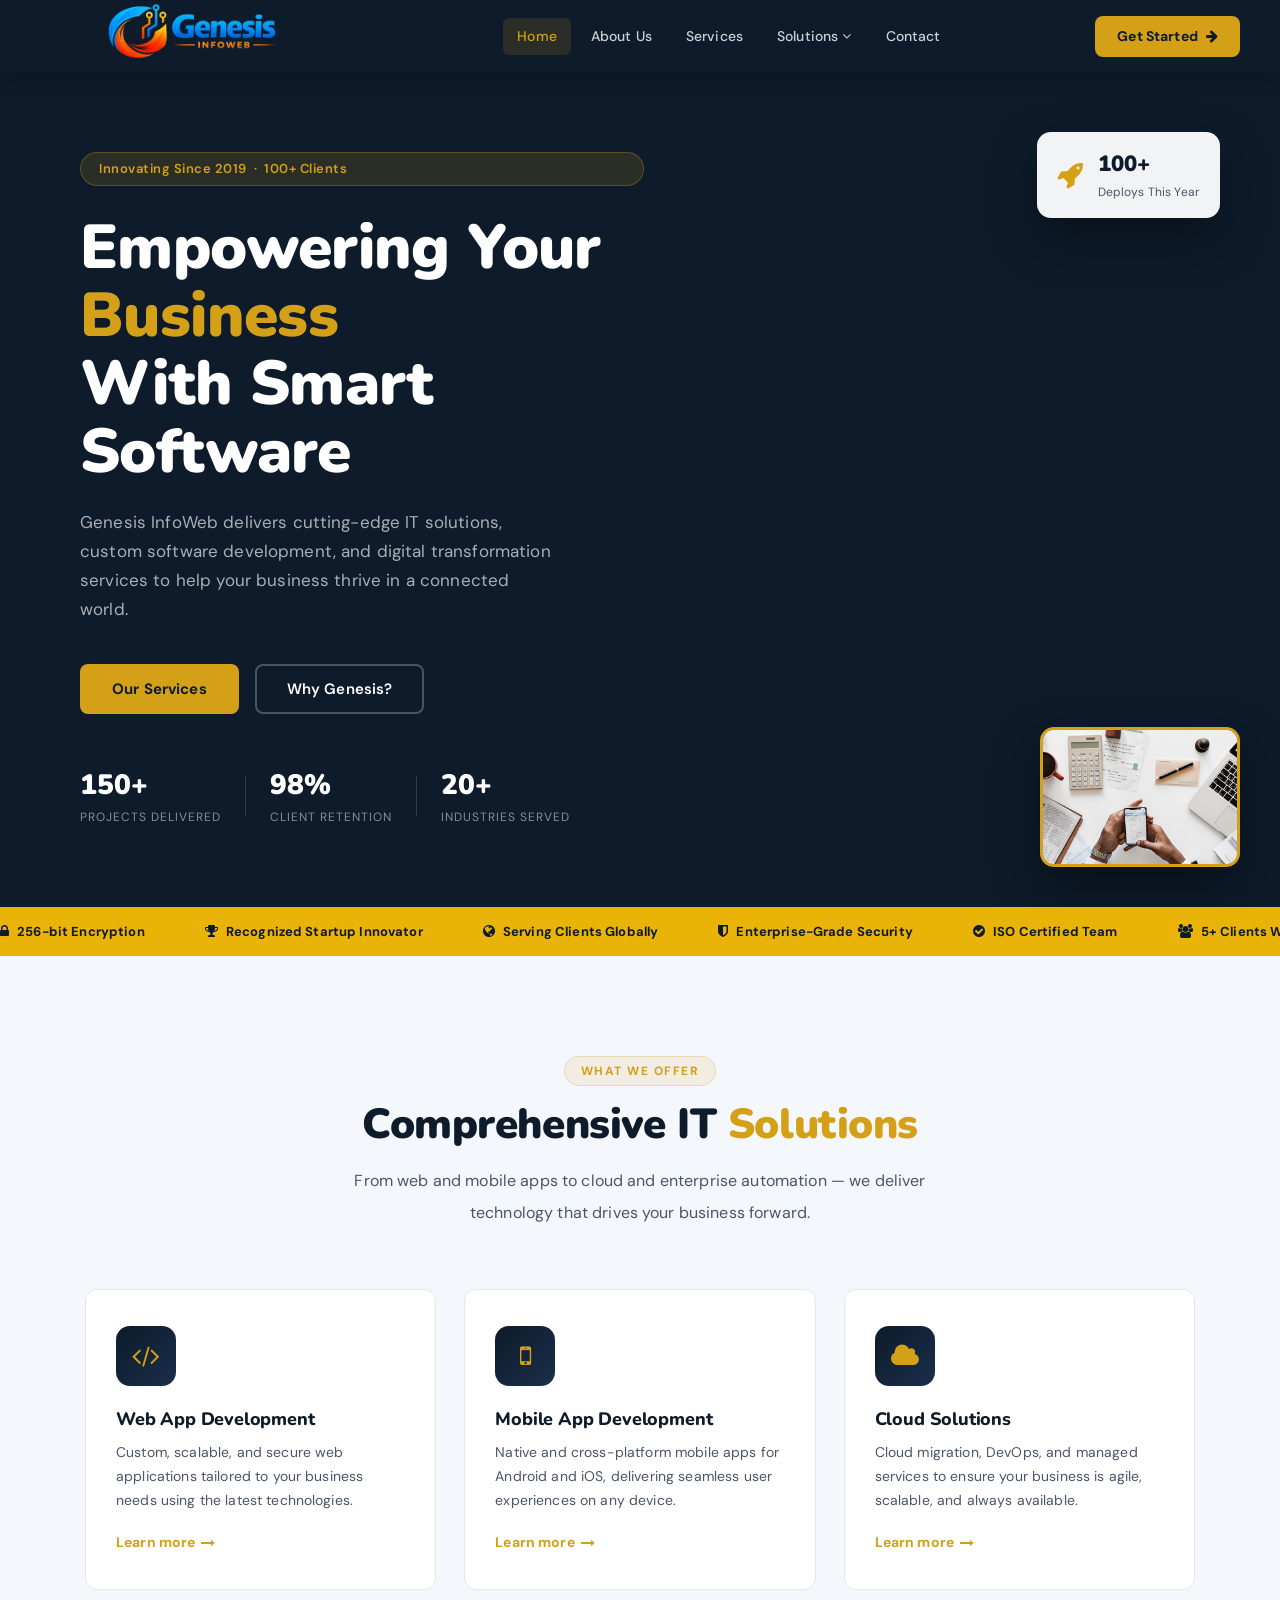
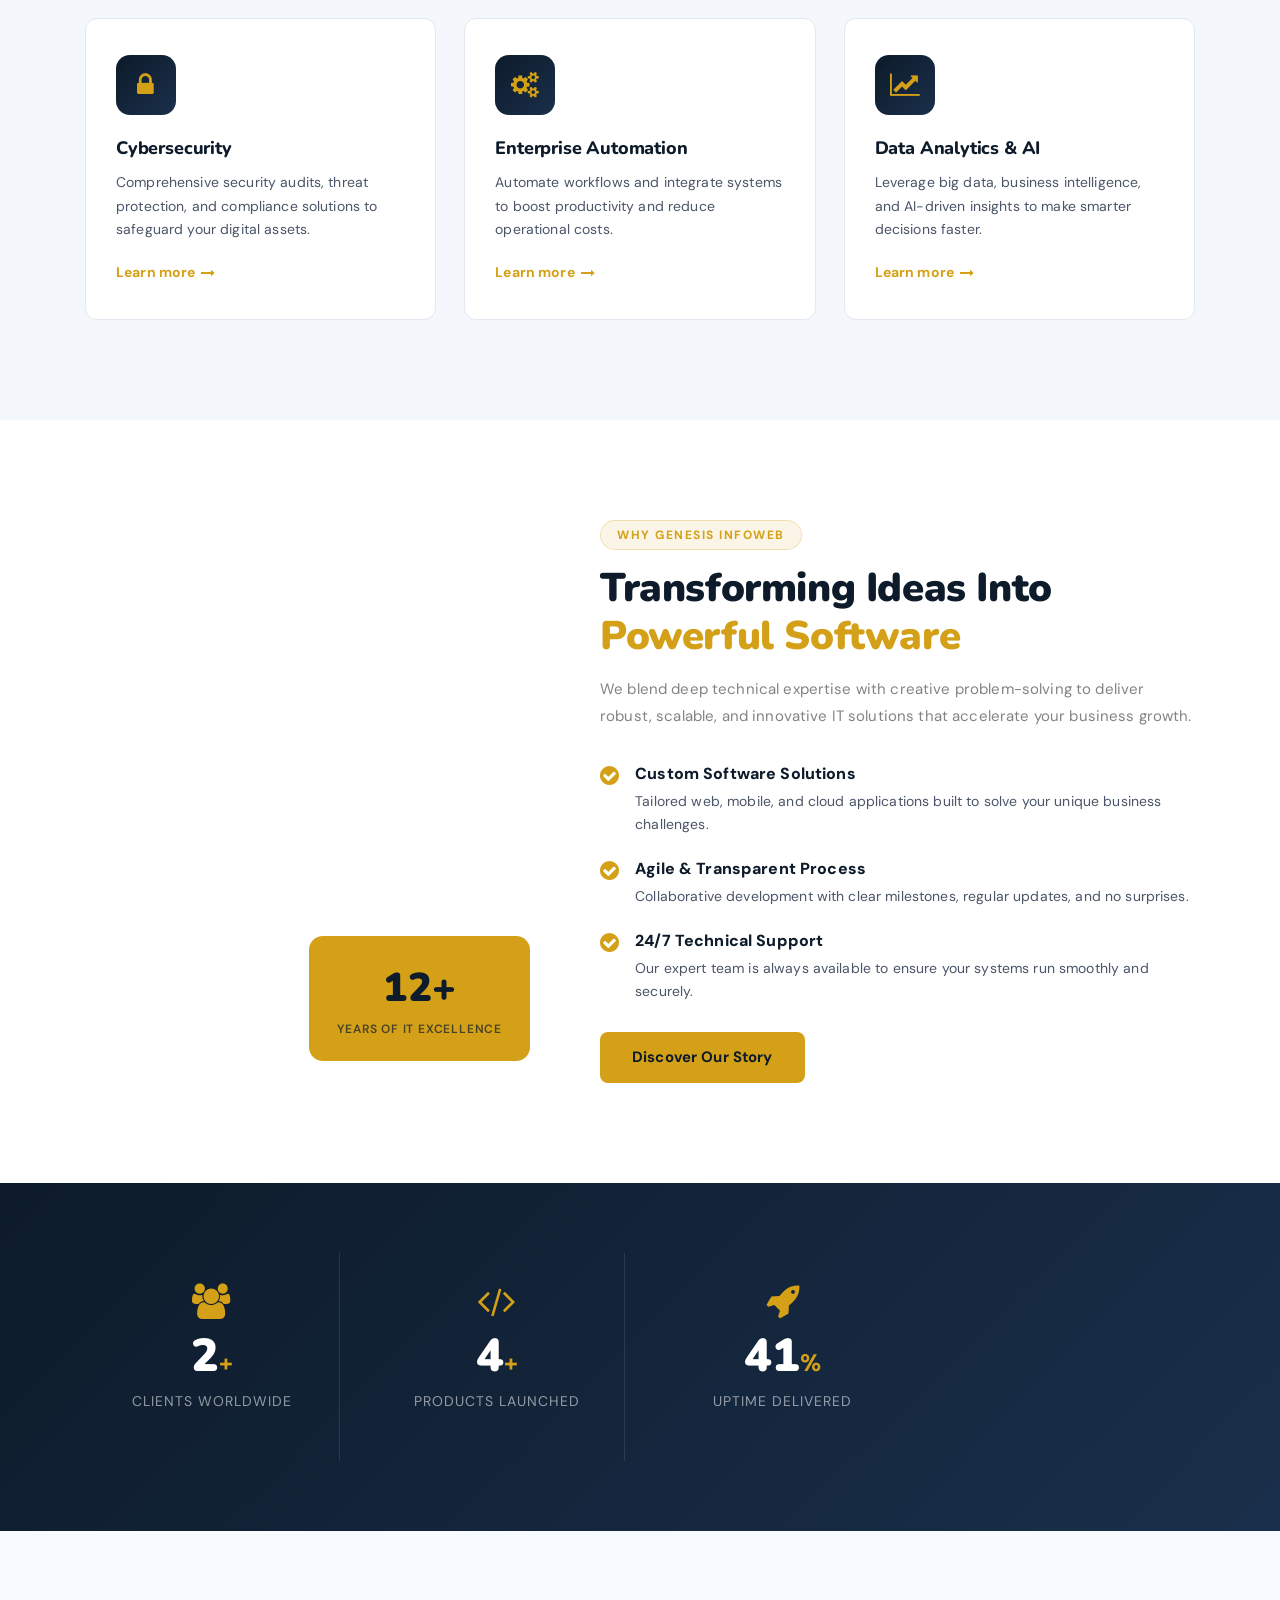
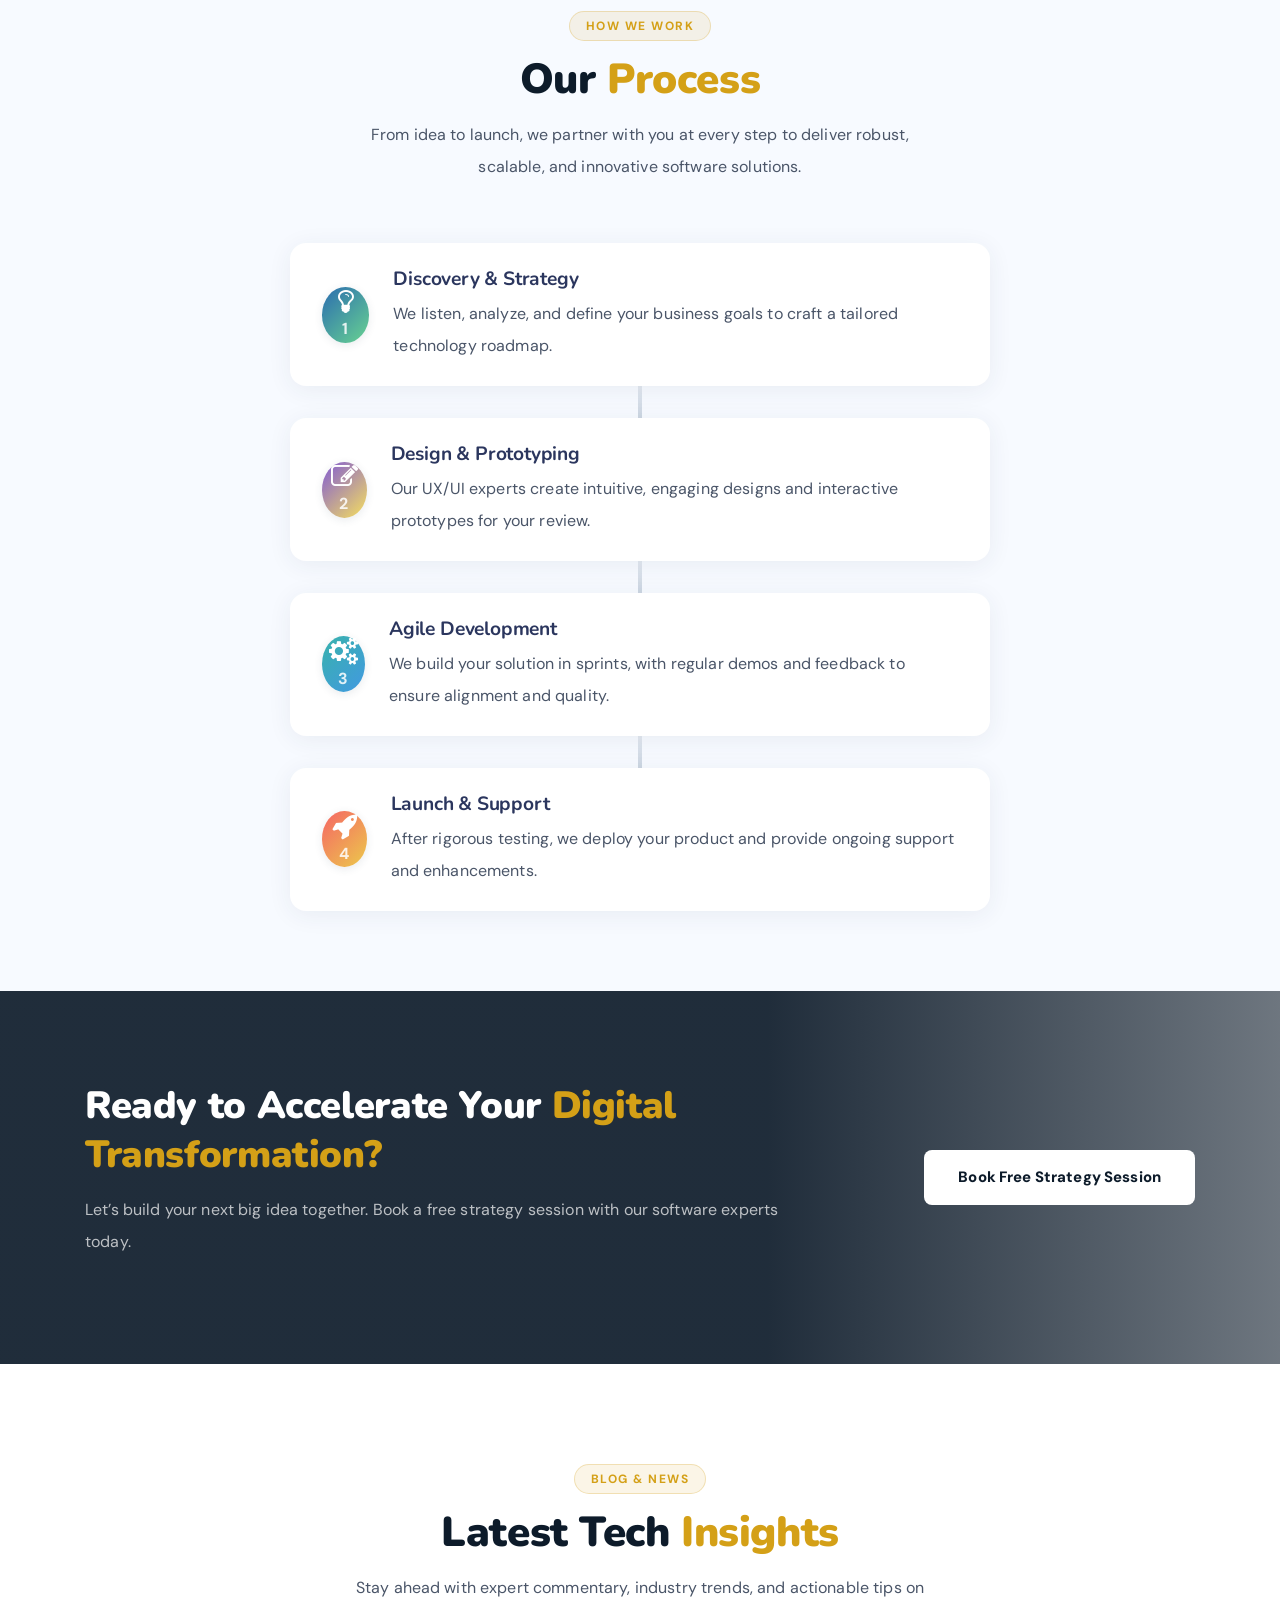
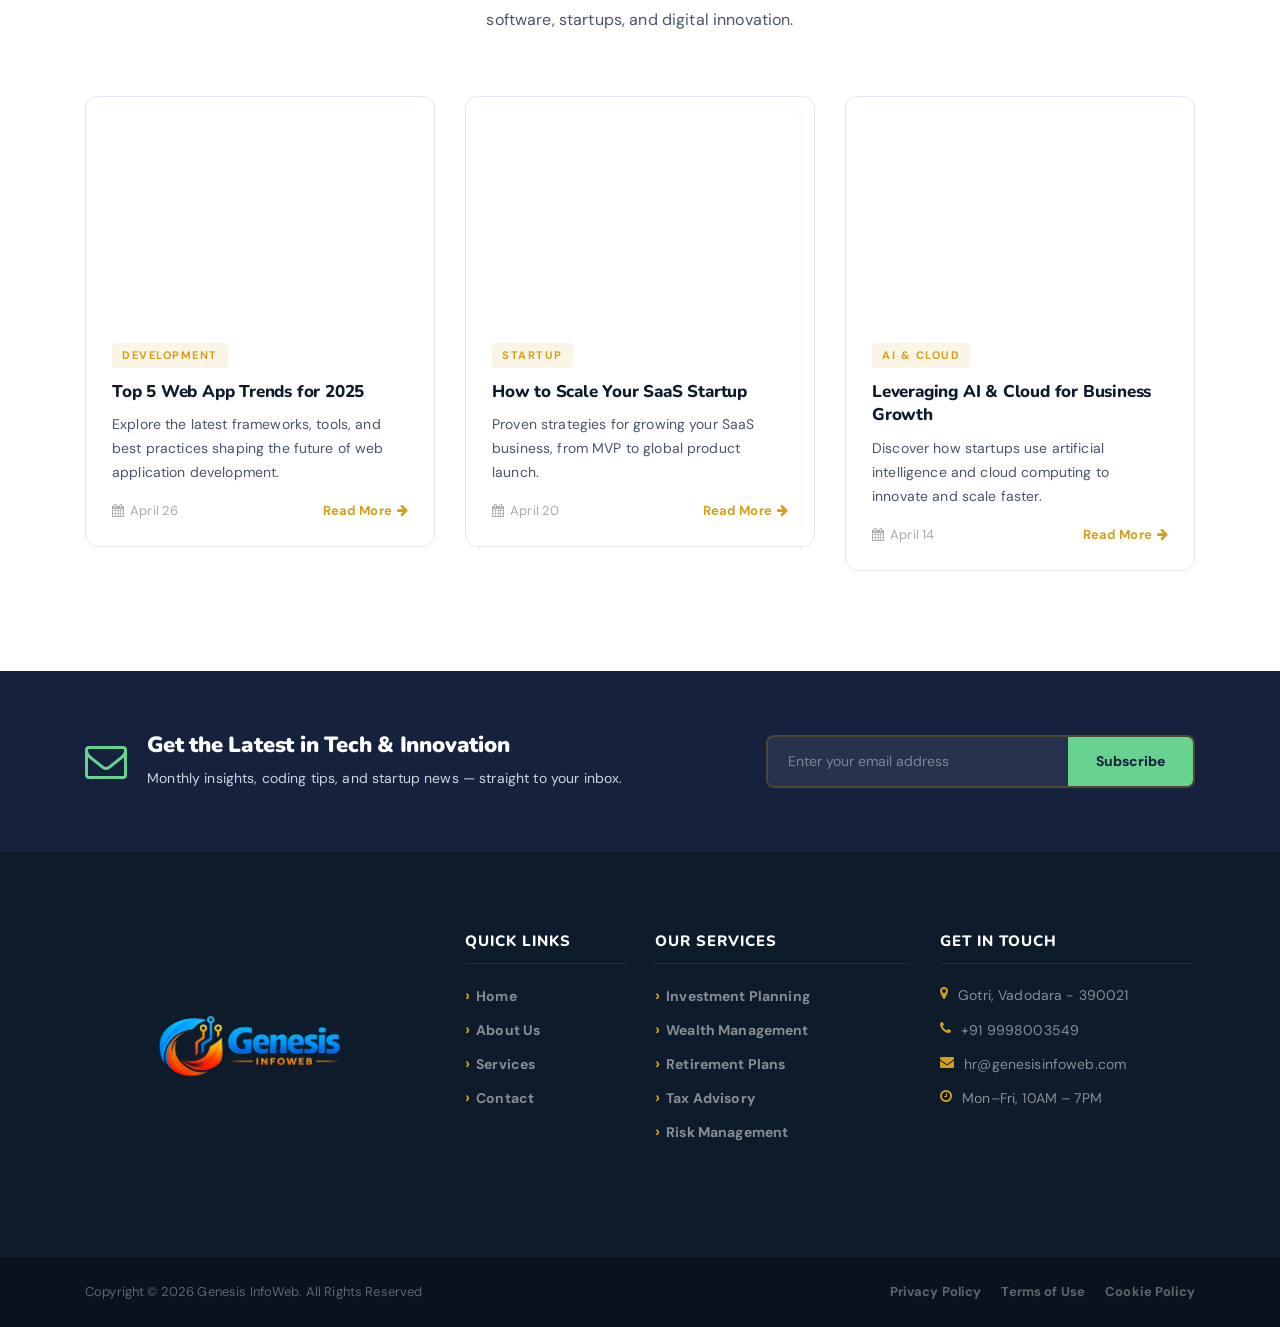
==== commit 33ea3fee: "Menu changes" ====
--- a/index.html
+++ b/index.html
@@ -34,14 +34,15 @@
             <nav class="ve-nav">
                 <ul>
                     <li><a href="index.html" class="active">Home</a></li>
-                    <li class="has-drop">
+                    <!-- <li class="has-drop">
                         <a href="about.html">About <i class="fa fa-angle-down"></i></a>
                         <ul class="ve-dropdown">
                             <li><a href="about.html">About Us</a></li>
                             <li><a href="services.html">Our Services</a></li>
                             <li><a href="elements.html">UI Elements</a></li>
                         </ul>
-                    </li>
+                    </li> -->
+                     <li><a href="about.html">About Us</a></li>
                     <li><a href="services.html">Services</a></li>
                     <li class="has-drop">
                         <a href="#">Solutions <i class="fa fa-angle-down"></i></a>
@@ -52,7 +53,7 @@
                             <li><a href="#">Risk Analysis</a></li>
                         </ul>
                     </li>
-                    <li><a href="post.html">Insights</a></li>
+                    <!-- <li><a href="post.html">Insights</a></li> -->
                     <li><a href="contact.html">Contact</a></li>
                 </ul>
             </nav>
@@ -75,7 +76,7 @@
                 <li><a href="about.html">About</a></li>
                 <li><a href="services.html">Services</a></li>
                 <li><a href="#">Solutions</a></li>
-                <li><a href="post.html">Insights</a></li>
+                <!-- <li><a href="post.html">Insights</a></li> -->
                 <li><a href="contact.html">Contact</a></li>
             </ul>
         </div>
@@ -418,7 +419,7 @@
                     <li><a href="index.html">Home</a></li>
                     <li><a href="about.html">About Us</a></li>
                     <li><a href="services.html">Services</a></li>
-                    <li><a href="post.html">Insights</a></li>
+                    <!-- <li><a href="post.html">Insights</a></li> -->
                     <li><a href="contact.html">Contact</a></li>
                 </ul>
             </div>
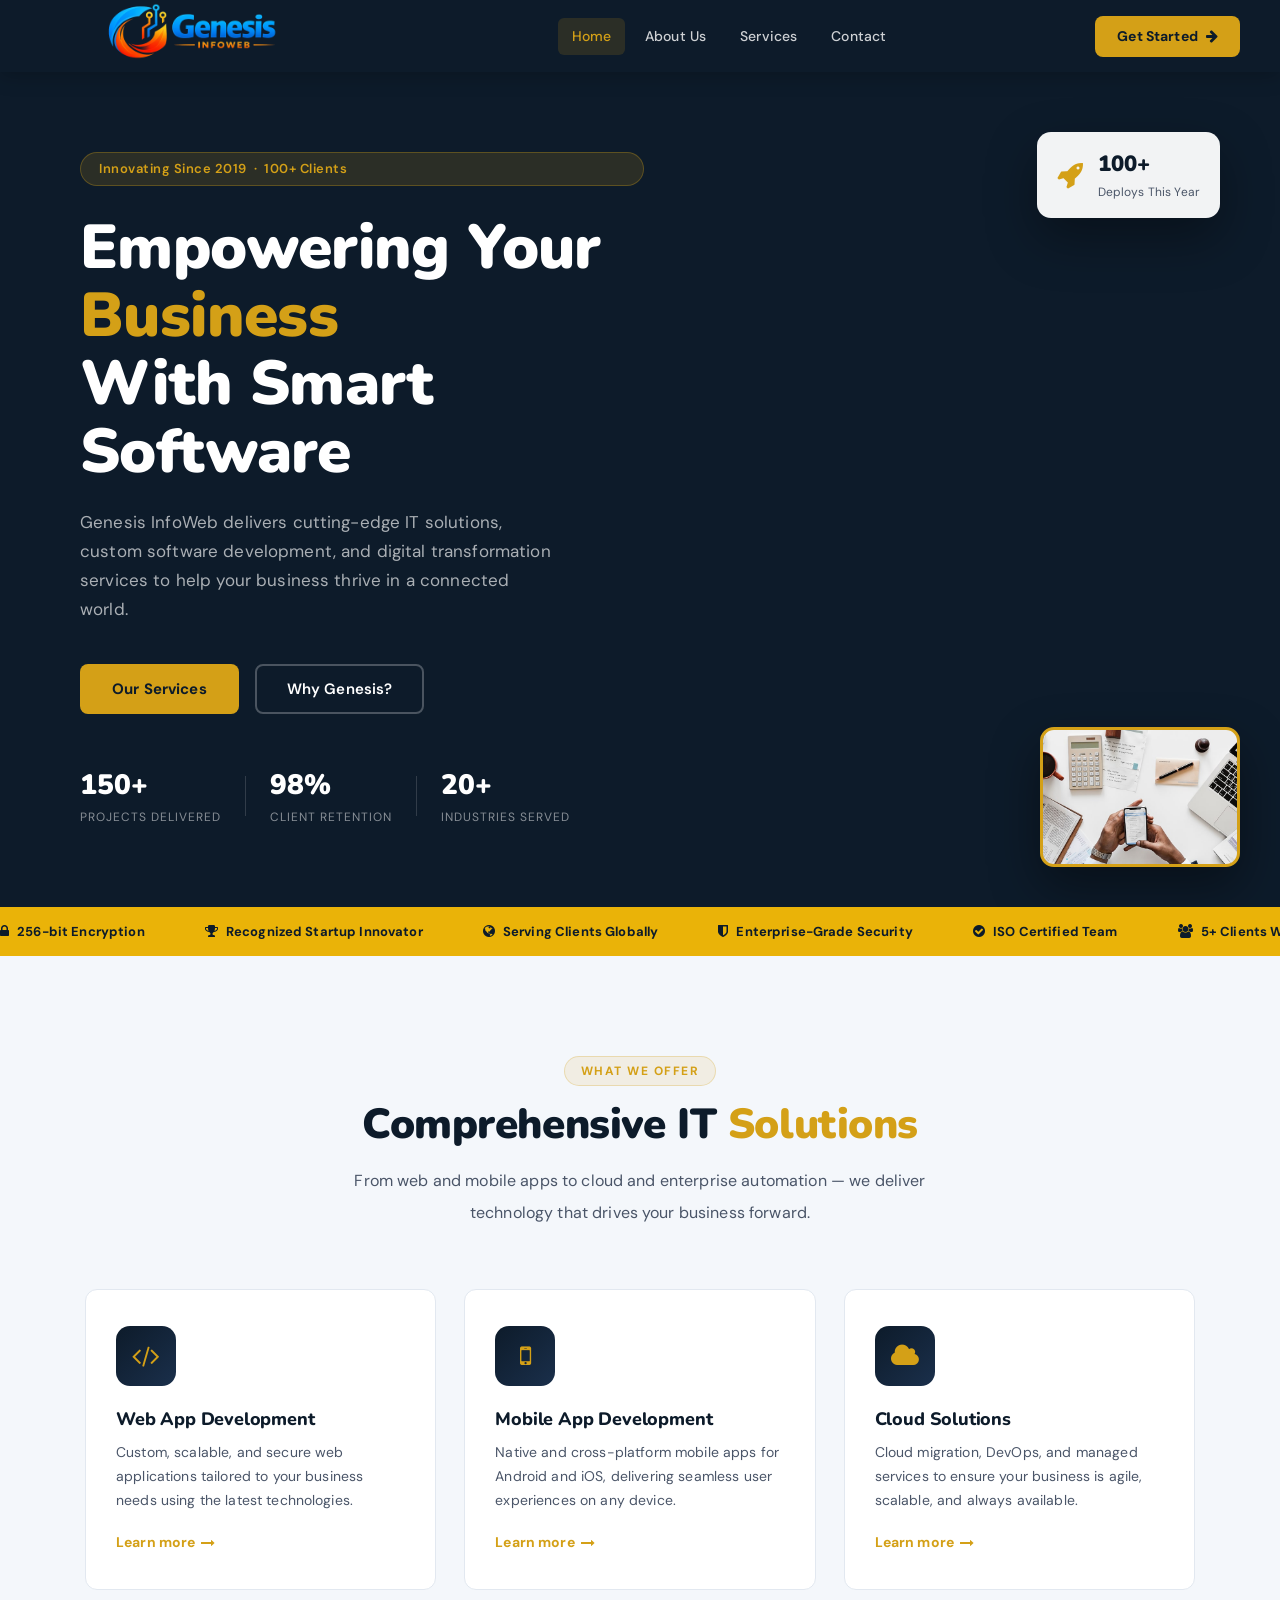
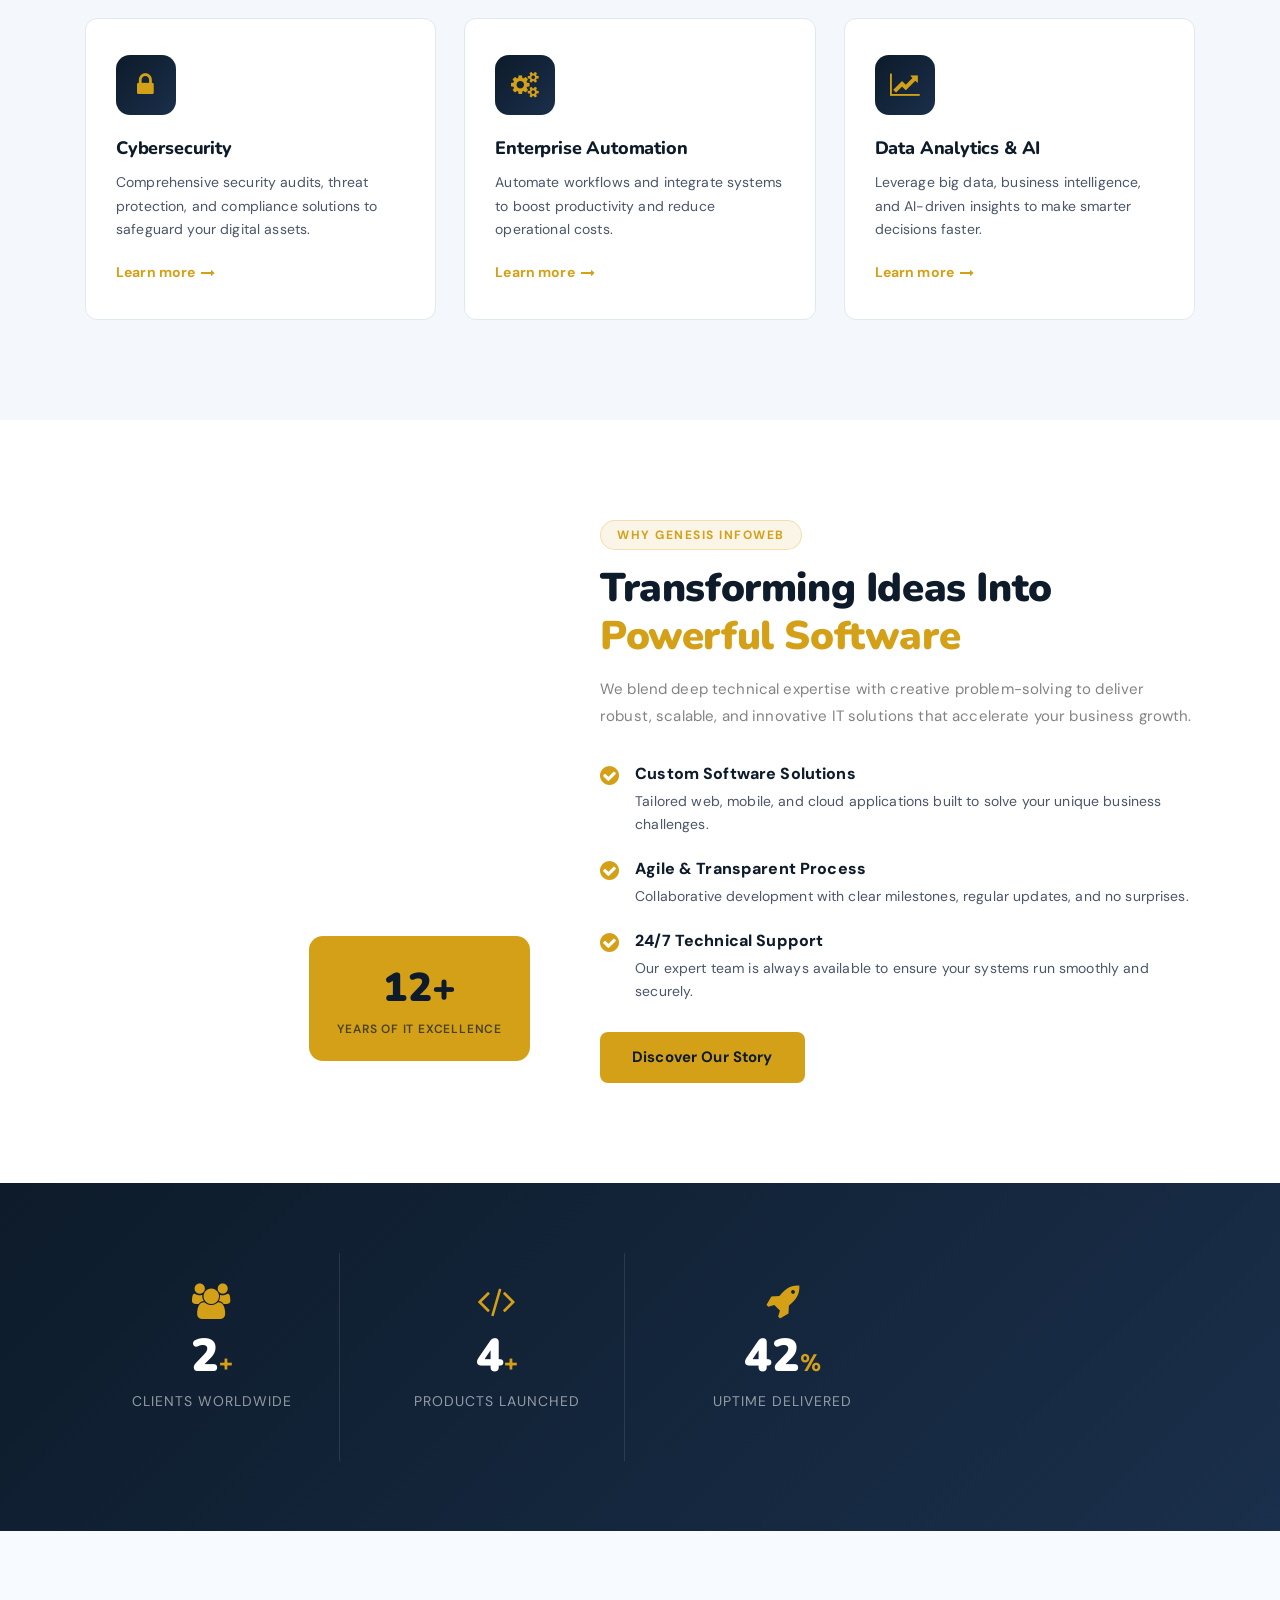
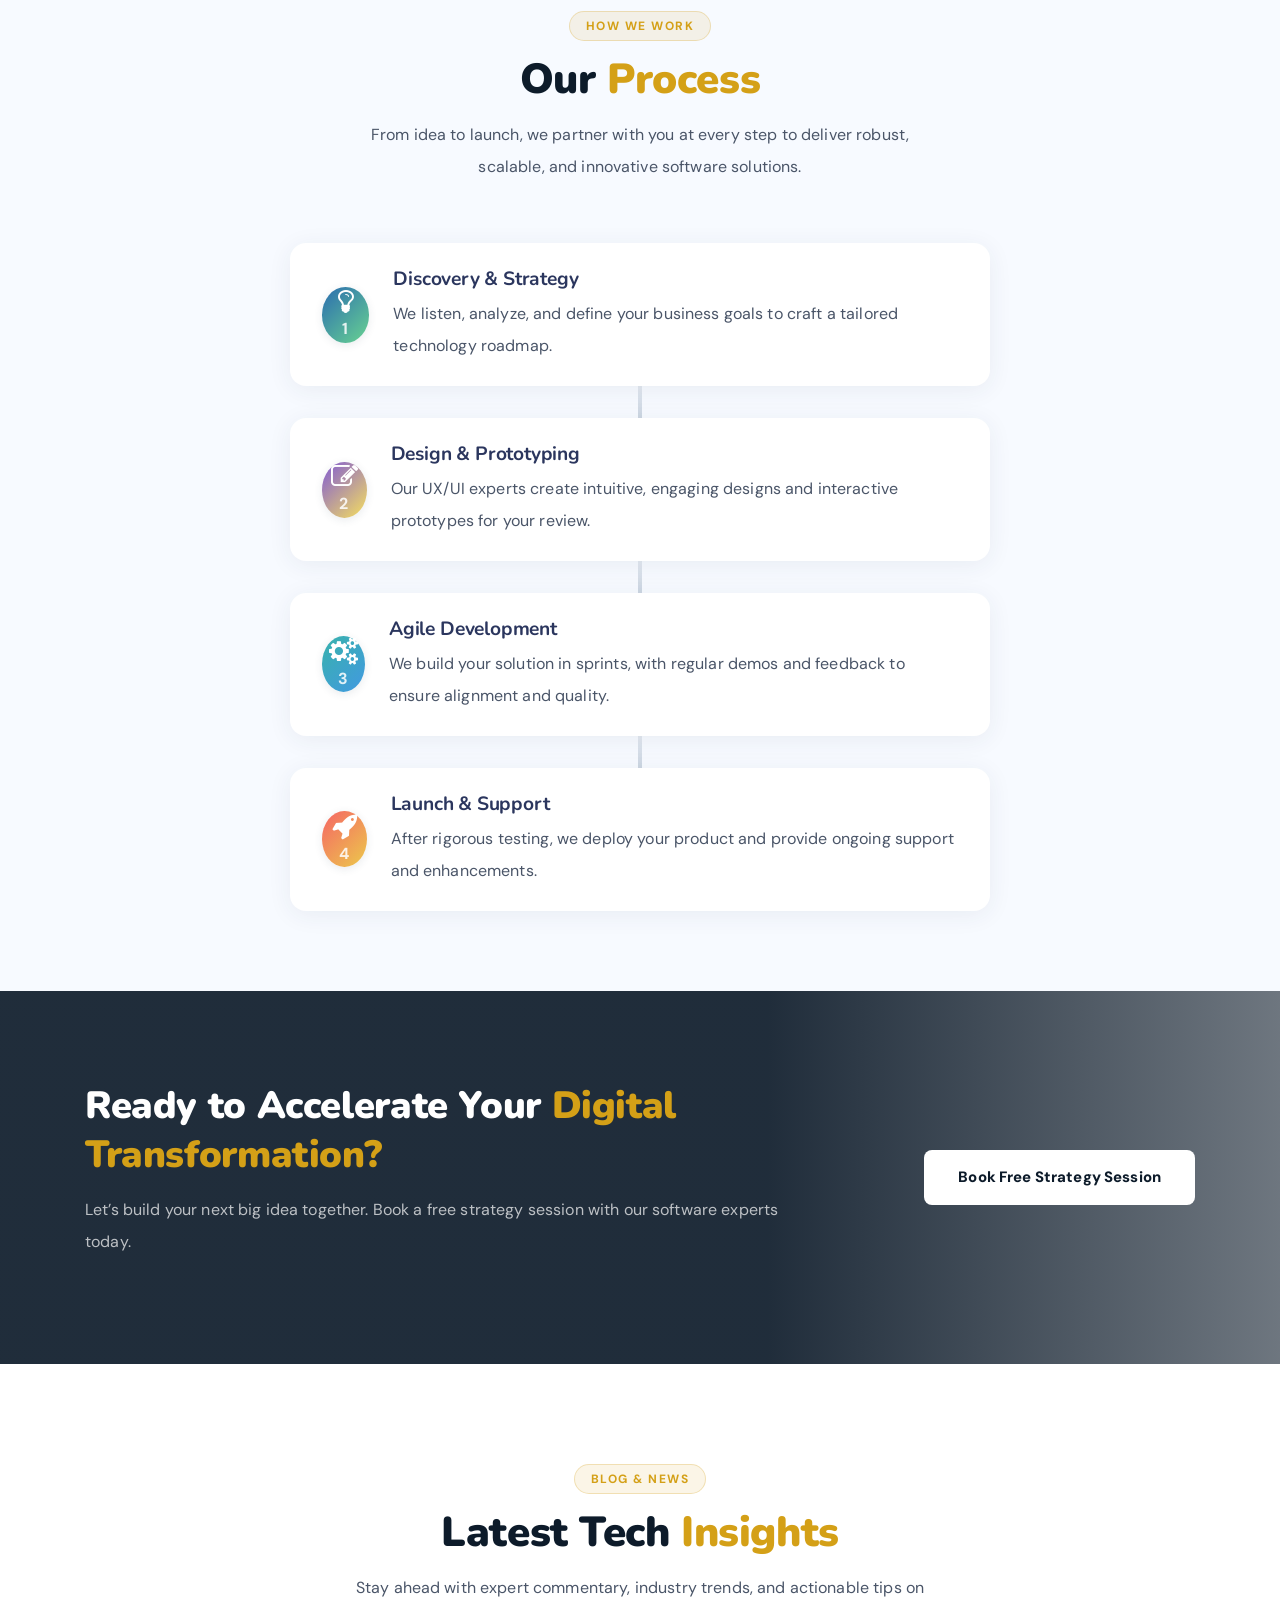
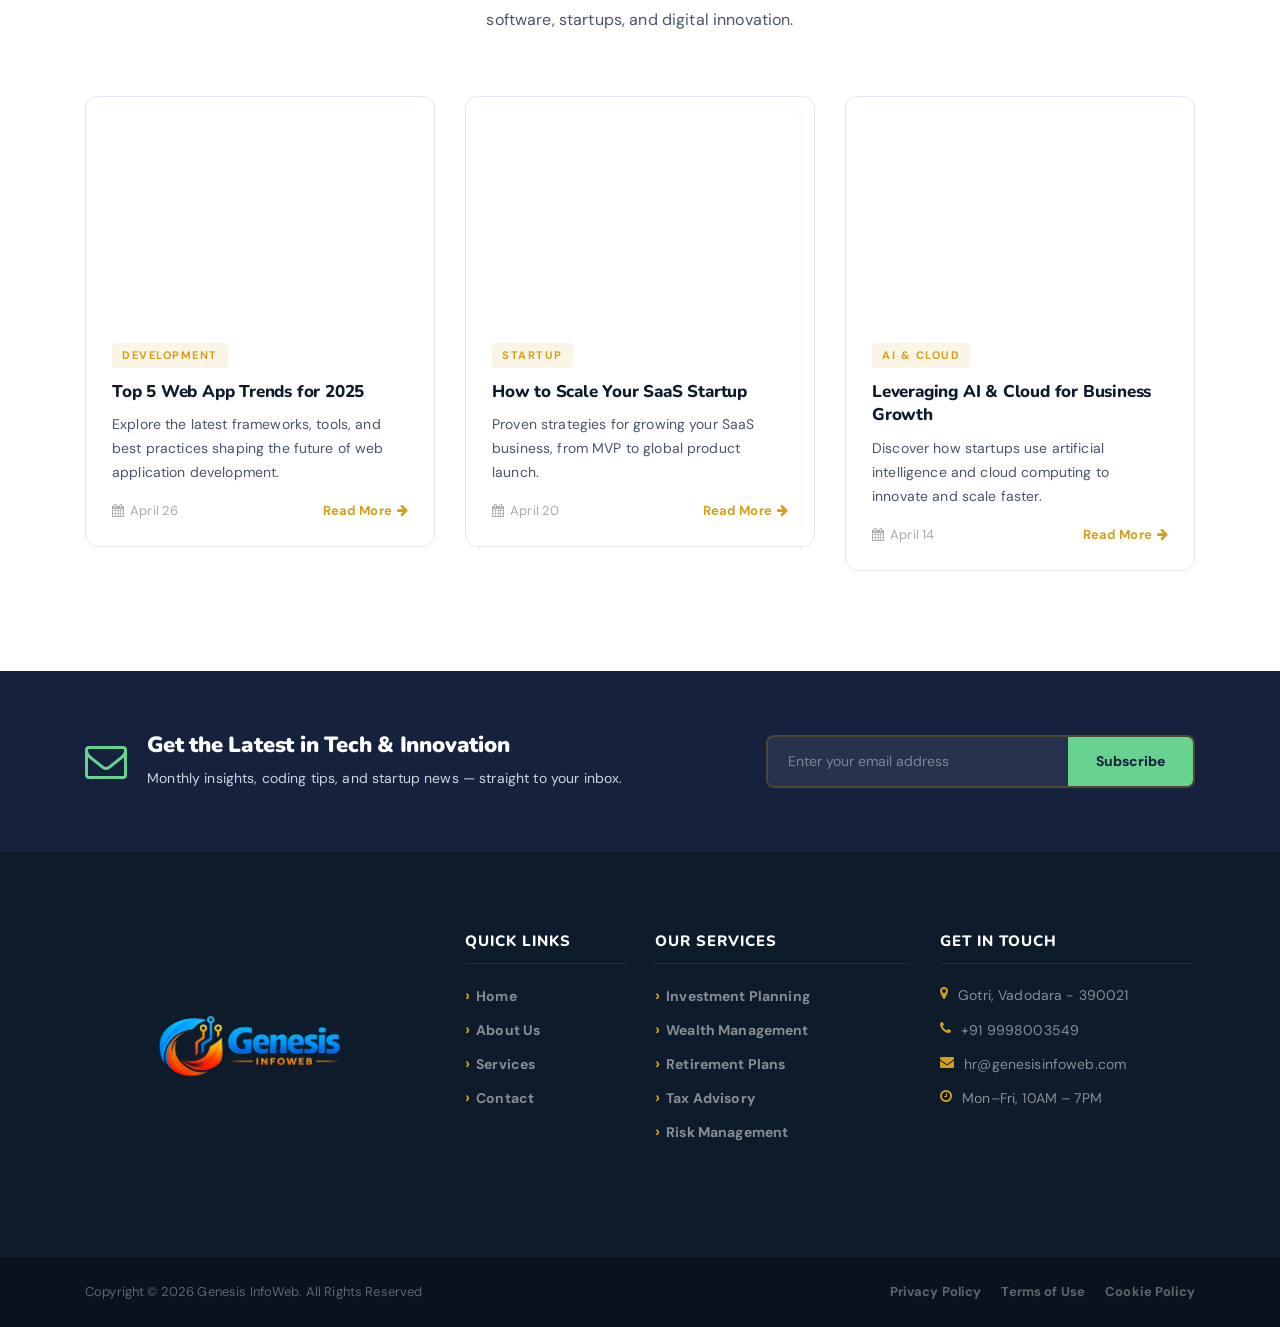
==== commit 55a17ca9: "Menu Changes" ====
--- a/index.html
+++ b/index.html
@@ -44,7 +44,7 @@
                     </li> -->
                      <li><a href="about.html">About Us</a></li>
                     <li><a href="services.html">Services</a></li>
-                    <li class="has-drop">
+                    <!-- <li class="has-drop">
                         <a href="#">Solutions <i class="fa fa-angle-down"></i></a>
                         <ul class="ve-dropdown">
                             <li><a href="#">Wealth Management</a></li>
@@ -52,7 +52,7 @@
                             <li><a href="#">Tax Advisory</a></li>
                             <li><a href="#">Risk Analysis</a></li>
                         </ul>
-                    </li>
+                    </li> -->
                     <!-- <li><a href="post.html">Insights</a></li> -->
                     <li><a href="contact.html">Contact</a></li>
                 </ul>
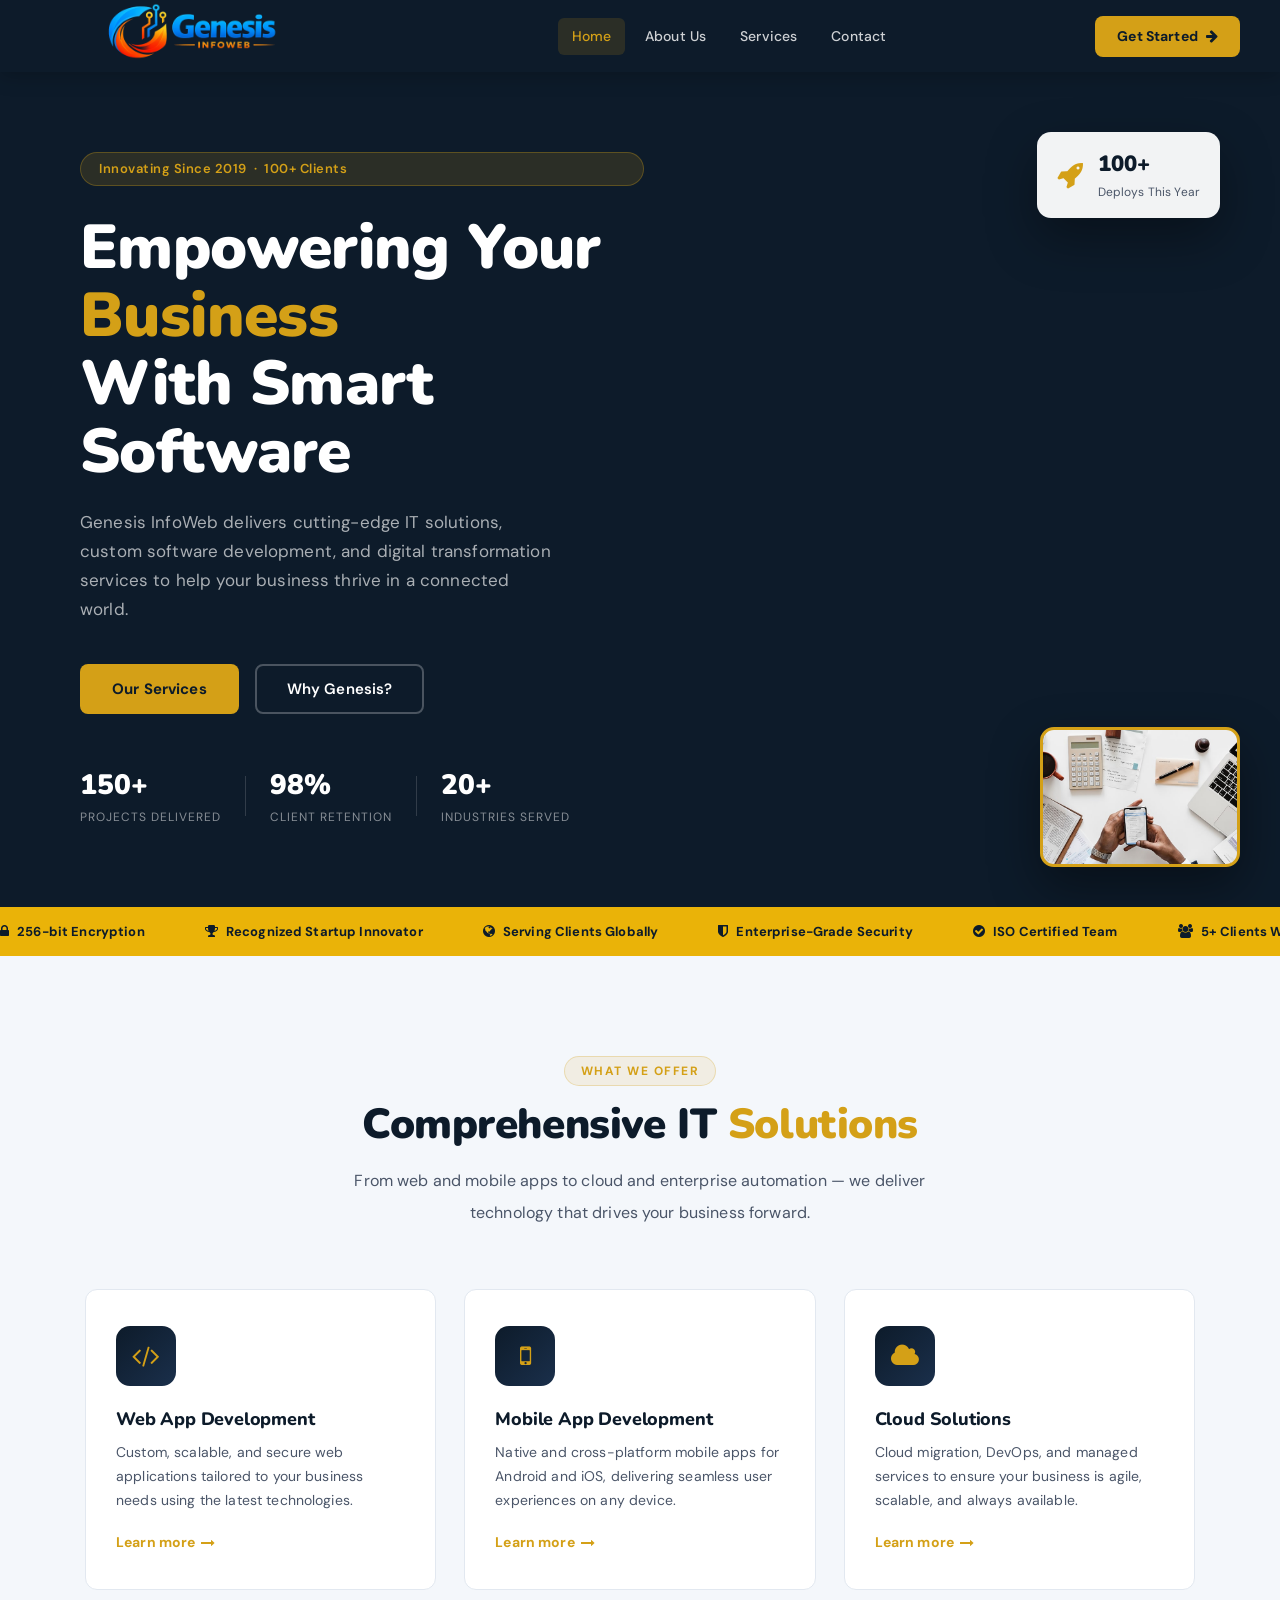
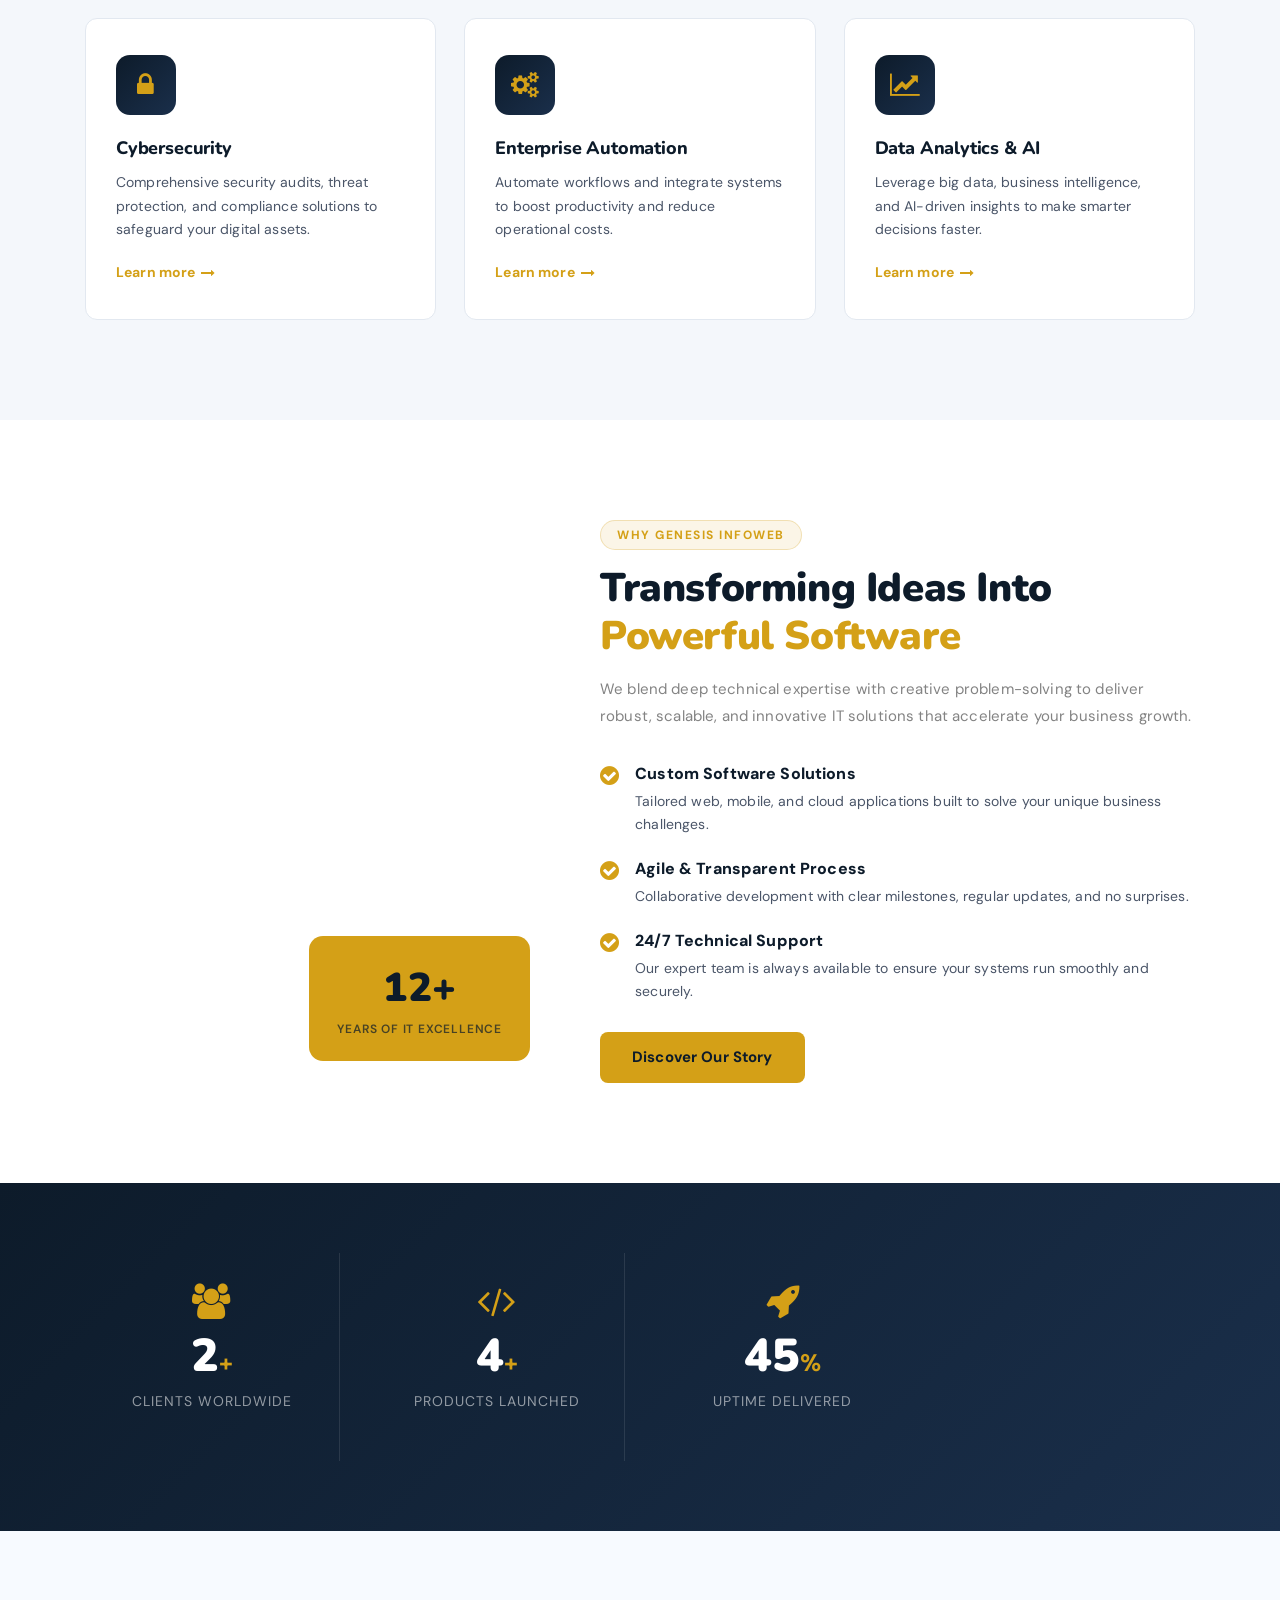
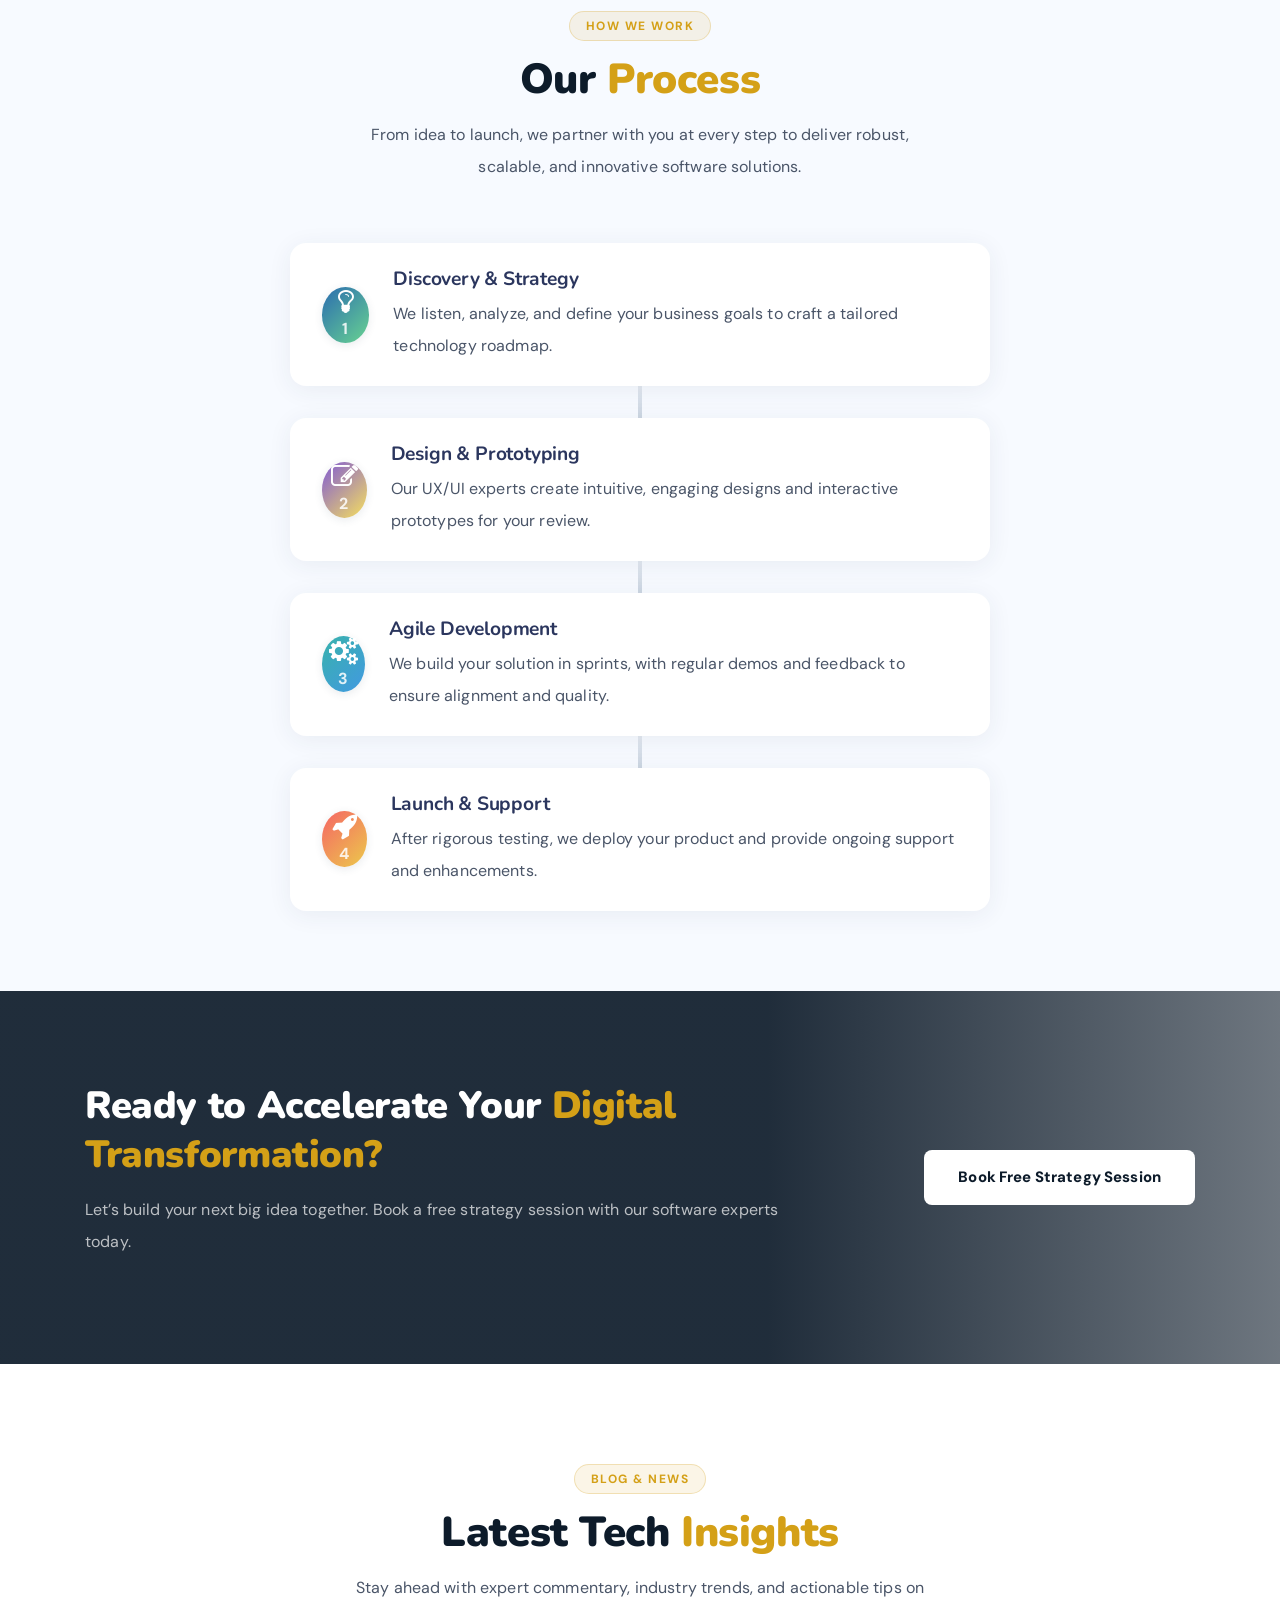
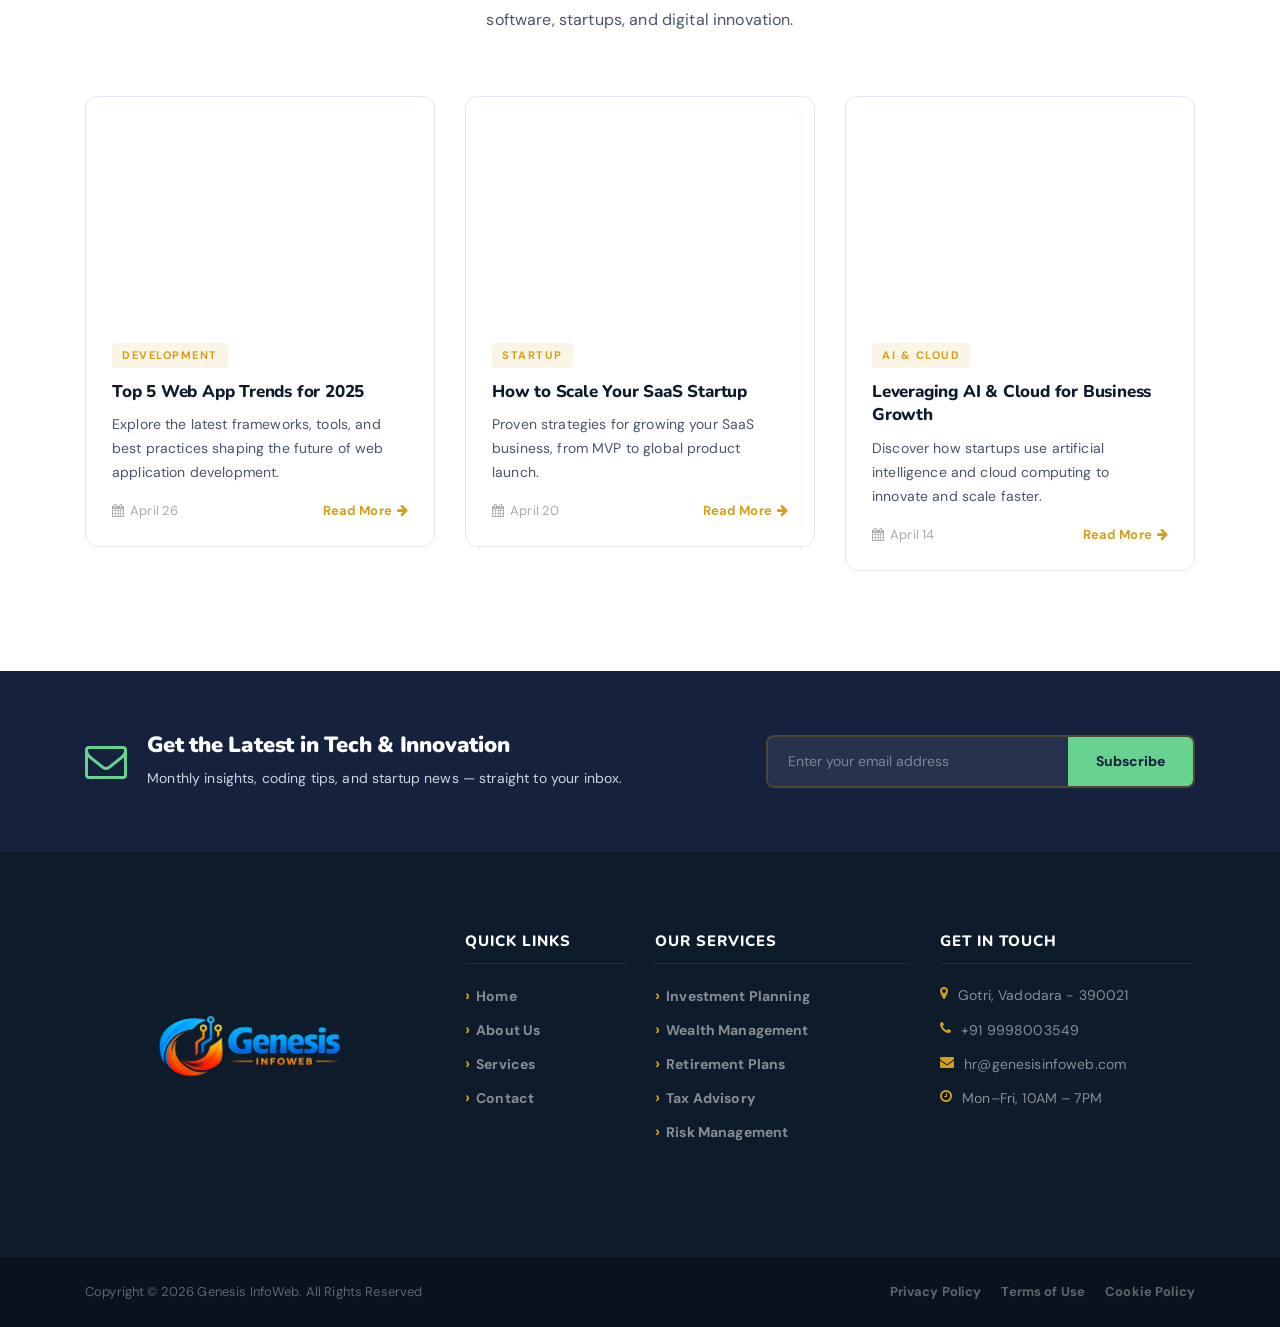
==== commit 76dae38e: "Page logo added" ====
--- a/index.html
+++ b/index.html
@@ -7,9 +7,10 @@
     <meta http-equiv="X-UA-Compatible" content="IE=edge">
     <meta name="viewport" content="width=device-width, initial-scale=1, shrink-to-fit=no">
 
-    <title>VaultEdge - Financial Planning &amp; Investment HTML Template</title>
-
-    <link rel="icon" href="img/core-img/favicon.ico">
+    <title>Genesis Infoweb – IT Solutions & Startup Innovation | Empowering Digital Transformation</title>
+
+    <link rel="icon" href="img/GenesisLogo1.png" type="image/png" sizes="32x32">
+    <link rel="icon" href="img/GenesisLogo1.png" type="image/png" sizes="192x192">
     <link rel="stylesheet" href="style.css">
     <link rel="stylesheet" href="css/custom-override.css">
 </head>
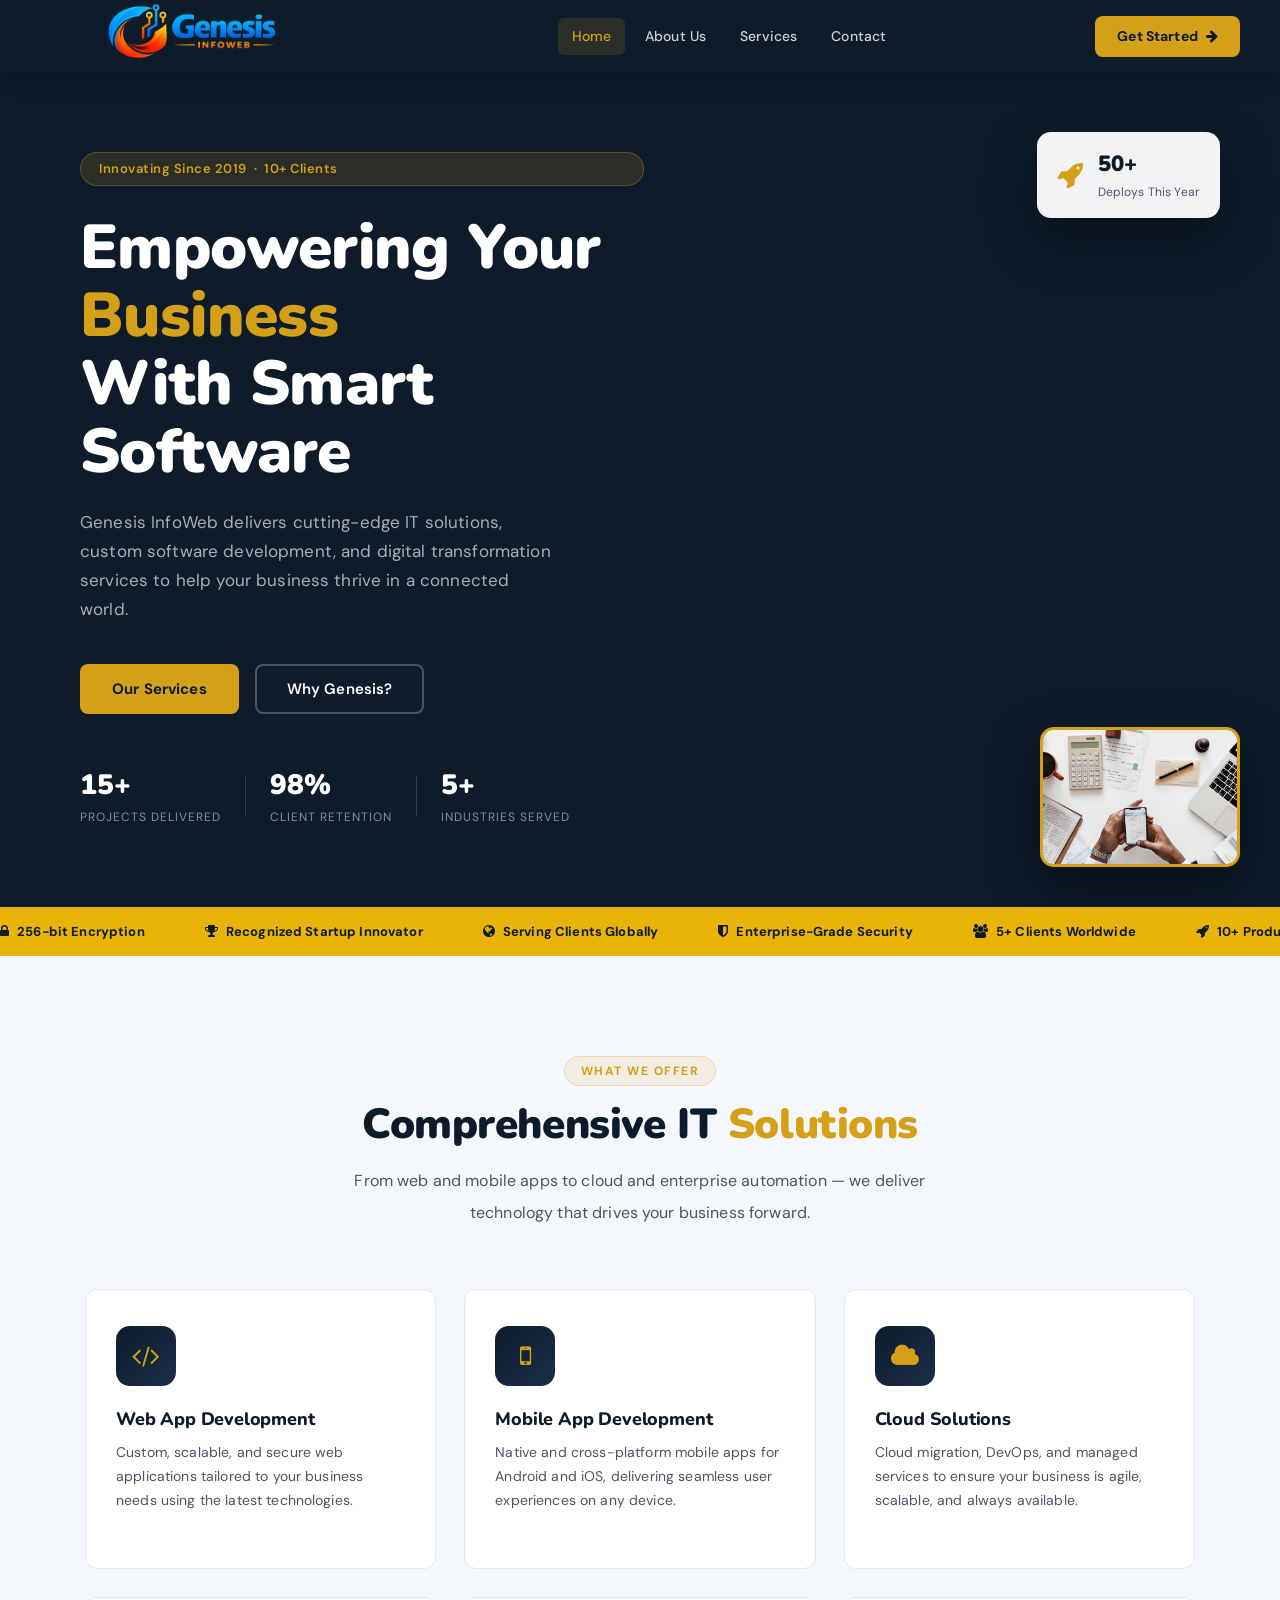
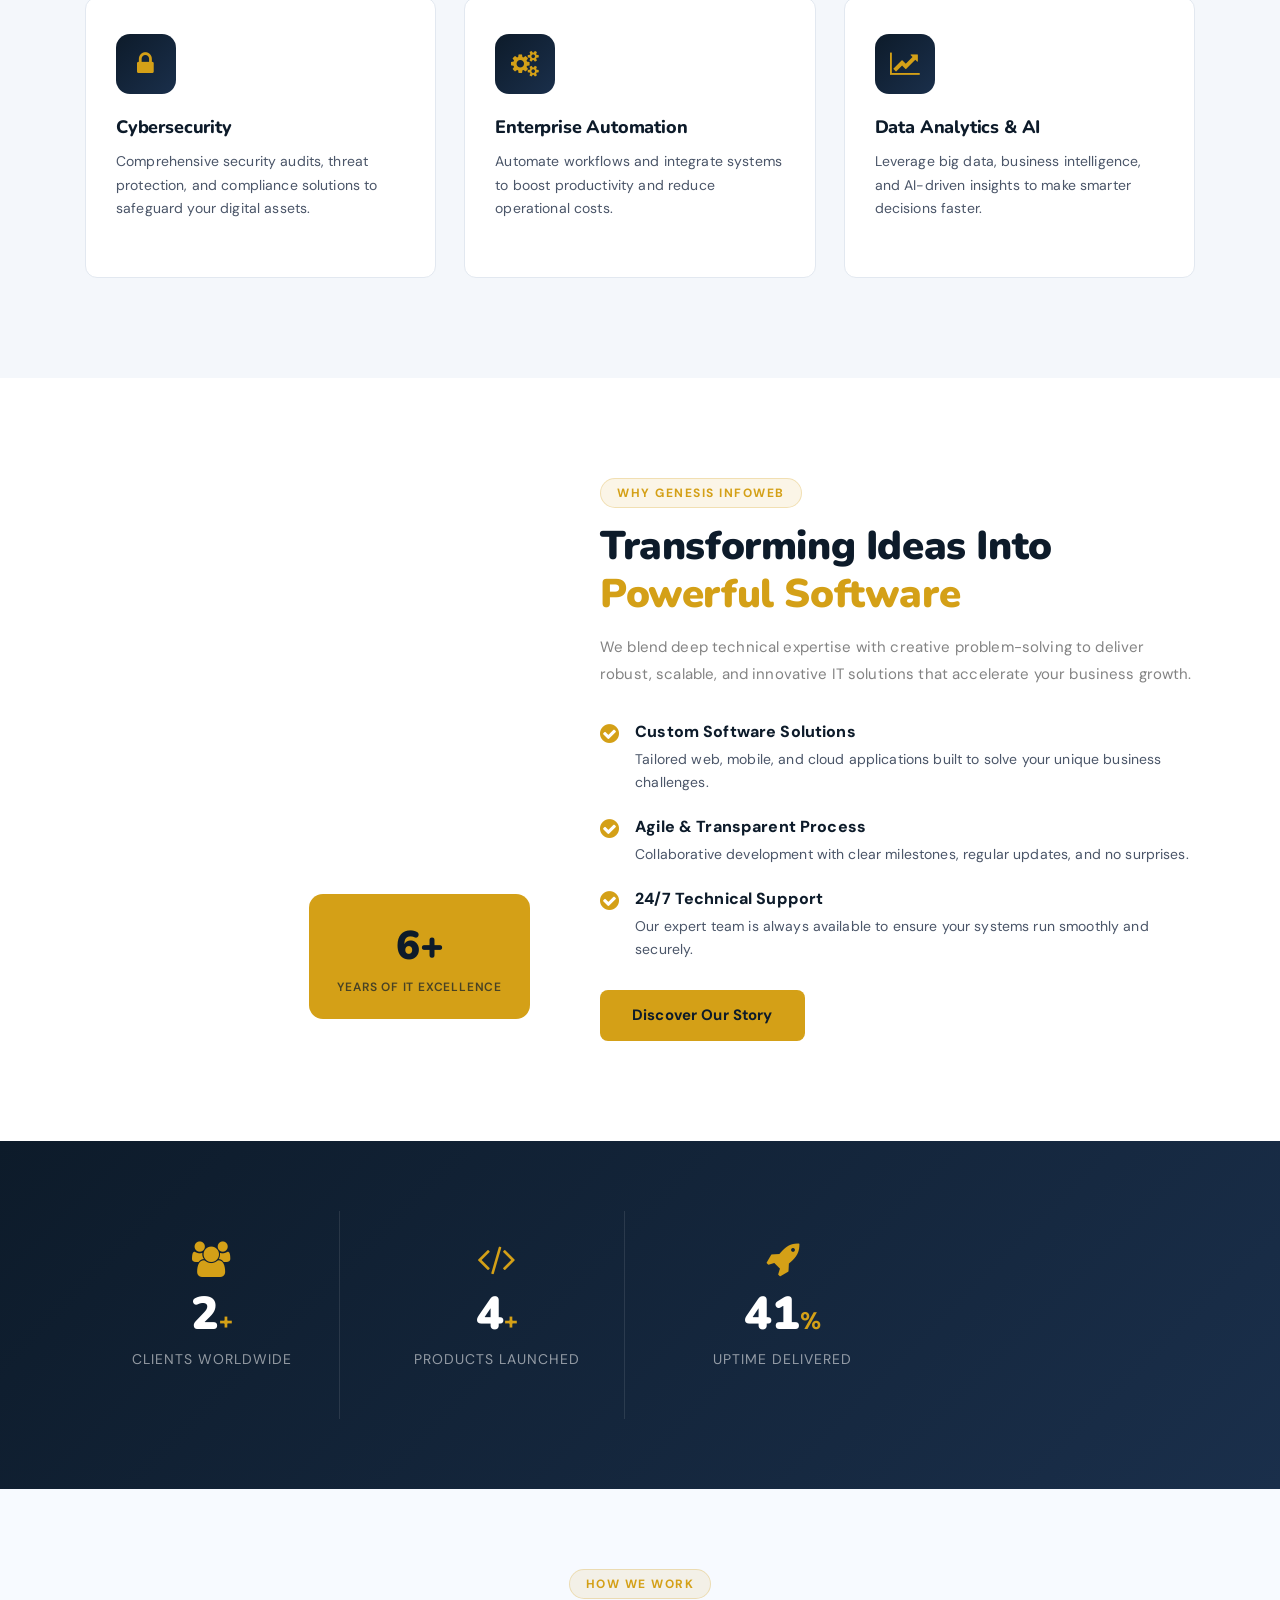
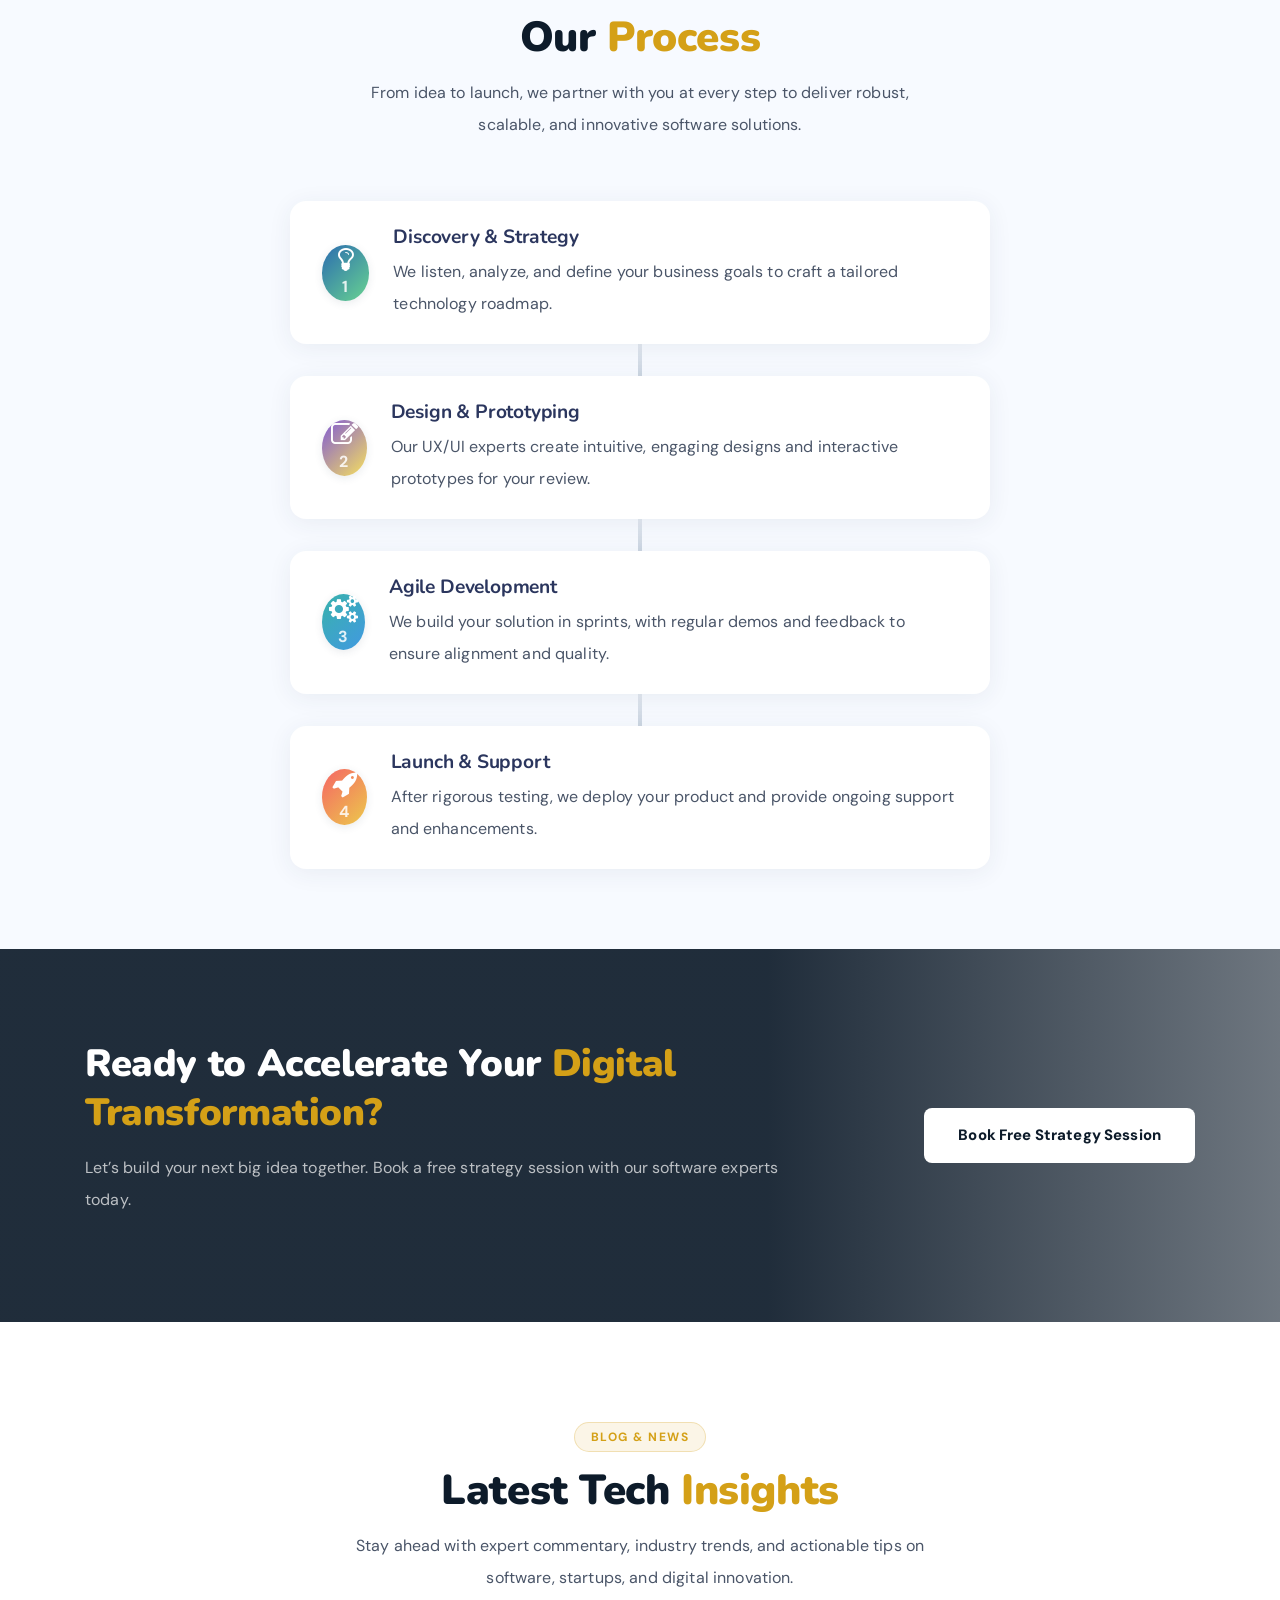
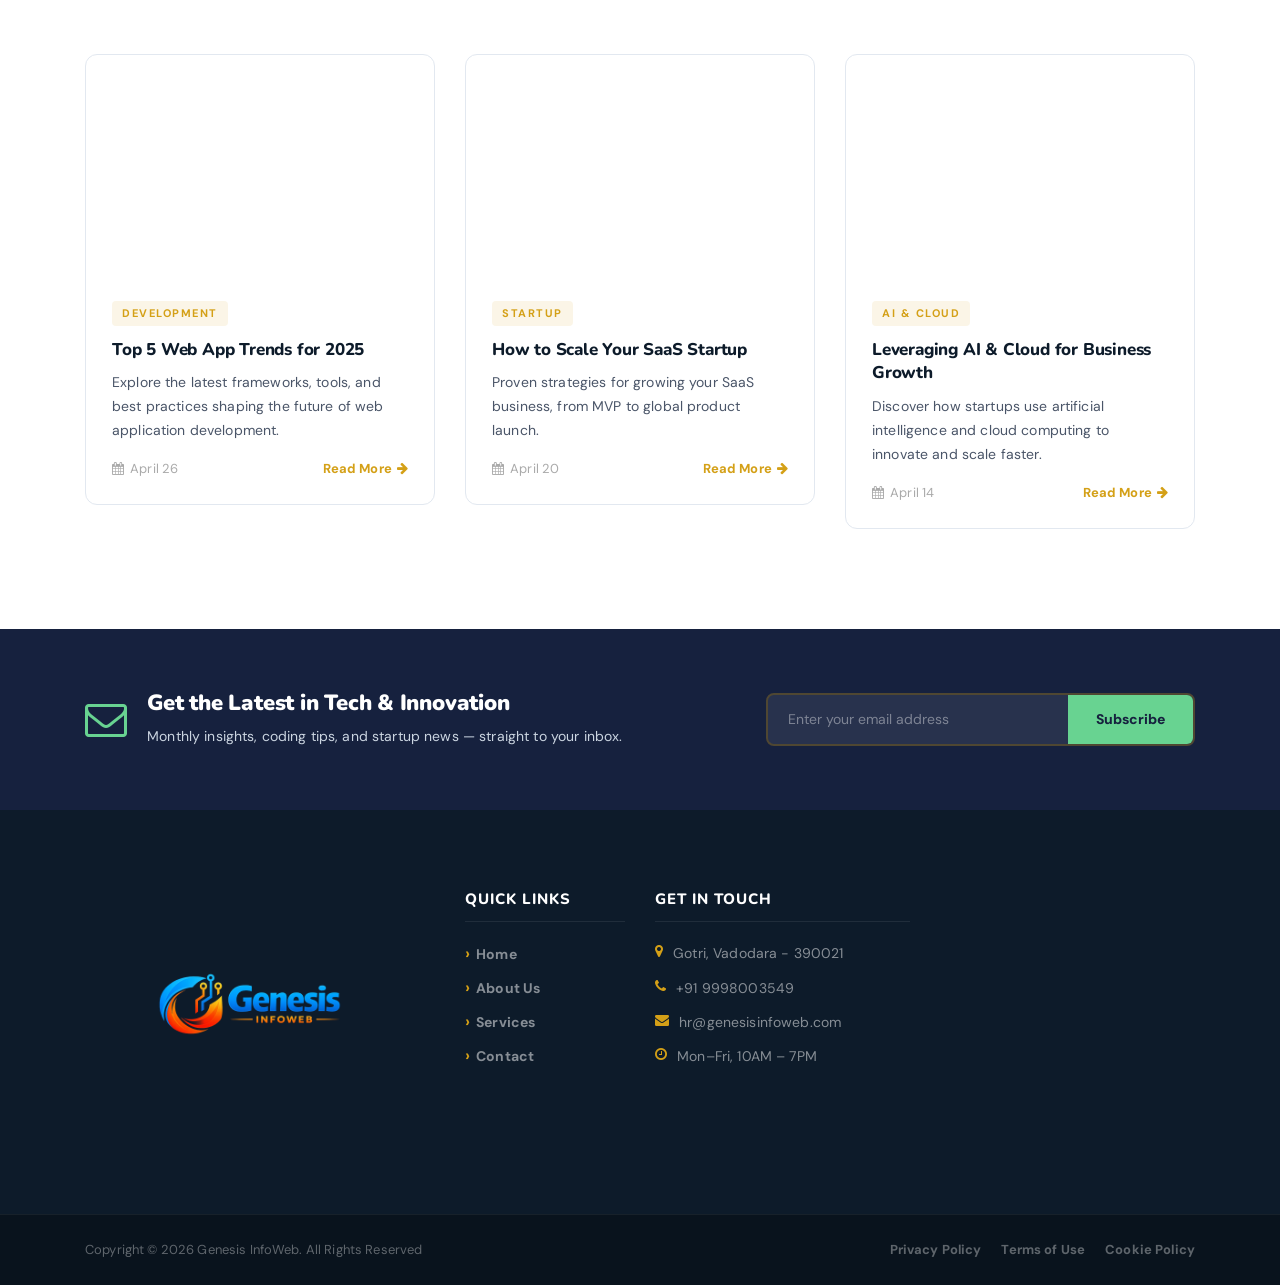
==== commit a2032ec5: "Contact us page and logo changes" ====
--- a/index.html
+++ b/index.html
@@ -3,7 +3,7 @@
 
 <head>
     <meta charset="UTF-8">
-    <meta name="description" content="VaultEdge - Premium financial planning and investment management HTML template">
+    <meta name="description" content="Genesis Infoweb - Premium IT solutions and digital transformation HTML template">
     <meta http-equiv="X-UA-Compatible" content="IE=edge">
     <meta name="viewport" content="width=device-width, initial-scale=1, shrink-to-fit=no">
 
@@ -87,7 +87,7 @@
     <section class="ve-hero">
         <!-- Left Panel -->
         <div class="ve-hero-left">
-    <span class="ve-hero-badge">Innovating Since 2019 &nbsp;·&nbsp; 100+ Clients</span>
+    <span class="ve-hero-badge">Innovating Since 2019 &nbsp;·&nbsp; 10+ Clients</span>
     <h1>Empowering Your <span class="ve-highlight">Business</span><br>With Smart Software</h1>
     <p>Genesis InfoWeb delivers cutting-edge IT solutions, custom software development, and digital transformation services to help your business thrive in a connected world.</p>
     <div class="ve-hero-btns">
@@ -97,7 +97,7 @@
     <!-- Quick Stats Row -->
     <div class="ve-hero-stats">
         <div class="ve-stat">
-            <strong>150+</strong>
+            <strong>15+</strong>
             <span>Projects Delivered</span>
         </div>
         <div class="ve-stat-divider"></div>
@@ -107,7 +107,7 @@
         </div>
         <div class="ve-stat-divider"></div>
         <div class="ve-stat">
-            <strong>20+</strong>
+            <strong>5+</strong>
             <span>Industries Served</span>
         </div>
     </div>
@@ -120,7 +120,7 @@
            <div class="ve-float-card">
                 <i class="fa fa-rocket"></i>
                 <div>
-                    <strong>100+</strong>
+                    <strong>50+</strong>
                     <span>Deploys This Year</span>
                 </div>
             </div>
@@ -134,7 +134,6 @@
         <span><i class="fa fa-trophy"></i> Recognized Startup Innovator</span>
         <span><i class="fa fa-globe"></i> Serving Clients Globally</span>
         <span><i class="fa fa-shield"></i> Enterprise-Grade Security</span>
-        <span><i class="fa fa-check-circle"></i> ISO Certified Team</span>
         <span><i class="fa fa-users"></i> 5+ Clients Worldwide</span>
         <span><i class="fa fa-rocket"></i> 10+ Products Launched</span>
         <span><i class="fa fa-clock-o"></i> 99.99% Uptime Delivered</span>
@@ -154,37 +153,31 @@
                 <div class="ve-service-icon"><i class="fa fa-code"></i></div>
                 <h4>Web App Development</h4>
                 <p>Custom, scalable, and secure web applications tailored to your business needs using the latest technologies.</p>
-                <a href="services.html" class="ve-card-link">Learn more <i class="fa fa-long-arrow-right"></i></a>
             </div>
             <div class="ve-service-card wow fadeInUp" data-wow-delay="200ms">
                 <div class="ve-service-icon"><i class="fa fa-mobile"></i></div>
                 <h4>Mobile App Development</h4>
                 <p>Native and cross-platform mobile apps for Android and iOS, delivering seamless user experiences on any device.</p>
-                <a href="services.html" class="ve-card-link">Learn more <i class="fa fa-long-arrow-right"></i></a>
             </div>
             <div class="ve-service-card wow fadeInUp" data-wow-delay="300ms">
                 <div class="ve-service-icon"><i class="fa fa-cloud"></i></div>
                 <h4>Cloud Solutions</h4>
                 <p>Cloud migration, DevOps, and managed services to ensure your business is agile, scalable, and always available.</p>
-                <a href="services.html" class="ve-card-link">Learn more <i class="fa fa-long-arrow-right"></i></a>
             </div>
             <div class="ve-service-card wow fadeInUp" data-wow-delay="400ms">
                 <div class="ve-service-icon"><i class="fa fa-lock"></i></div>
                 <h4>Cybersecurity</h4>
                 <p>Comprehensive security audits, threat protection, and compliance solutions to safeguard your digital assets.</p>
-                <a href="services.html" class="ve-card-link">Learn more <i class="fa fa-long-arrow-right"></i></a>
             </div>
             <div class="ve-service-card wow fadeInUp" data-wow-delay="500ms">
                 <div class="ve-service-icon"><i class="fa fa-cogs"></i></div>
                 <h4>Enterprise Automation</h4>
                 <p>Automate workflows and integrate systems to boost productivity and reduce operational costs.</p>
-                <a href="services.html" class="ve-card-link">Learn more <i class="fa fa-long-arrow-right"></i></a>
             </div>
             <div class="ve-service-card wow fadeInUp" data-wow-delay="600ms">
                 <div class="ve-service-icon"><i class="fa fa-line-chart"></i></div>
                 <h4>Data Analytics &amp; AI</h4>
                 <p>Leverage big data, business intelligence, and AI-driven insights to make smarter decisions faster.</p>
-                <a href="services.html" class="ve-card-link">Learn more <i class="fa fa-long-arrow-right"></i></a>
             </div>
         </div>
     </div>
@@ -199,7 +192,7 @@
                 <div class="ve-whyus-img-wrap wow fadeInLeft" data-wow-delay="100ms">
                     <div class="ve-whyus-img-main bg-img" style="background-image:url('https://images.unsplash.com/photo-1519389950473-47ba0277781c?auto=format&fit=crop&w=800&q=80');"></div>
                     <div class="ve-whyus-badge">
-                        <strong>12+</strong>
+                        <strong>6+</strong>
                         <span>Years of IT Excellence</span>
                     </div>
                 </div>
@@ -424,17 +417,7 @@
                     <li><a href="contact.html">Contact</a></li>
                 </ul>
             </div>
-            <!-- Col 3: Our Services (unchanged) -->
-            <div class="col-12 col-sm-6 col-lg-3 mb-50">
-                <h5 class="ve-footer-title">Our Services</h5>
-                <ul class="ve-footer-links">
-                    <li><a href="#">Investment Planning</a></li>
-                    <li><a href="#">Wealth Management</a></li>
-                    <li><a href="#">Retirement Plans</a></li>
-                    <li><a href="#">Tax Advisory</a></li>
-                    <li><a href="#">Risk Management</a></li>
-                </ul>
-            </div>
+            
             <!-- Col 4: Contact (updated) -->
             <div class="col-12 col-sm-6 col-lg-3 mb-50">
                 <h5 class="ve-footer-title">Get In Touch</h5>
@@ -468,6 +451,6 @@
     <script src="js/bootstrap/bootstrap.min.js"></script>
     <script src="js/plugins/plugins.js"></script>
     <script src="js/active.js"></script>
-    <script src="js/vaultedge.js"></script>
+    <script src="js/vaultedge.js"></script> <!-- Consider renaming this file if rebranding fully -->
 </body>
 </html>
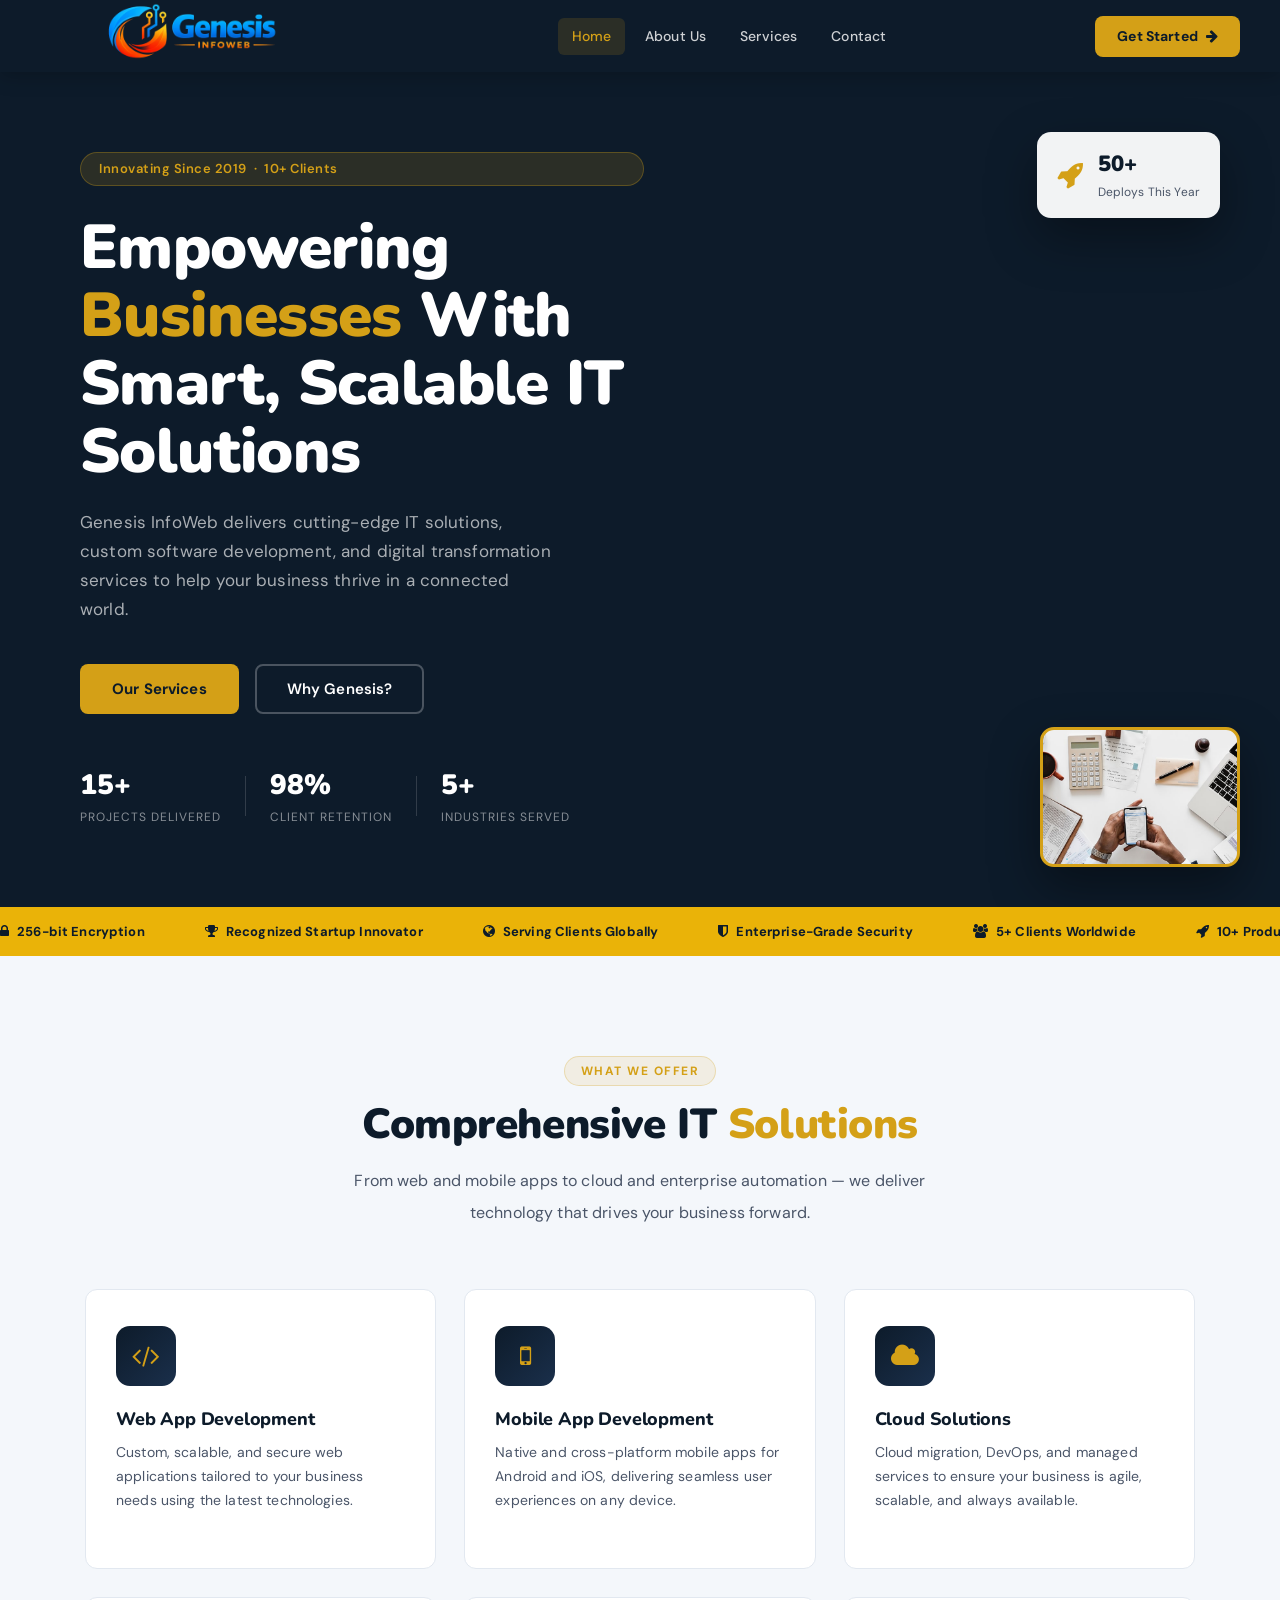
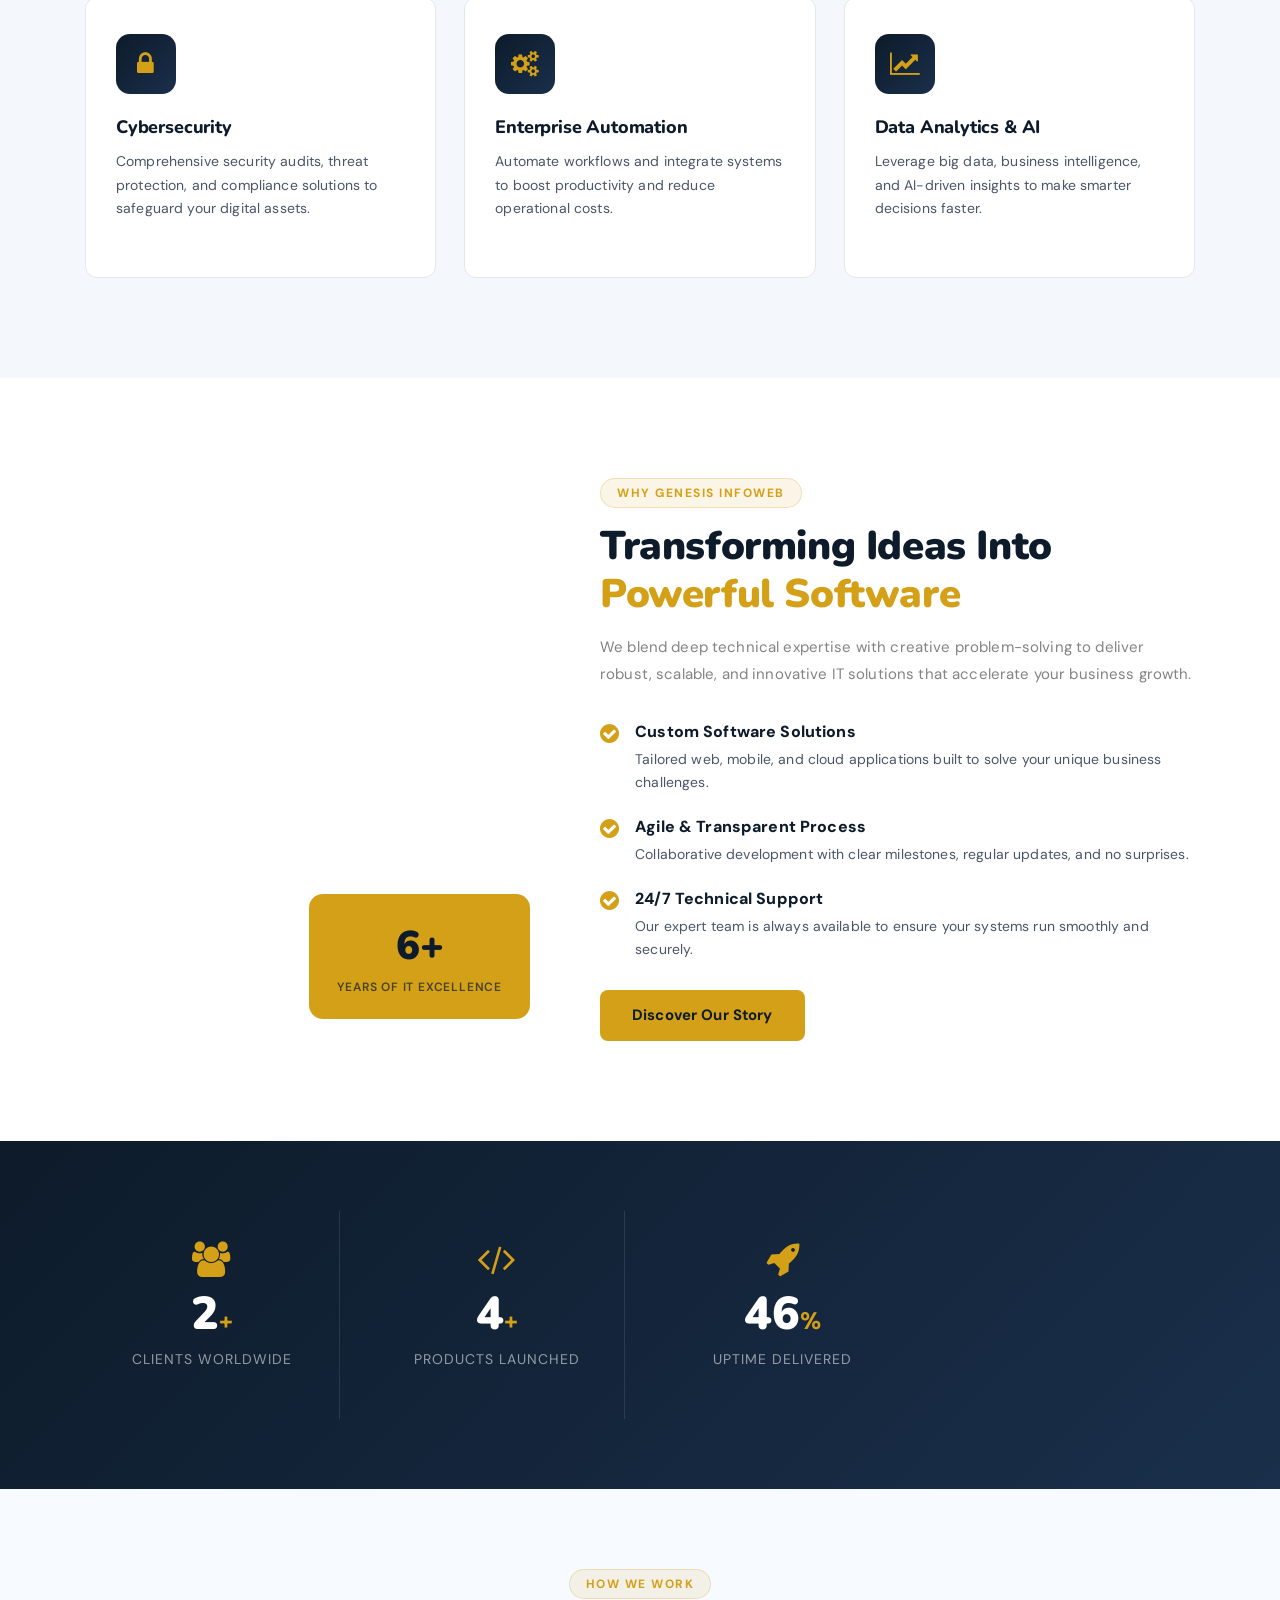
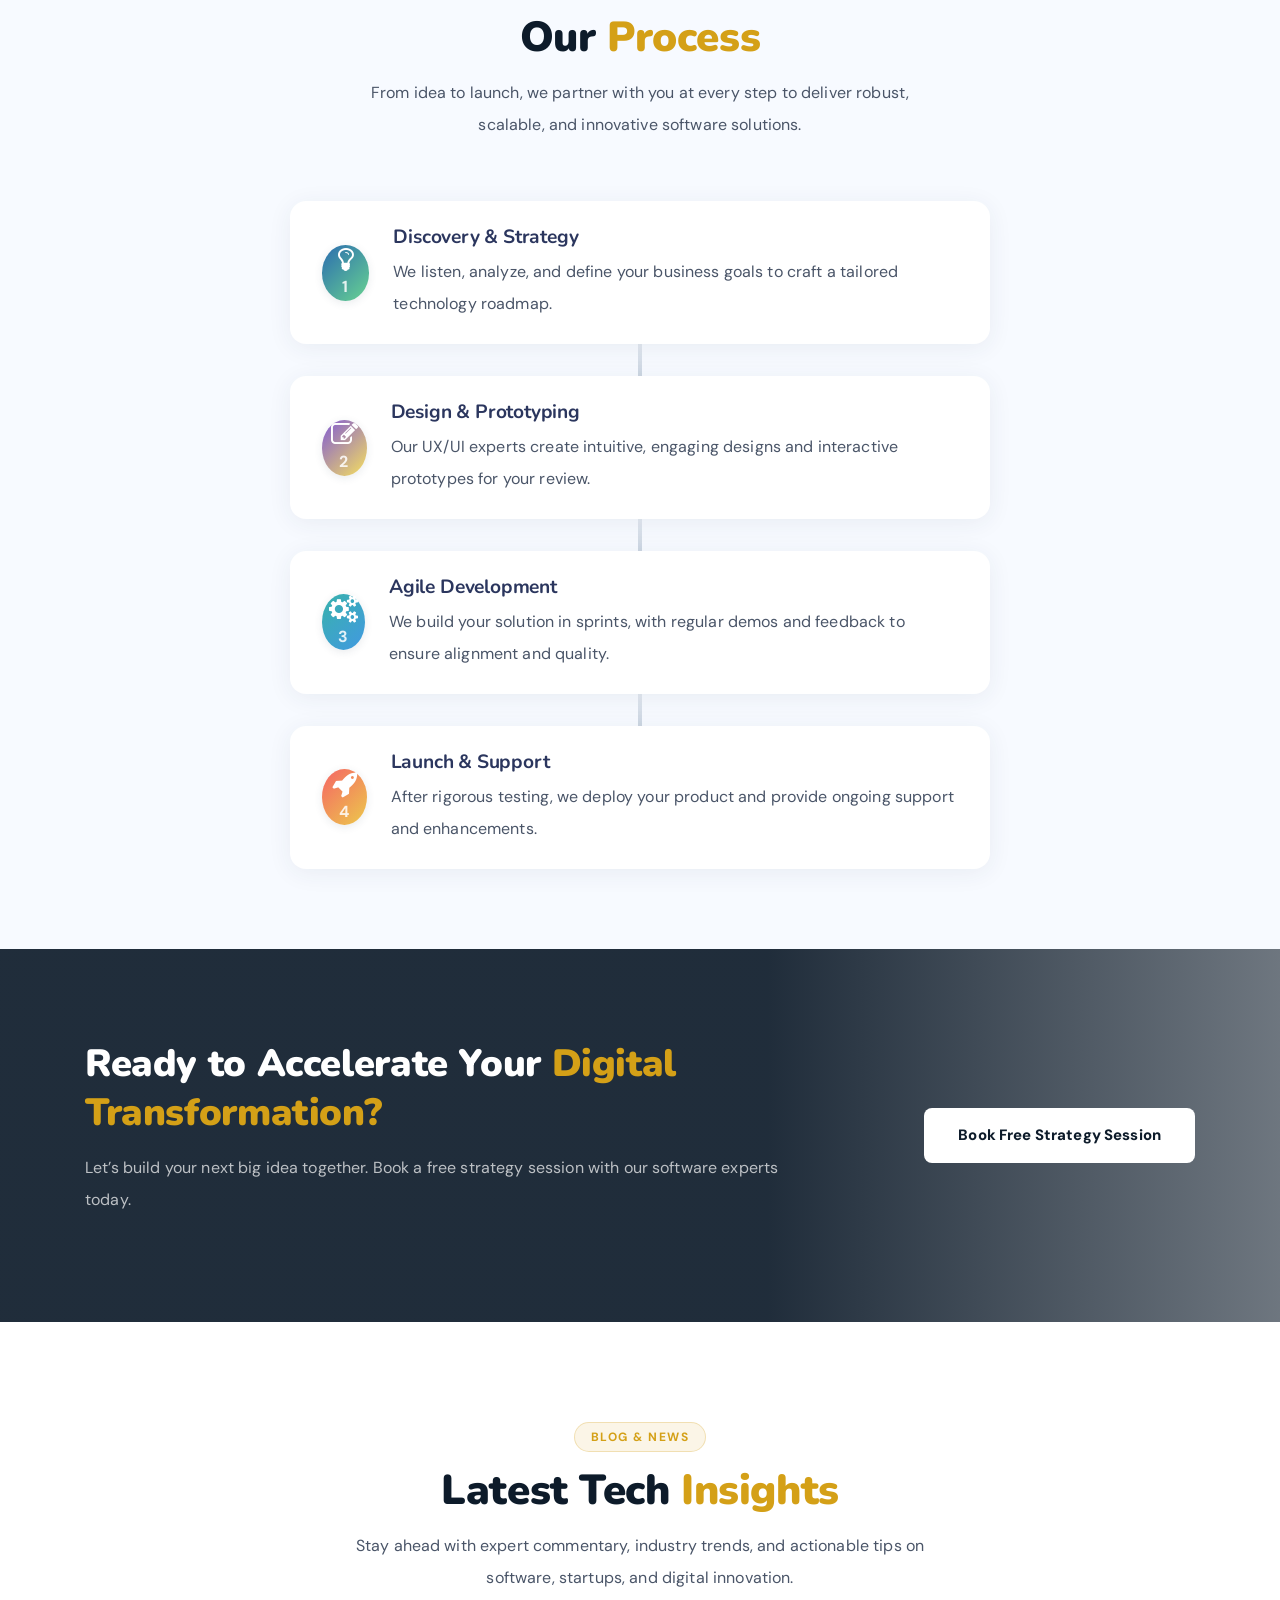
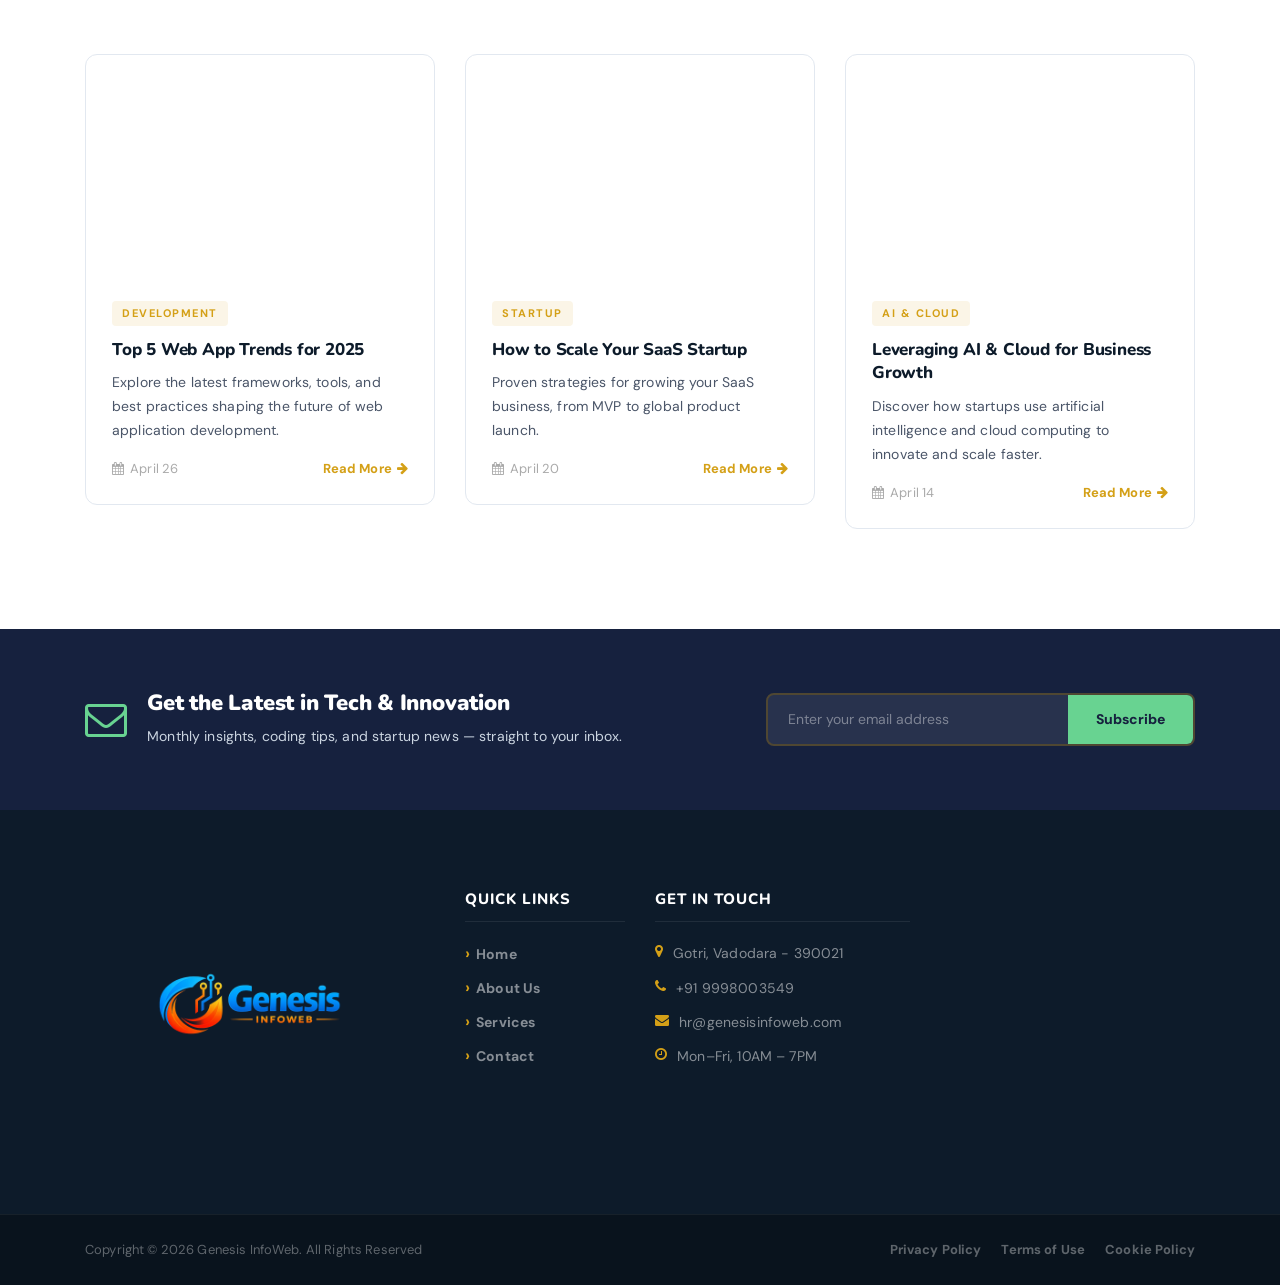
==== commit bcb7a59e: "Meta deta improvements" ====
--- a/index.html
+++ b/index.html
@@ -3,11 +3,11 @@
 
 <head>
     <meta charset="UTF-8">
-    <meta name="description" content="Genesis Infoweb - Premium IT solutions and digital transformation HTML template">
+    <meta name="description" content="Genesis Infoweb delivers custom software, web and mobile app development, cloud solutions, and digital transformation services to help businesses innovate and scale.">
     <meta http-equiv="X-UA-Compatible" content="IE=edge">
     <meta name="viewport" content="width=device-width, initial-scale=1, shrink-to-fit=no">
 
-    <title>Genesis Infoweb – IT Solutions & Startup Innovation | Empowering Digital Transformation</title>
+    <title>Genesis Infoweb | Custom Software, Web & Mobile App Development</title>
 
     <link rel="icon" href="img/GenesisLogo1.png" type="image/png" sizes="32x32">
     <link rel="icon" href="img/GenesisLogo1.png" type="image/png" sizes="192x192">
@@ -88,7 +88,9 @@
         <!-- Left Panel -->
         <div class="ve-hero-left">
     <span class="ve-hero-badge">Innovating Since 2019 &nbsp;·&nbsp; 10+ Clients</span>
-    <h1>Empowering Your <span class="ve-highlight">Business</span><br>With Smart Software</h1>
+    <!-- <h1>Empowering Your <span class="ve-highlight">Business</span><br>With Smart Software</h1> -->
+     <h1>Empowering <span class="ve-highlight">Businesses</span> With Smart, Scalable IT Solutions</h1>
+
     <p>Genesis InfoWeb delivers cutting-edge IT solutions, custom software development, and digital transformation services to help your business thrive in a connected world.</p>
     <div class="ve-hero-btns">
         <a href="services.html" class="ve-btn-primary">Our Services</a>
